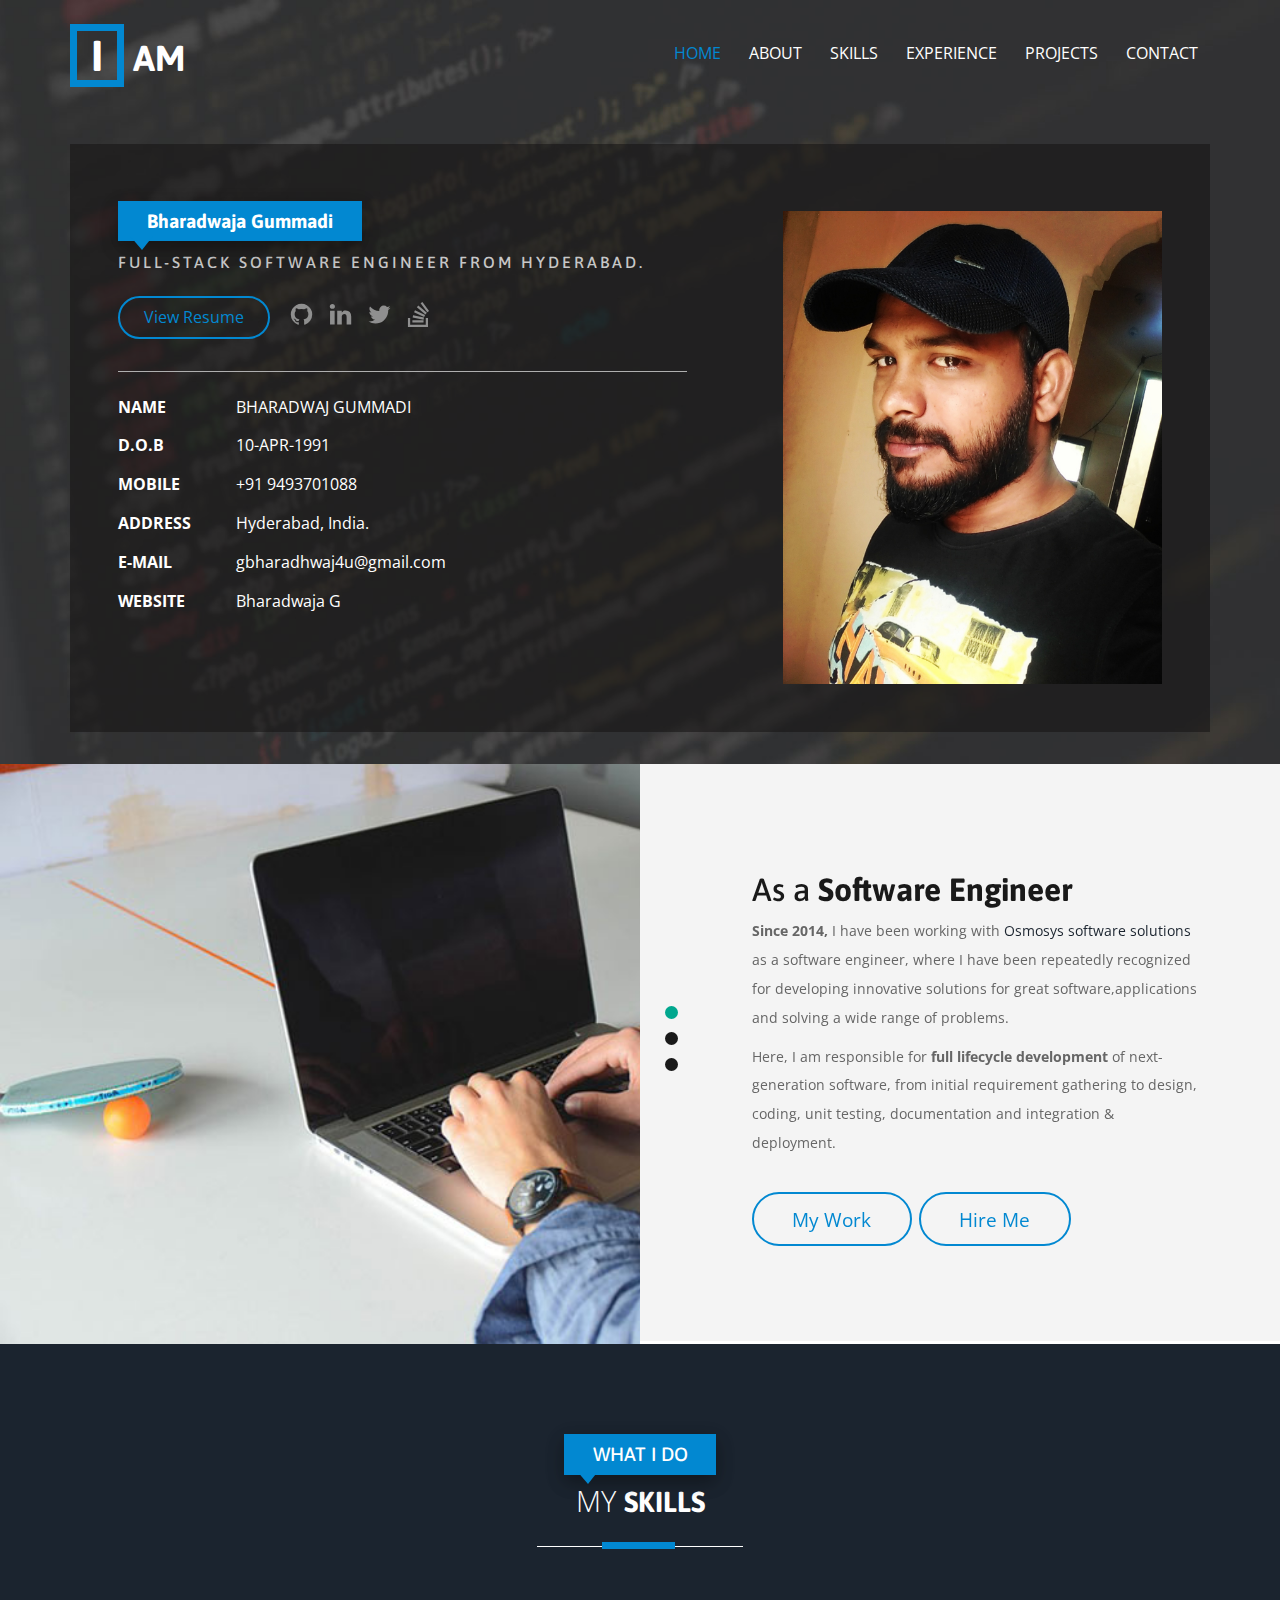
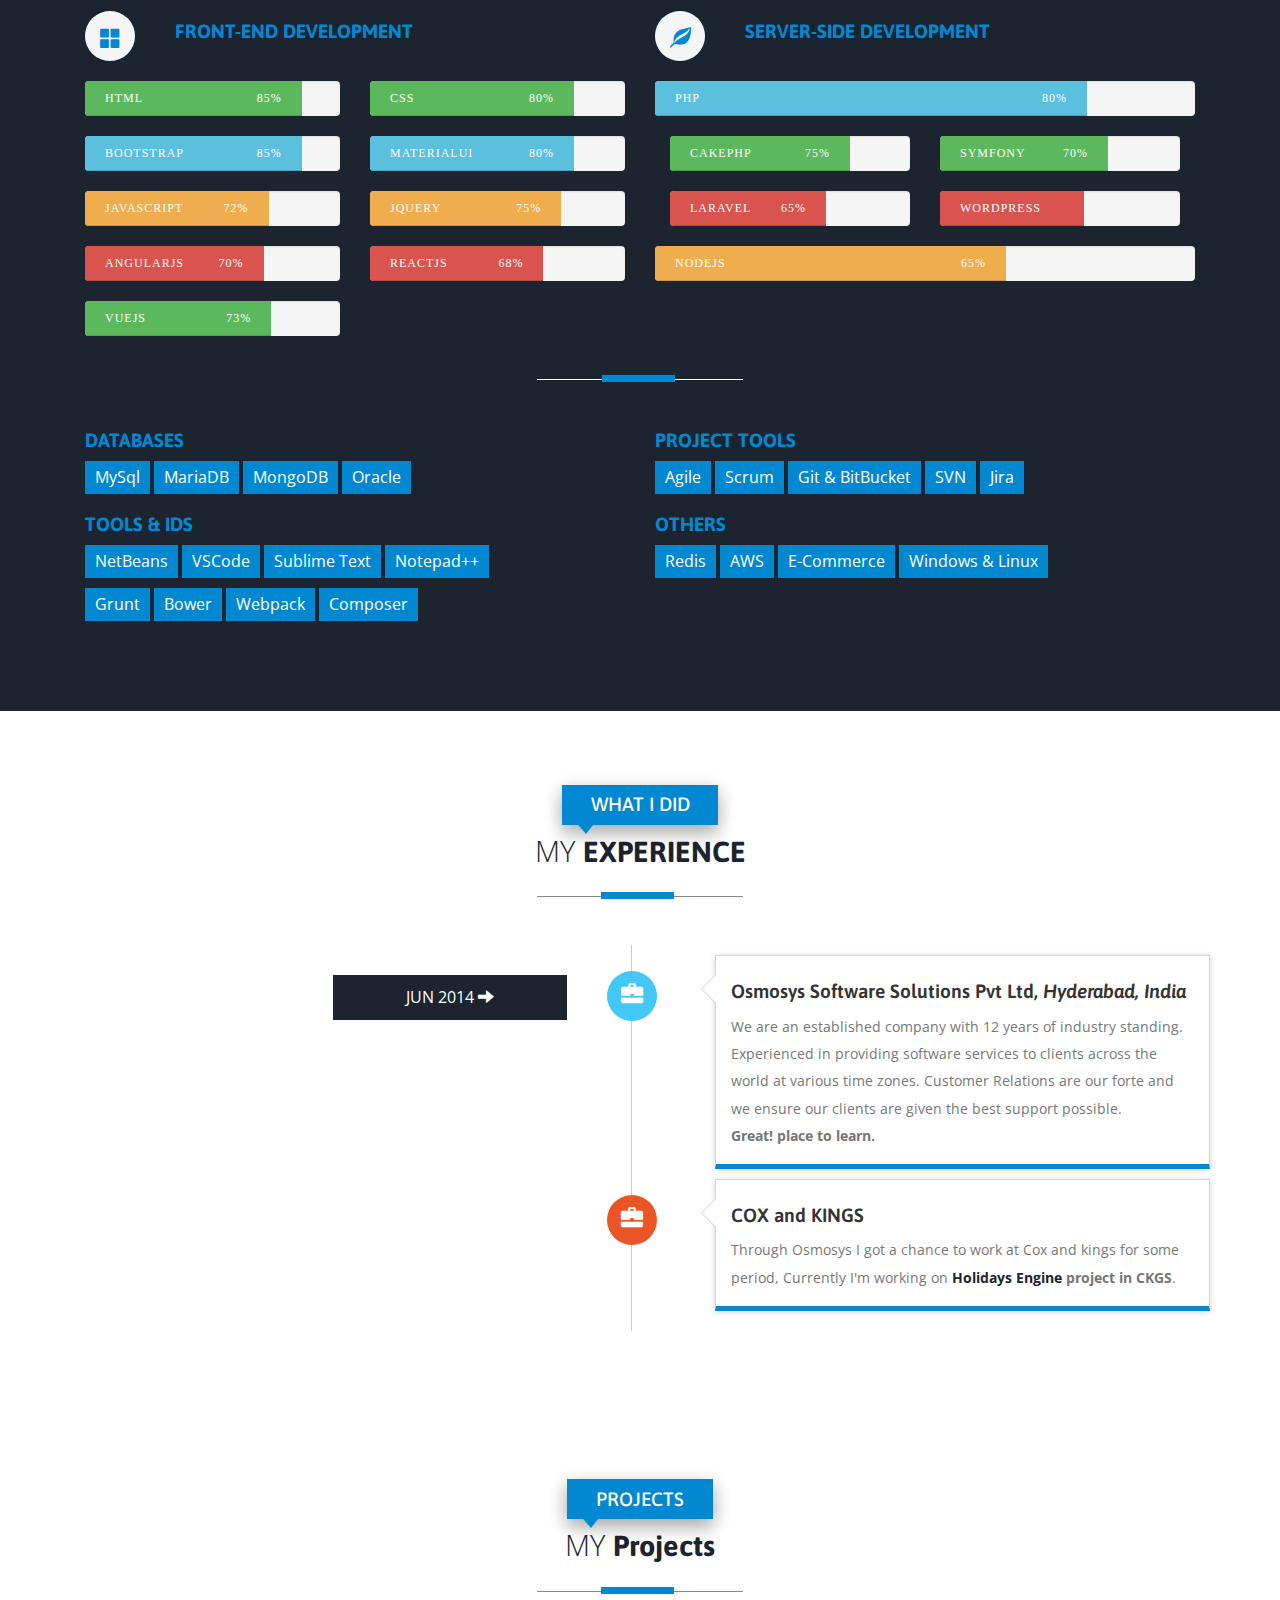
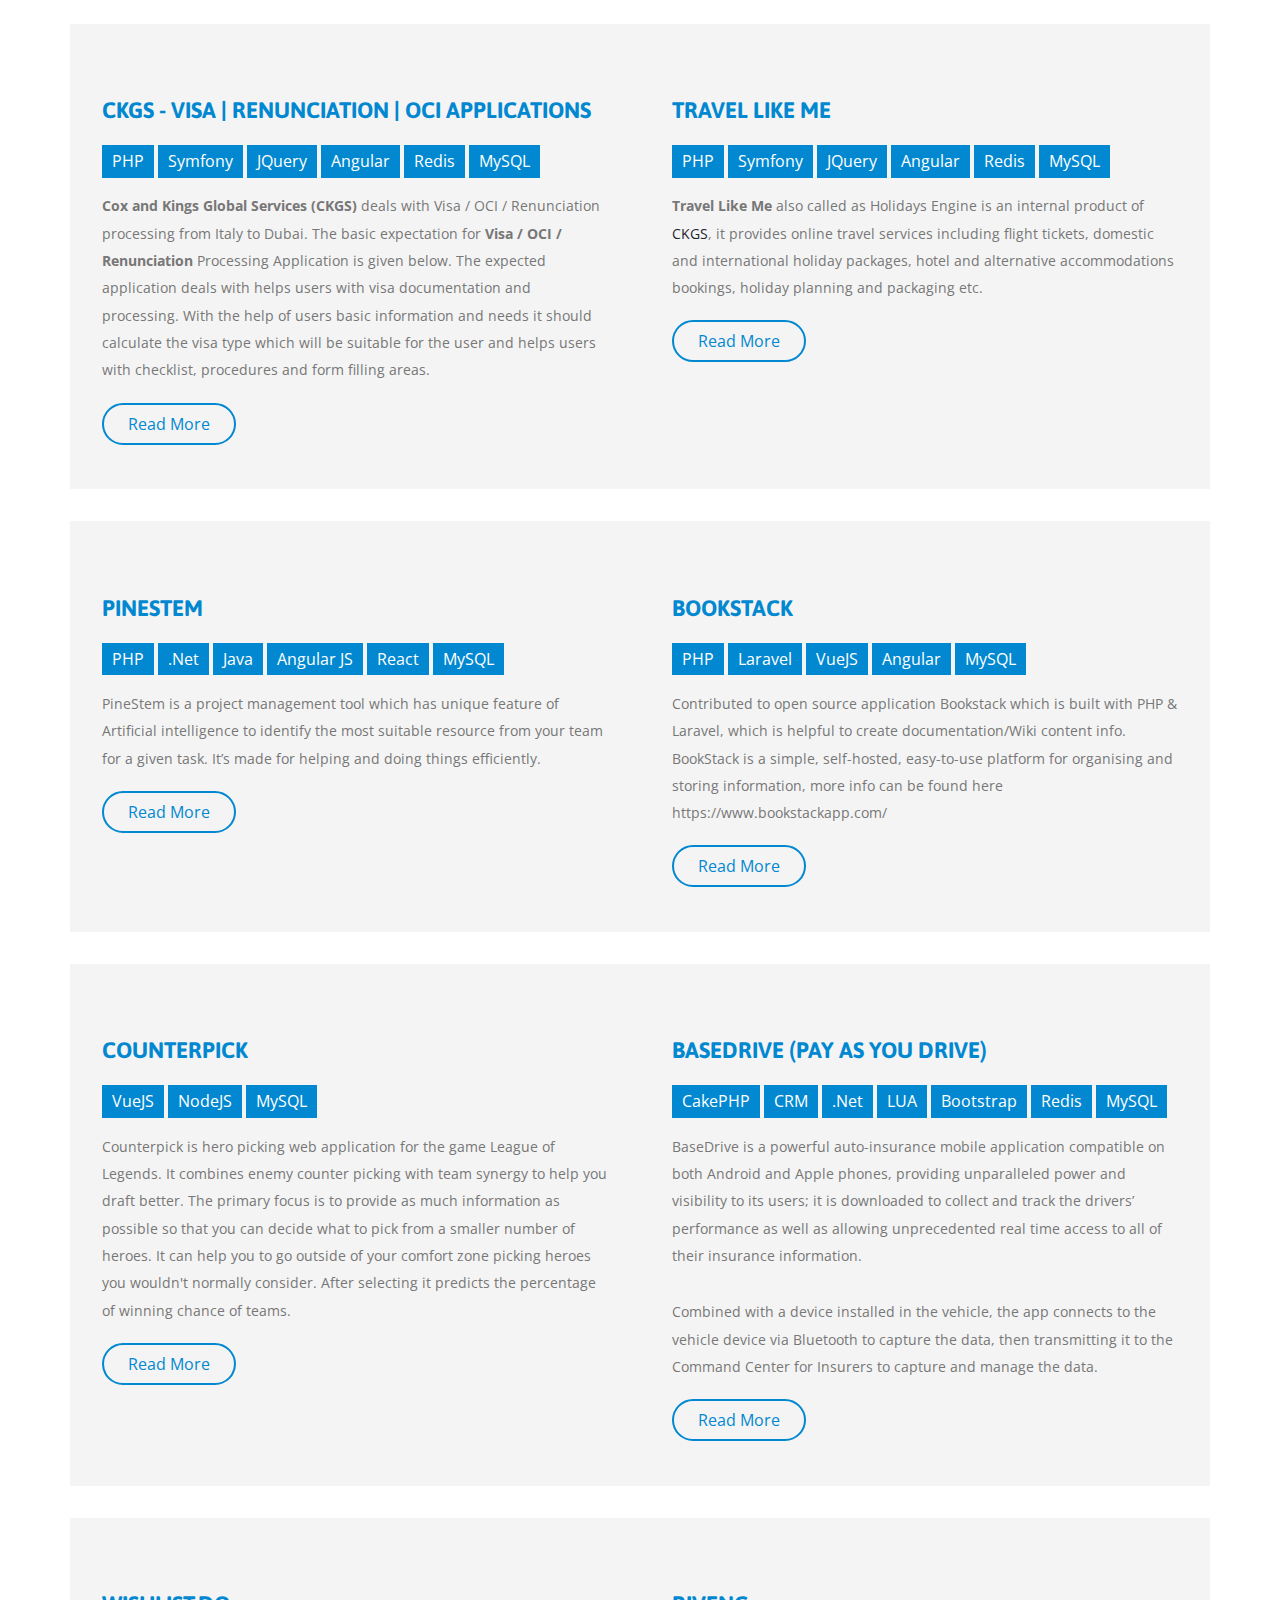
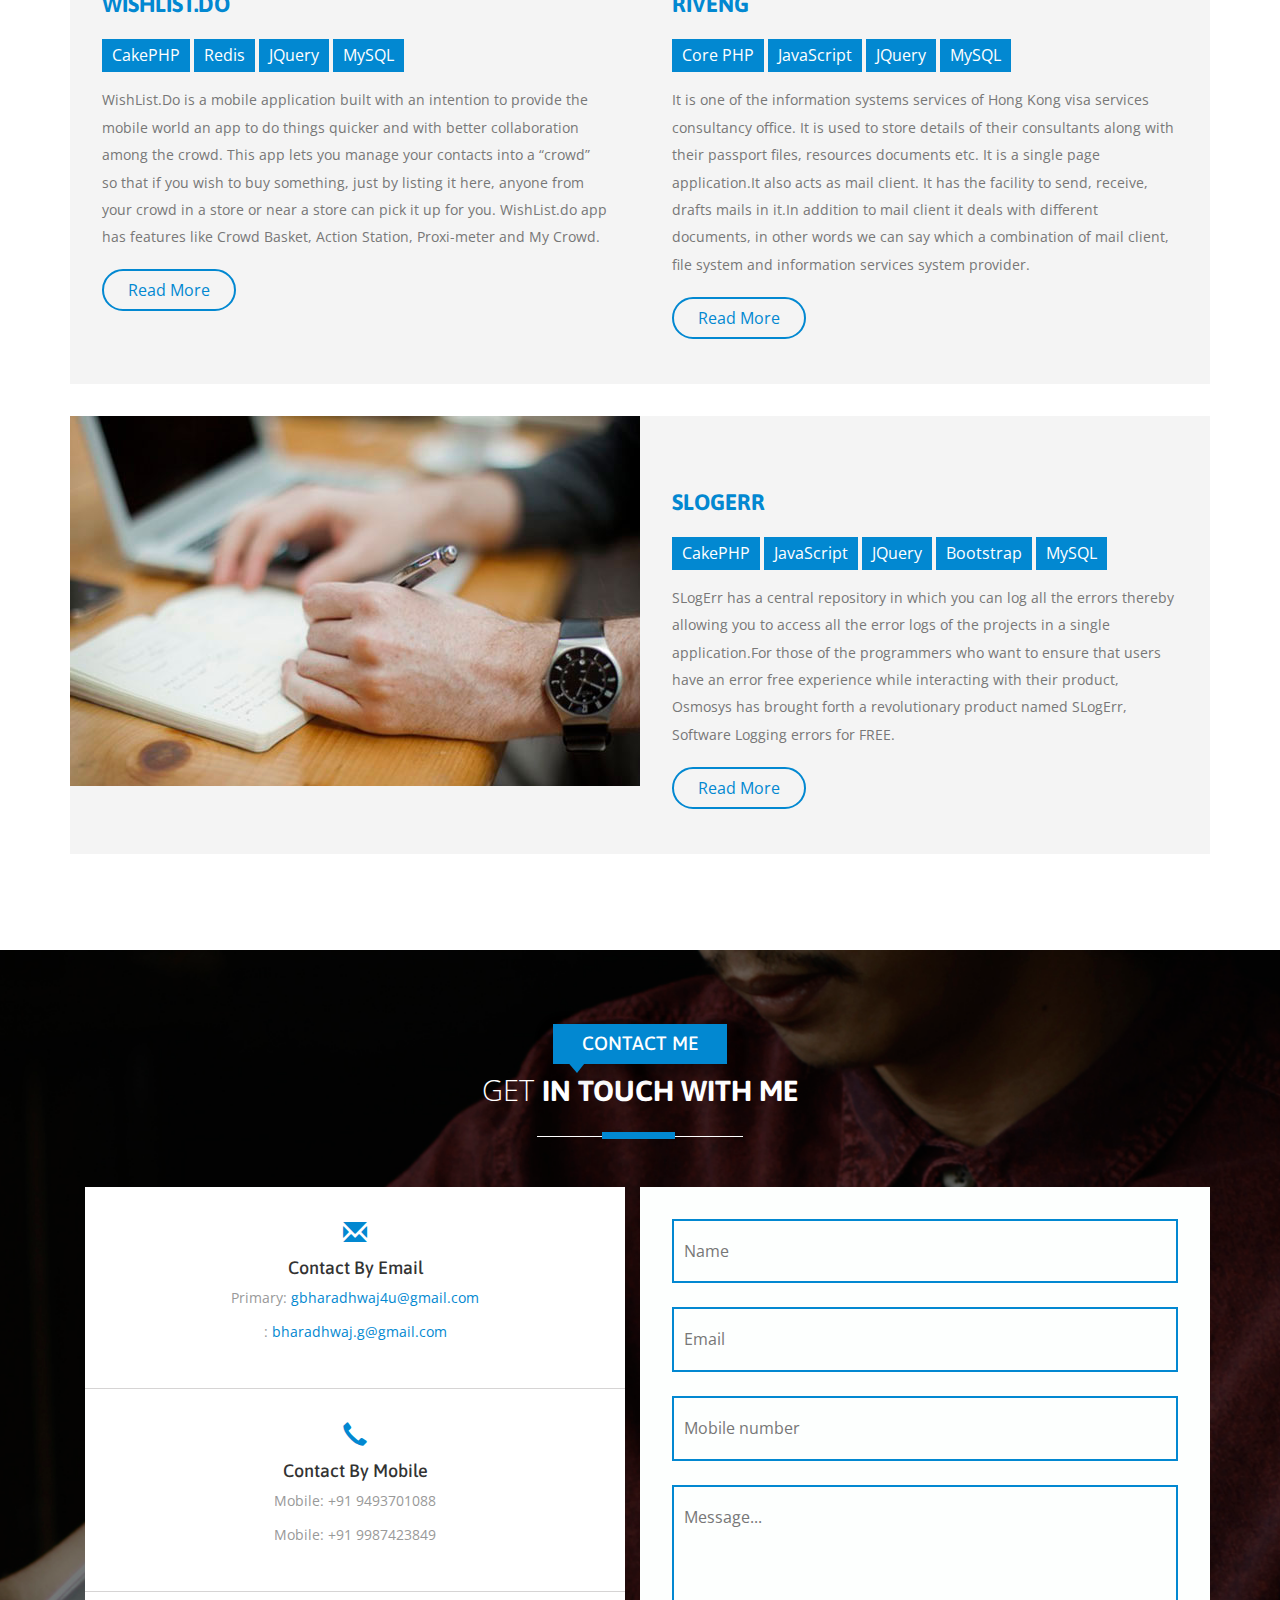
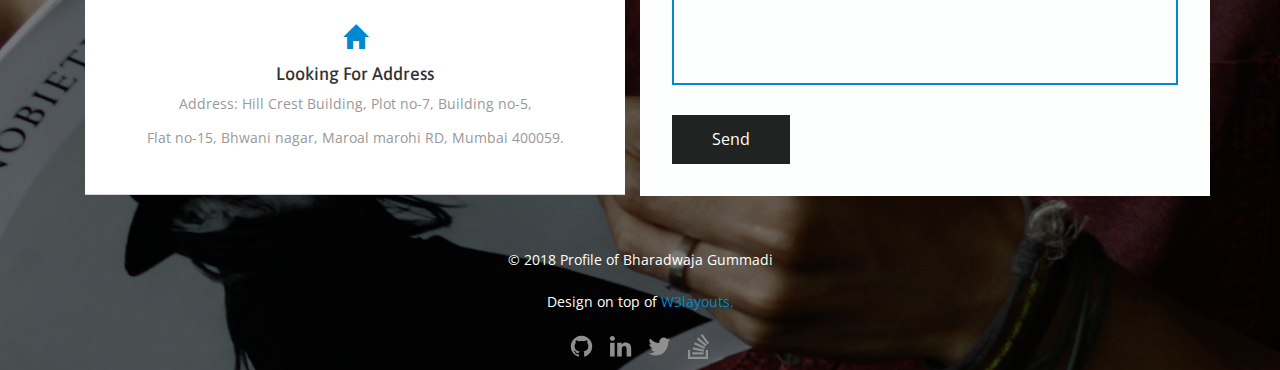
==== index_2.html @ ab7087d0 "soon" ====
<!--
Author: Bharadwaja Gummadi
Author URL: https://github.com/bharadhwaj-g
Note : It has been developed on top of W3layout template - http://w3layouts.com
License: Creative Commons Attribution 3.0 Unported
License URL: http://creativecommons.org/licenses/by/3.0/
-->
<!DOCTYPE HTML>
<html>

<head>
  <title>Bharadwaja Gummadi| Home :: Portfolio</title>
  <link href="css/bootstrap.css" rel='stylesheet' type='text/css' />
  <!-- jQuery (necessary for Bootstrap's JavaScript plugins) -->
  <script src="js/jquery.min.js"></script>
  <!-- Custom Theme files -->
  <link href="css/style.css" rel='stylesheet' type='text/css' />
  <!-- Custom Theme files -->
  <meta name="viewport" content="width=device-width, initial-scale=1">
  <meta http-equiv="Content-Type" content="text/html; charset=utf-8" />
  <meta name="keywords" content="Bharadwaja Gummadi Resume Portfolio Preface Responsive web template, Bootstrap Web Templates, Flat Web Templates, Android Compatible web template,
Smartphone Compatible web template" />
  <!-- Favicons -->
  <link rel="apple-touch-icon" sizes="180x180" href="images/apple-touch-icon.png">
  <link rel="icon" type="image/png" sizes="32x32" href="images/favicon-32x32.png">
  <link rel="icon" type="image/png" sizes="16x16" href="images/favicon-16x16.png">
  <link rel="manifest" href="/manifest.json">
  <link rel="mask-icon" href="/safari-pinned-tab.svg" color="#5bbad5">
  <meta name="theme-color" content="#ffffff">
  <!-- End -->
  <!-- webfonts -->
  <link href='//fonts.googleapis.com/css?family=Asap:400,700,400italic' rel='stylesheet' type='text/css'>
  <link href='//fonts.googleapis.com/css?family=Open+Sans:400,300,600' rel='stylesheet' type='text/css'>
  <!-- webfonts -->
  <!---- start-smoth-scrolling---->
  <script type="text/javascript" src="js/move-top.js"></script>
  <script type="text/javascript" src="js/easing.js"></script>
  <script type="text/javascript">
    jQuery(document).ready(function ($) {
      $(".scroll").click(function (event) {
        event.preventDefault();
        $('html,body').animate({
          scrollTop: $(this.hash).offset().top
        }, 1000);
      });
    });
  </script>
  <!---- start-smoth-scrolling---->
</head>

<body>
  <!-- container -->
  <!-- header -->
  <div id="home" class="header">
    <div class="container">
      <!-- top-hedader -->
      <div class="top-header">
        <!-- /logo -->
        <!--top-nav---->
        <div class="top-nav">
          <div class="navigation">
            <div class="logo">
              <h1><a href="index.html"><span>I</span> AM</a></h1>
            </div>
            <div class="navigation-right">
              <span class="menu"><img src="images/menu.png" alt=" " /></span>
              <nav class="link-effect-3" id="link-effect-3">
                <ul class="nav1 nav nav-wil">
                  <li class="active"><a data-hover="Home" href="index.html">Home</a></li>
                  <li><a class="scroll" data-hover="About" href="#about">About</a></li>
                  <li><a class="scroll" data-hover="Skills" href="#services">Skills</a></li>
                  <li><a class="scroll" data-hover="Experience" href="#work">Experience</a></li>
                  <li><a class="scroll" data-hover="Projects" href="#blogs">Projects</a></li>
                  <li><a class="scroll" data-hover="Contact" href="#contact">Contact</a></li>
                </ul>
              </nav>
              <!-- script-for-menu -->
              <script>
                $("span.menu").click(function () {
                  $("ul.nav1").slideToggle(300, function () {
                    // Animation complete.
                  });
                });
              </script>
              <!-- /script-for-menu -->
            </div>
            <div class="clearfix"></div>
          </div>
          <!-- /top-hedader -->
        </div>
        <div class="banner-info">
          <div class="col-md-7 header-right">
            <h1>Bharadwaja Gummadi</h1>
            <h6>FULL-STACK Software Engineer from Hyderabad.</h6>
            <div class="hero__links">
              <a href="docs/Bharadwaj-Gummadi-Resume.pdf" target="_blank" class="hero__resume btn" title="Click to view my Resume">View Resume</a>
              <ul class="hero__social">
                <li>
                  <a href="https://github.com/bharadhwaj-g" rel="noopener" target="_blank" title="Github">
                    <svg version="1.1" width="1792" height="1792" viewBox="0 0 1792 1792" xmlns="http://www.w3.org/2000/svg">
                      <path d="M896 128q209 0 385.5 103t279.5 279.5 103 385.5q0 251-146.5 451.5t-378.5 277.5q-27 5-40-7t-13-30q0-3 .5-76.5t.5-134.5q0-97-52-142 57-6 102.5-18t94-39 81-66.5 53-105 20.5-150.5q0-119-79-206 37-91-8-204-28-9-81 11t-92 44l-38 24q-93-26-192-26t-192 26q-16-11-42.5-27t-83.5-38.5-85-13.5q-45 113-8 204-79 87-79 206 0 85 20.5 150t52.5 105 80.5 67 94 39 102.5 18q-39 36-49 103-21 10-45 15t-57 5-65.5-21.5-55.5-62.5q-19-32-48.5-52t-49.5-24l-20-3q-21 0-29 4.5t-5 11.5 9 14 13 12l7 5q22 10 43.5 38t31.5 51l10 23q13 38 44 61.5t67 30 69.5 7 55.5-3.5l23-4q0 38 .5 88.5t.5 54.5q0 18-13 30t-40 7q-232-77-378.5-277.5t-146.5-451.5q0-209 103-385.5t279.5-279.5 385.5-103zm-477 1103q3-7-7-12-10-3-13 2-3 7 7 12 9 6 13-2zm31 34q7-5-2-16-10-9-16-3-7 5 2 16 10 10 16 3zm30 45q9-7 0-19-8-13-17-6-9 5 0 18t17 7zm42 42q8-8-4-19-12-12-20-3-9 8 4 19 12 12 20 3zm57 25q3-11-13-16-15-4-19 7t13 15q15 6 19-6zm63 5q0-13-17-11-16 0-16 11 0 13 17 11 16 0 16-11zm58-10q-2-11-18-9-16 3-14 15t18 8 14-14z"></path>
                    </svg>
                  </a>
                </li>
                <li>
                  <a href="https://www.linkedin.com/in/bharadhwaj-gummadi-608b1284/" rel="noopener" title='LinkedIn' target="_blank">
                    <svg version="1.1" width="1792" height="1792" viewBox="0 0 1792 1792" xmlns="http://www.w3.org/2000/svg">
                      <path d="M477 625v991h-330v-991h330zm21-306q1 73-50.5 122t-135.5 49h-2q-82 0-132-49t-50-122q0-74 51.5-122.5t134.5-48.5 133 48.5 51 122.5zm1166 729v568h-329v-530q0-105-40.5-164.5t-126.5-59.5q-63 0-105.5 34.5t-63.5 85.5q-11 30-11 81v553h-329q2-399 2-647t-1-296l-1-48h329v144h-2q20-32 41-56t56.5-52 87-43.5 114.5-15.5q171 0 275 113.5t104 332.5z"></path>
                    </svg>
                  </a>
                </li>
                <li>
                  <a href="https://twitter.com/Bharadhwaj519" rel="noopener" target="_blank" title="Twitter">
                    <svg version="1.1" width="1792" height="1792" viewBox="0 0 1792 1792" xmlns="http://www.w3.org/2000/svg">
                      <path d="M1684 408q-67 98-162 167 1 14 1 42 0 130-38 259.5t-115.5 248.5-184.5 210.5-258 146-323 54.5q-271 0-496-145 35 4 78 4 225 0 401-138-105-2-188-64.5t-114-159.5q33 5 61 5 43 0 85-11-112-23-185.5-111.5t-73.5-205.5v-4q68 38 146 41-66-44-105-115t-39-154q0-88 44-163 121 149 294.5 238.5t371.5 99.5q-8-38-8-74 0-134 94.5-228.5t228.5-94.5q140 0 236 102 109-21 205-78-37 115-142 178 93-10 186-50z"></path>
                    </svg>
                  </a>
                </li>
                <li>
                  <a href="https://stackoverflow.com/users/3986678/bharadhwaj-g?tab=profile" rel="noopener" target="_blank" title="Stack-Overflow">
                    <svg version="1.1" width="1792" height="1792" viewBox="0 0 1792 1792" xmlns="http://www.w3.org/2000/svg">
                      <path d="M1417 1632h-1118v-480h-160v640h1438v-640h-160v480zm-942-524l33-157 783 165-33 156zm103-374l67-146 725 339-67 145zm201-356l102-123 614 513-102 123zm397-378l477 641-128 96-477-641zm-718 1471v-159h800v159h-800z"></path>
                    </svg>
                  </a>
                </li>
              </ul>
            </div>
            <ul class="address">

              <li>
                <ul class="address-text">
                  <li><b>NAME</b></li>
                  <li>BHARADWAJ GUMMADI</li>
                </ul>
              </li>
              <li>
                <ul class="address-text">
                  <li><b>D.O.B</b></li>
                  <li>10-APR-1991</li>
                </ul>
              </li>
              <li>
                <ul class="address-text">
                  <li><b>MOBILE </b></li>
                  <li>+91 9493701088</li>
                </ul>
              </li>
              <li>
                <ul class="address-text">
                  <li><b>ADDRESS </b></li>
                  <li>Hyderabad, India.</li>
                </ul>
              </li>
              <li>
                <ul class="address-text">
                  <li><b>E-MAIL </b></li>
                  <li><a href="mailto:gbharadhwaj4u@gmail.com"> gbharadhwaj4u@gmail.com</a></li>
                </ul>
              </li>
              <li>
                <ul class="address-text">
                  <li><b>WEBSITE </b></li>
                  <li><a href="https://github.com/bharadhwaj-g">Bharadwaja G</a></li>
                </ul>
              </li>

            </ul>
          </div>
          <div class="col-md-5 header-left">
            <img src="images/profile.jpg" alt="">
          </div>
          <div class="clearfix"> </div>

        </div>
      </div>
    </div>
  </div>
  <!-- about -->
  <div id="about" class="about">
    <div class="col-md-6 about-left">
      <div id="owl-demo1" class="owl-carousel owl-carousel2">
        <div class="item">
          <div class="about-left-grid">
            <h2>As a <span>Software Engineer</span></h2>
            <p><strong>Since 2014,</strong> I have been working with <a href="http://osmosys.asia/" target="_blank">Osmosys software solutions</a>              as a software engineer, where I have been repeatedly recognized for developing innovative solutions for great
              software,applications and solving a wide range of problems.
              <p>Here, I am responsible for <strong>full lifecycle development</strong> of next-generation software, from initial
                requirement gathering to design, coding, unit testing, documentation and integration & deployment.</p>
              <ul>
                <li><a class="a-btn-a scroll" href="#port">My Work</a></li>
                <li><a class="a-btn-h scroll" href="#contact">Hire Me</a></li>
              </ul>
          </div>
        </div>
        <div class="item">
          <div class="about-left-grid">
            <h2>My <span>Education</span></h2>
            <p>I've completed my,
              <P>
                <p>M.Tech in Computer science from <a href="http://www.vits.ac.in/" target="_blank"> Vivekananda Institute of Engineering & Technology</a>,
                  Hyderabad, during the period of 2013 - 2015.
                  <p>B.Tech in Computer sceience from <a href="http://www.audisankarait.ac.in/" target="_blank">Audisankara Institute of Technology</a>                    Gudur, during the period of 2009 - 2013.</p>
                  <ul>
                    <li><a class="a-btn-a scroll" href="#port">My Work</a></li>
                    <li><a class="a-btn-h scroll" href="#contact">Hire Me</a></li>
                  </ul>
          </div>
        </div>
        <div class="item">
          <div class="about-left-grid">
            <h2>Free time or <span>Hobbies</span></h2>
            <p>When I’m not in front of a computer I enjoy traveling, CrossFit, participating in tech events like Hackathon,
              Hackmeet etc.</p>
            <p>I have been fortunate to learn and having new experiences in general.</p>
            <ul>
              <li><a class="a-btn-a scroll" href="#port">My Work</a></li>
              <li><a class="a-btn-h scroll" href="#contact">Hire Me</a></li>
            </ul>
          </div>
        </div>
      </div>
    </div>
    <div class="col-md-6 about-right">

    </div>
    <div class="clearfix"> </div>
    <link href="css/owl.carousel.css" rel="stylesheet">
    <script src="js/owl.carousel.js"></script>
    <script>
      $(document).ready(function () {
        $("#owl-demo1").owlCarousel({
          items: 1,
          lazyLoad: false,
          autoPlay: true,
          navigation: false,
          navigationText: false,
          pagination: true,
        });
      });
    </script>
    <!-- Feedback -->
    <script>
      $(document).ready(function () {
        $("#owl-demo3").owlCarousel({
          items: 1,
          lazyLoad: false,
          autoPlay: true,
          navigation: false,
          navigationText: true,
          pagination: true,
        });
      });
    </script>
  </div>
  <!-- /about -->
  <!-- services -->
  <div id="services" class="services">
    <div class="container">
      <div class="service-head one text-center ">
        <h4>WHAT I DO</h4>
        <h3>MY <span>SKILLS</span></h3>
        <span class="border two"></span>
      </div>
      <!-- services-grids -->
      <div class="wthree_about_right_grids w3l-agile">
        <div class="col-md-6 wthree_about_right_grid">
          <div class="col-xs-2 wthree_about_right_grid_left">
            <div class="hvr-rectangle-in">
              <i class="glyphicon glyphicon-th-large"></i>
            </div>
          </div>
          <div class="col-xs-10 wthree_about_right_grid_right">
            <h4>Front-end Development</h4>
          </div>
          <div class="clearfix"> </div>
          <div class="col-md-12 skill-group-div">
            <!-- Skill Bars -->
            <div class="col-md-6 left-div">
              <div class="progress skill-bar">
                <div class="progress-bar progress-bar-success" role="progressbar" aria-valuenow="85" aria-valuemin="0" aria-valuemax="100">
                  <span class="skill">HTML <i class="val">85%</i></span>
                </div>
              </div>
            </div>
            <div class="col-md-6 right-div">
              <div class="progress skill-bar">
                <div class="progress-bar progress-bar-success" role="progressbar" aria-valuenow="80" aria-valuemin="0" aria-valuemax="100">
                  <span class="skill">CSS <i class="val">80%</i></span>
                </div>
              </div>
            </div>
            <div class="col-md-6 left-div">
              <div class="progress skill-bar">
                <div class="progress-bar progress-bar-info" role="progressbar" aria-valuenow="85" aria-valuemin="0" aria-valuemax="100">
                  <span class="skill">Bootstrap <i class="val">85%</i></span>
                </div>
              </div>
            </div>
            <div class="col-md-6 right-div">
              <div class="progress skill-bar">
                <div class="progress-bar progress-bar-info" role="progressbar" aria-valuenow="80" aria-valuemin="0" aria-valuemax="100">
                  <span class="skill">MaterialUI <i class="val">80%</i></span>
                </div>
              </div>
            </div>
            <div class="col-md-6 left-div">
              <div class="progress skill-bar">
                <div class="progress-bar progress-bar-warning" role="progressbar" aria-valuenow="72" aria-valuemin="0" aria-valuemax="100">
                  <span class="skill">Javascript <i class="val">72%</i></span>
                </div>
              </div>
            </div>
            <div class="col-md-6 right-div">
              <div class="progress skill-bar">
                <div class="progress-bar progress-bar-warning" role="progressbar" aria-valuenow="75" aria-valuemin="0" aria-valuemax="100">
                  <span class="skill">Jquery <i class="val">75%</i></span>
                </div>
              </div>
            </div>
            <div class="col-md-6 left-div">
              <div class="progress skill-bar">
                <div class="progress-bar progress-bar-danger" role="progressbar" aria-valuenow="70" aria-valuemin="0" aria-valuemax="100">
                  <span class="skill">AngularJs <i class="val">70%</i></span>
                </div>
              </div>
            </div>
            <div class="col-md-6 right-div">
              <div class="progress skill-bar">
                <div class="progress-bar progress-bar-danger" role="progressbar" aria-valuenow="68" aria-valuemin="0" aria-valuemax="100">
                  <span class="skill">ReactJs <i class="val">68%</i></span>
                </div>
              </div>
            </div>
            <div class="col-md-6 left-div">
              <div class="progress skill-bar">
                <div class="progress-bar progress-bar-success" role="progressbar" aria-valuenow="73" aria-valuemin="0" aria-valuemax="100">
                  <span class="skill">VueJs <i class="val">73%</i></span>
                </div>
              </div>
            </div>
          </div>
          <div class="clearfix"> </div>
        </div>
        <div class="col-md-6 wthree_about_right_grid">
          <div class="col-xs-2 wthree_about_right_grid_left">
            <div class="hvr-rectangle-in">
              <i class="glyphicon glyphicon-leaf"></i>
            </div>
          </div>
          <div class="col-xs-10 wthree_about_right_grid_right">
            <h4>Server-side Development</h4>
          </div>
          <div class="clearfix"> </div>
          <div class="col-md-12 skill-group-div">
            <!-- Skill Bars -->
            <div class="progress skill-bar ">
              <div class="progress-bar progress-bar-info" role="progressbar" aria-valuenow="80" aria-valuemin="0" aria-valuemax="100">
                <span class="skill">PHP <i class="val">80%</i></span>
              </div>
            </div>
            <div class="col-md-6">
              <div class="progress skill-bar">
                <div class="progress-bar progress-bar-success" role="progressbar" aria-valuenow="75" aria-valuemin="0" aria-valuemax="100">
                  <span class="skill">CakePHP <i class="val">75%</i></span>
                </div>
              </div>
            </div>
            <div class="col-md-6">
              <div class="progress skill-bar">
                <div class="progress-bar progress-bar-success" role="progressbar" aria-valuenow="70" aria-valuemin="0" aria-valuemax="100">
                  <span class="skill">Symfony <i class="val">70%</i></span>
                </div>
              </div>
            </div>
            <div class="col-md-6">
              <div class="progress skill-bar">
                <div class="progress-bar progress-bar-danger" role="progressbar" aria-valuenow="65" aria-valuemin="0" aria-valuemax="100">
                  <span class="skill">Laravel <i class="val">65%</i></span>
                </div>
              </div>
            </div>
            <div class="col-md-6">
              <div class="progress skill-bar">
                <div class="progress-bar progress-bar-danger" role="progressbar" aria-valuenow="60" aria-valuemin="0" aria-valuemax="100">
                  <span class="skill">Wordpress <i class="val">60%</i></span>
                </div>
              </div>
            </div>
            <div class="clearfix"></div>
            <div class="progress skill-bar ">
              <div class="progress-bar progress-bar-warning" role="progressbar" aria-valuenow="65" aria-valuemin="0" aria-valuemax="100">
                <span class="skill">NodeJS <i class="val">65%</i></span>
              </div>
            </div>
          </div>
          <div class="clearfix"> </div>
        </div>
        <div class="clearfix"></div>
        <span class="border two"></span>
        <hr></hr>
        <div class="col-md-6 wthree_about_right_grid">
          <!--<div class="col-xs-2 wthree_about_right_grid_left">
            <div class="hvr-rectangle-in">
              <i class="glyphicon glyphicon-gift"></i>
            </div>
          </div>-->
          <div class="col-xs-10 wthree_about_right_grid_right">
            <h4>Databases</h4>
            <ul class="news">
              <li>MySql</li>
              <li>MariaDB</li>
              <li>MongoDB</li>
              <li>Oracle</li>
            </ul>
          </div>
          <div class="clearfix"> </div>
        </div>
        <div class="col-md-6 wthree_about_right_grid">
          <!--<div class="col-xs-2 wthree_about_right_grid_left">
            <div class="hvr-rectangle-in">
              <i class="glyphicon glyphicon-wrench"></i>
            </div>
          </div>-->
          <div class="col-xs-10 wthree_about_right_grid_right">
            <h4>Project Tools</h4>
            <ul class="news">
              <li>Agile</li>
              <li>Scrum</li>
              <li>Git & BitBucket</li>
              <li>SVN</li>
              <li>Jira</li>
            </ul>
          </div>
          <div class="clearfix"> </div>
        </div>
        <div class="col-md-6 wthree_about_right_grid">
          <!--<div class="col-xs-2 wthree_about_right_grid_left">
            <div class="hvr-rectangle-in">
              <i class="glyphicon glyphicon-certificate"></i>
            </div>
          </div>-->
          <div class="col-xs-10 wthree_about_right_grid_right">
            <h4>Tools & Ids</h4>
            <ul class="news">
              <li>NetBeans</li>
              <li>VSCode</li>
              <li>Sublime Text</li>
              <li>Notepad++</li>
            </ul>
            <ul class="news">
              <li>Grunt</li>
              <li>Bower</li>
              <li>Webpack</li>
              <li>Composer</li>
            </ul>
          </div>
          <div class="clearfix"> </div>
        </div>
        <div class="col-md-6 wthree_about_right_grid">
          <!--<div class="col-xs-2 wthree_about_right_grid_left">
            <div class="hvr-rectangle-in">
              <i class="glyphicon glyphicon-tint"></i>
            </div>
          </div>-->
          <div class="col-xs-10 wthree_about_right_grid_right">
            <h4>Others</h4>
            <ul class="news">
              <li>Redis</li>
              <li>AWS</li>
              <li>E-Commerce</li>
              <li>Windows & Linux</li>
            </ul>
          </div>
          <div class="clearfix"> </div>
        </div>
      </div>
    </div>

    <!-- services-grids -->
  </div>
  </div>
  <!-- services -->
  <!--work-experience-->
  <div id="work" class="work">
    <div class="container">
      <div class="service-head text-center">
        <h4>WHAT I DID</h4>
        <h3>MY <span>EXPERIENCE</span></h3>
        <span class="border one"></span>
      </div>
      <div class="time-main w3l-agile">
        <div class="col-md-6 year-info">
          <ul class="year">
            <li>JUN 2014 <i class="glyphicon glyphicon-arrow-right"></i> <span id="tillDate"></span></li>
            <div class="clearfix"></div>
          </ul>
        </div>
        <ul class="col-md-6 timeline">
          <li>
            <div class="timeline-badge info"><i class="glyphicon glyphicon-briefcase"></i></div>
            <div class="timeline-panel">
              <div class="timeline-heading">
                <h4 class="timeline-title"><a href="http://osmosys.asia/" target="_blank">Osmosys Software Solutions Pvt Ltd, <i>Hyderabad, India</i></a></h4>
              </div>
              <div class="timeline-body">
                <p>We are an established company with 12 years of industry standing. Experienced in providing software services
                  to clients across the world at various time zones. Customer Relations are our forte and we ensure our clients
                  are given the best support possible.</p>
                <p><strong>Great! place to learn.</strong></p>
              </div>
            </div>
          </li>

          <li>
            <div class="timeline-badge primary"><i class="glyphicon glyphicon-briefcase"></i></div>
            <div class="timeline-panel">
              <div class="timeline-heading">
                <h4 class="timeline-title"><a href="http://www.ckgs.com/about-us/company-profile.html"> COX and KINGS</a></h4>
              </div>
              <div class="timeline-body">
                <p>Through Osmosys I got a chance to work at Cox and kings for some period, Currently I'm working on <strong><a href="http://www.coxandkings.com/"><strong>Holidays Engine</strong></a>
                  project in CKGS</strong>.</p>
              </div>
            </div>
          </li>
        </ul>
        <div class="clearfix"></div>
      </div>
    </div>
  </div>
  <!--//work-experience-->
  <!-- top-grids -->
  <div class="blog" id="blogs">
    <div class="container">
      <div class="service-head text-center">
        <h4>PROJECTS</h4>
        <h3>MY <span>Projects</span></h3>
        <span class="border one"></span>
      </div>
      <div class="news-grid w3l-agile">
        <div class="col-md-6 news-text">
          <h3> <a href="http://www.coxandkings.com/" target="_blank">Travel Like Me</a></h3>
          <ul class="news">
            <li>PHP</li>
            <li>Symfony</li>
            <li>JQuery</li>
            <li>Angular</li>
            <li>Redis</li>
            <li>MySQL</li>
          </ul>
          <p><strong> Travel Like Me</strong> also called as Holidays Engine is an internal product of <a href='http://www.ckgs.com/'
              target="_blank">CKGS</a>, it provides online travel services including flight tickets, domestic and international
            holiday packages, hotel and alternative accommodations bookings, holiday planning and packaging etc.</p>
          <a href="#" data-toggle="modal" data-target="#tlmMdl" class="read hvr-shutter-in-horizontal">Read More</a>
        </div>
        <div class="col-md-6 news-text">
          <h3> <a href="https://www.in.ckgs.us/" target="_blank">CKGS - VISA | Renunciation | OCI Applications</a></h3>
          <ul class="news">
            <li>PHP</li>
            <li>Symfony</li>
            <li>JQuery</li>
            <li>Angular</li>
            <li>Redis</li>
            <li>MySQL</li>
          </ul>
          <p><strong> Cox and Kings Global Services (CKGS)</strong> deals with Visa / OCI / Renunciation processing from Italy to Dubai. The basic
            expectation for <strong> Visa / OCI / Renunciation </strong> Processing Application is given below. The expected application deals
            with helps users with visa documentation and processing. With the help of users basic information and needs it
            should calculate the visa type which will be suitable for the user and helps users with checklist, procedures
            and form filling areas. </p>
          <a href="#" data-toggle="modal" data-target="#ckgsMdl" class="read hvr-shutter-in-horizontal">Read More</a>
        </div>
        <div class="clearfix"></div>
      </div>
      <div class="news-grid w3l-agile">
        <div class="col-md-6 news-text">
          <h3> <a href="https://www.bookstackapp.com/" target="_blank">Bookstack</a></h3>
          <ul class="news">
            <li>PHP</li>
            <li>Laravel</li>
            <li>VueJS</li>
            <li>Angular</li>
            <li>MySQL</li>
          </ul>
          <p>Contributed to open source application Bookstack which is built with PHP & Laravel, which is helpful to create
            documentation/Wiki content info. BookStack is a simple, self-hosted, easy-to-use platform for organising and
            storing information, more info can be found here https://www.bookstackapp.com/</p>
          <a href="#" data-toggle="modal" data-target="#bookStackMdl" class="read hvr-shutter-in-horizontal">Read More</a>
        </div>
        <div class="col-md-6 news-text">
          <h3> <a href="http://demo.pinestem.com/login.html" target="_blank">PineStem</a></h3>
          <ul class="news">
            <li>PHP</li>
            <li>.Net</li>
            <li>Java</li>
            <li>Angular JS</li>
            <li>React</li>
            <li>MySQL</li>
          </ul>
          <p>PineStem is a project management tool which has unique feature of Artificial intelligence to identify the most
            suitable resource from your team for a given task. It’s made for helping and doing things efficiently.</p>
          <a href="#" data-toggle="modal" data-target="#pineStemMdl" class="read hvr-shutter-in-horizontal">Read More</a>
        </div>
        <div class="clearfix"></div>
      </div>
      <div class="news-grid w3l-agile">
        <div class="col-md-6 news-text">
          <h3> <a href="http://www.baselinetelematics.com/solutions/pay-as-you-drive/" target="_blank">BaseDrive  (Pay as you drive)</a></h3>
          <ul class="news">
            <li>CakePHP</li>
            <li>CRM</li>
            <li>.Net</li>
            <li>LUA</li>
            <li>Bootstrap</li>
            <li>Redis</li>
            <li>MySQL</li>
          </ul>
          <p>BaseDrive is a powerful auto-insurance mobile application compatible on both Android and Apple phones, providing
            unparalleled power and visibility to its users; it is downloaded to collect and track the drivers’ performance
            as well as allowing unprecedented real time access to all of their insurance information.</p>
          <p>Combined with a device installed in the vehicle, the app connects to the vehicle device via Bluetooth to capture
            the data, then transmitting it to the Command Center for Insurers to capture and manage the data.</p>
          <a href="#" data-toggle="modal" data-target="#baseDriveMdl" class="read hvr-shutter-in-horizontal">Read More</a>
        </div>
        <div class="col-md-6 news-text">
          <h3> <a href="https://counterpick.com/" target="_blank">Counterpick </a></h3>
          <ul class="news">
            <li>VueJS</li>
            <li>NodeJS</li>
            <li>MySQL</li>
          </ul>
          <p>Counterpick is hero picking web application for the game League of Legends. It combines enemy counter picking with
            team synergy to help you draft better. The primary focus is to provide as much information as possible so that
            you can decide what to pick from a smaller number of heroes. It can help you to go outside of your comfort zone
            picking heroes you wouldn't normally consider. After selecting it predicts the percentage of winning chance of
            teams.
          </p>
          <a href="#" data-toggle="modal" data-target="#counterPickMdl" class="read hvr-shutter-in-horizontal">Read More</a>
        </div>
        <div class="clearfix"></div>
      </div>
      <div class="news-grid w3l-agile">
        <div class="col-md-6 news-text">
          <h3> <a href="#" data-toggle="modal" data-target="#rivengMdl">Riveng </a></h3>
          <ul class="news">
            <li>Core PHP</li>
            <li>JavaScript</li>
            <li>JQuery</li>
            <li>MySQL</li>

          </ul>
          <p>It is one of the information systems services of Hong Kong visa services consultancy office. It is used to store
            details of their consultants along with their passport files, resources documents etc. It is a single page application.It
            also acts as mail client. It has the facility to send, receive, drafts mails in it.In addition to mail client
            it deals with different documents, in other words we can say which a combination of mail client, file system
            and information services system provider.
          </p>
          <a href="#" data-toggle="modal" data-target="#rivengMdl" class="read hvr-shutter-in-horizontal">Read More</a>

        </div>
        <div class="col-md-6 news-text">
          <h3> <a href="http://wishlist.do/" target="_blank">Wishlist.Do</a></h3>
          <ul class="news">
            <li>CakePHP</li>
            <li>Redis</li>
            <li>JQuery</li>
            <li>MySQL</li>
          </ul>
          <p>WishList.Do is a mobile application built with an intention to provide the mobile world an app to do things quicker
            and with better collaboration among the crowd. This app lets you manage your contacts into a “crowd” so that
            if you wish to buy something, just by listing it here, anyone from your crowd in a store or near a store can
            pick it up for you. WishList.do app has features like Crowd Basket, Action Station, Proxi-meter and My Crowd.</p>
          <a href="#" data-toggle="modal" data-target="#wishlistMdl" class="read hvr-shutter-in-horizontal">Read More</a>
        </div>
        <div class="clearfix"></div>
      </div>
      <div class="news-grid w3l-agile">
        <div class="col-md-6 news-img">
          <a href="#" data-toggle="modal" data-target="#slogerrMdl"> <img src="images/b1.jpg" alt=" " class="img-responsive"></a>
        </div>
        <div class="col-md-6 news-text">
          <h3> <a href="http://slogerr.osmosys.asia/" target="_blank">SLogErr </a></h3>
          <ul class="news">
            <li>CakePHP</li>
            <li>JavaScript</li>
            <li>JQuery</li>
            <li>Bootstrap</li>
            <li>MySQL</li>
          </ul>
          <p>SLogErr has a central repository in which you can log all the errors thereby allowing you to access all the error
            logs of the projects in a single application.For those of the programmers who want to ensure that users have
            an error free experience while interacting with their product, Osmosys has brought forth a revolutionary product
            named SLogErr, Software Logging errors for FREE.
          </p>
          <a href="#" data-toggle="modal" data-target="#slogerrMdl" class="read hvr-shutter-in-horizontal">Read More</a>
        </div>
        <div class="clearfix"></div>
      </div>

    </div>
  </div>
  <!-- top-grids -->
  <!-- /blog-pop-->
  <div class="modal ab fade" id="baseDriveMdl" tabindex="-1" role="dialog" aria-labelledby="myModalLabel">
    <div class="modal-dialog about" role="document">
      <div class="modal-content about">
        <div class="modal-header">
          <span class="project-title">BaseDrive - Pay As You Drive</span>
          <button type="button" class="close ab" data-dismiss="modal" aria-label="Close"><span aria-hidden="true">&times;</span></button>
        </div>
        <div class="modal-body about">
          <div class="about">

            <div class="about-inner">
              <div class="col-md-6">
                <img src="images/b3.jpg" class="project-img" alt="about" />
              </div>
              <div class="col-md-6">
                <ul>
                  <li><strong>Project</strong> : BaseDrive (Pay as you drive)</li>
                  <li><strong>Team Size</strong> : 7</li>
                  <li><strong>Client</strong> : Baseline Telematics (Canada)</li>
                  <li><strong>Duration</strong> : May 2015 - Oct 2016</li>
                  <li><strong>Technologies</strong>: CakePHP, CRM, Java, Jquery, Ajax, Lua, Bootstrap, MySQL</li>
                  <li><strong>Servers </strong>: Apache on Linux</li>
                </ul>
              </div>
            </div>
            <div class="clearfix"></div>
            <div class="about-inner">
              <div class="project-title my-responsibilit">My Responsibilities</div>
              <ul>
                <li> UI and front end functionality using VueJS.</li>
                <li> Ajax calls using Axios to get data from Rest API’s.</li>
                <li> Error handling and displaying notifications. </li>
                <li> Dev and staging environments.</li>
              </ul>
            </div>

          </div>
        </div>
      </div>
    </div>
  </div>
  <div class="modal ab fade" id="tlmMdl" tabindex="-1" role="dialog" aria-labelledby="myModalLabel">
    <div class="modal-dialog about" role="document">
      <div class="modal-content about">
        <div class="modal-header">
          <span class="project-title">Travel Like Me </span>
          <button type="button" class="close ab" data-dismiss="modal" aria-label="Close"><span aria-hidden="true">&times;</span></button>
        </div>
        <div class="modal-body about">
          <div class="about">

            <div class="about-inner">
              <div class="col-md-6">
                <img src="images/b3.jpg" class="project-img" alt="about" />
              </div>
              <div class="col-md-6">
                <ul>
                  <li><strong>Project</strong> : Travel Like Me ( Holidays Engine ) </li>
                  <li><strong>Team Size</strong> : 8</li>
                  <li><strong>Client</strong> : Cox & Kings Global Services (IND | USA)</li>
                  <li><strong>Duration</strong> : Nov 2017 - Till Date</li>
                  <li><strong>Technologies</strong>: PHP, Symfony, JavaScript, Jquery, Bootstrap and MySQL</li>
                  <li><strong>Servers </strong>: Apache on Linux</li>
                </ul>
              </div>
            </div>
            <div class="clearfix"></div>
            <div class="about-inner">
              <div class="project-title my-responsibilit">My Responsibilities</div>
              <ul>
                <li> Design UI and front end functionality using Bootstrap, Angular and JQuery..</li>
                <li> Write Business logic using PHP - Symphony.</li>
                <li> Setup Dev and staging environments using Gitlab CI and CD or Ansible</li>
                <li> Frequent code reviews.</li>
              </ul>
            </div>

          </div>
        </div>
      </div>
    </div>
  </div>
  <div class="modal ab fade" id="ckgsMdl" tabindex="-1" role="dialog" aria-labelledby="myModalLabel">
    <div class="modal-dialog about" role="document">
      <div class="modal-content about">
        <div class="modal-header">
          <span class="project-title">CKGS - VISA | Renunciation | OCI  Applications </span>
          <button type="button" class="close ab" data-dismiss="modal" aria-label="Close"><span aria-hidden="true">&times;</span></button>
        </div>
        <div class="modal-body about">
          <div class="about">

            <div class="about-inner">
              <div class="col-md-6">
                <img src="images/b3.jpg" class="project-img" alt="about" />
              </div>
              <div class="col-md-6">
                <ul>
                  <li><strong>Project</strong> : CKGS - VISA | Renunciation | OCI Applications </li>
                  <li><strong>Team Size</strong> : 10</li>
                  <li><strong>Client</strong> : Cox & Kings Global Services (IND | USA)</li>
                  <li><strong>Duration</strong> : Nov 2017 - Till Date</li>
                  <li><strong>Technologies</strong>: PHP, Symfony, JavaScript, Jquery, Bootstrap and MySQL</li>
                  <li><strong>Servers </strong>: Apache on Linux</li>
                </ul>
              </div>
            </div>
            <div class="clearfix"></div>
            <div class="about-inner">
              <div class="project-title my-responsibilit tex-align-left">Description </div>
                <p class="text-align-left">Cox and Kings Global Services (CKGS) deals with Visa / OCI / Renunciation processing from Italy to Dubai.
                  The basic expectation for Visa / OCI / Renunciation Processing Application is given below. The expected
                  application deals with helps users with visa documentation and processing. With the help of users basic
                  information and needs it should calculate the visa type which will be suitable for the user and helps users
                  with checklist, procedures and form filling areas.
                </p>
                <p class="text-align-left">It should collect the amount needed for Indian embassy and for itself from users. It should submit the application
                  to Indian embassy and provide the status of the visa stage by stage to user. </p>
                <p>Once stamped it should dispatch the passport. The application should be sophisticatedly designed in such
                  way that it should interact with Payment gateway for collecting money, Should interact with Indian embassy
                  site for already half filed files, Should deal with group of applicants, should deal with OCI (Outside
                  Citizens of India) and Renunciation etc. The above mentioned functionalism will provide only a very high
                  level of project information. </p>
                  <p class="text-align-left">The real project will have in depth and adequate functionalism compared to the above synopsis.</p>

              </div>
              <div class="project-title my-responsibilit">My Responsibilities</div>
              <ul>
                <li> Design UI and front end functionality using Bootstrap, Angular and JQuery..</li>
                <li> Write Business logic using PHP - Symphony.</li>
                <li> Setup Dev and staging environments using Gitlab CI and CD or Ansible</li>
                <li> Frequent code reviews.</li>
              </ul>
            </div>
          </div>
        </div>
      </div>
    </div>
  </div>
  <div class="modal ab fade" id="pineStemMdl" tabindex="-1" role="dialog" aria-labelledby="myModalLabel">
    <div class="modal-dialog about" role="document">
      <div class="modal-content about">
        <div class="modal-header">
          <span class="project-title">PineStem</span>
          <button type="button" class="close ab" data-dismiss="modal" aria-label="Close"><span aria-hidden="true">&times;</span></button>
        </div>
        <div class="modal-body about">
          <div class="about">

            <div class="about-inner">
              <div class="col-md-6">
                <img src="images/b3.jpg" class="project-img" alt="about" />
              </div>
              <div class="col-md-6">
                <ul>
                  <li><strong>Project</strong> : PineStem</li>
                  <li><strong>Team Size</strong> : 12</li>
                  <li><strong>Client</strong> : Osmosys</li>
                  <li><strong>Duration</strong> : NOV 2016 - OCT 2017</li>
                  <li><strong>Technologies</strong>: PHP, .Net, Java, Angular JS, React and MySQL</li>
                  <li><strong>Servers </strong>: Apache on Linux</li>
                </ul>
              </div>
            </div>
            <div class="clearfix"></div>
            <div class="about-inner">
              <div class="project-title my-responsibilit">My Responsibilities</div>
              <ul>
                <li> UI and front end functionality using VueJS.</li>
                <li> Ajax calls using Axios to get data from Rest API’s.</li>
                <li> Project management - Sprint planning, Prepare spec document, Assign tasks to team, schedule meetings, setup
                  development instances.</li>
                <li>Implemented data tables and wrote a component for client-side validations.</li>
                <li>Written Business Service Interfaces and their implementations.</li>
                <li>Setup CI and CD for integration, testing and deployment.</li>
              </ul>
            </div>

          </div>
        </div>
      </div>
    </div>
  </div>
  <div class="modal ab fade" id="bookStackMdl" tabindex="-1" role="dialog" aria-labelledby="myModalLabel">
    <div class="modal-dialog about" role="document">
      <div class="modal-content about">
        <div class="modal-header">
          <span class="project-title">Bookstack</span>
          <button type="button" class="close ab" data-dismiss="modal" aria-label="Close"><span aria-hidden="true">&times;</span></button>
        </div>
        <div class="modal-body about">
          <div class="about">

            <div class="about-inner">
              <div class="col-md-6">
                <img src="images/b3.jpg" class="project-img" alt="about" />
              </div>
              <div class="col-md-6">
                <p class="left-align">For this project I've contributes for this module 'Book Coverart and Grid Display'. Desired Feature - Allow
                  users to upload a cover for a book and to change the Views Page to allow for grid display of covers, thereby
                  allowing more books on the one page before pagination. Perhaps something similar to how amazon or sitepoint
                  display books. You can see the pull request - <a href='https://github.com/BookStackApp/BookStack/pull/494'>here</a>'
                </p>
              </div>
            </div>
            <div class="about-inner">
              <div class="project-title my-responsibilit">My Responsibilities</div>
              <ul>
                <li>Contributed to any issue.</li>
                <li>Help people to setup Bookstack if they face any issues.</li>
                <li>Raise the issues.</li>
              </ul>
            </div>
          </div>
        </div>
      </div>
    </div>
  </div>
  <div class="modal ab fade" id="counterPickMdl" tabindex="-1" role="dialog" aria-labelledby="myModalLabel">
    <div class="modal-dialog about" role="document">
      <div class="modal-content about">
        <div class="modal-header">
          <span class="project-title">Counterpick</span>
          <button type="button" class="close ab" data-dismiss="modal" aria-label="Close"><span aria-hidden="true">&times;</span></button>
        </div>
        <div class="modal-body about">
          <div class="about">

            <div class="about-inner">
              <div class="col-md-6">
                <img src="images/b3.jpg" class="project-img" alt="about" />
              </div>
              <div class="col-md-6">
                <ul>
                  <li><strong>Project</strong> : Counterpick</li>
                  <li><strong>Team Size</strong> : 5</li>
                  <li><strong>Client</strong> : Urban Gutsav</li>
                  <li><strong>Duration</strong> : Aug 2017 - Nov 2017</li>
                  <li><strong>Technologies</strong>: VueJS, NodeJS and MySQL</li>
                  <li><strong>Servers </strong>: Apache on Linux</li>
                </ul>
              </div>
            </div>
            <div class="clearfix"></div>
            <div class="about-inner">
              <div class="project-title my-responsibilit">My Responsibilities</div>
              <ul>
                <li>Design UI and front end functionality using VueJS.</li>
                <li>Written Ajax calls using Axios to get data from Rest API’s.</li>
                <li>Error handling and displaying notifications.</li>
                <li>Setup Dev and staging environments.</li>
              </ul>
            </div>

          </div>
        </div>
      </div>
    </div>
  </div>
  <div class="modal ab fade" id="wishlistMdl" tabindex="-1" role="dialog" aria-labelledby="myModalLabel">
    <div class="modal-dialog about" role="document">
      <div class="modal-content about">
        <div class="modal-header">
          <span class="project-title">Wishlist.Do</span>
          <button type="button" class="close ab" data-dismiss="modal" aria-label="Close"><span aria-hidden="true">&times;</span></button>
        </div>
        <div class="modal-body about">
          <div class="about">

            <div class="about-inner">
              <div class="col-md-6">
                <img src="images/b3.jpg" class="project-img" alt="about" />
              </div>
              <div class="col-md-6">
                <ul>
                  <li><strong>Project</strong> : Wishlist.Do</li>
                  <li><strong>Team Size</strong> : 4</li>
                  <li><strong>Client</strong> : Osmosys</li>
                  <li><strong>Duration</strong> : May 2014 - May 2015</li>
                  <li><strong>Technologies</strong>: CakePHP, Wordpress, Android and MySql.</li>
                  <li><strong>Servers </strong>: IIS</li>
                </ul>
              </div>
            </div>
            <div class="clearfix"></div>
            <div class="about-inner">
              <div class="project-title my-responsibilit">My Responsibilities</div>
              <ul>
                <li> Designed and developed Website, portal and Admin portal.</li>
                <li> Written Ajax calls using with Jquery-Ajax.</li>
                <li> Implemented Restful Services (API) Controllers Classes using CakePHP MVC framework.</li>
                <li> Business Service Interfaces and their implementations.</li>
                <li> UI and front end functionality using VueJS.</li>
                <li> Ajax calls using Axios to get data from Rest API’s.</li>
                <li> Error handling and displaying notifications. </li>
                <li> Dev and staging environments.</li>
              </ul>
            </div>

          </div>
        </div>
      </div>
    </div>
  </div>
  <div class="modal ab fade" id="rivengMdl" tabindex="-1" role="dialog" aria-labelledby="myModalLabel">
    <div class="modal-dialog about" role="document">
      <div class="modal-content about">
        <div class="modal-header">
          <span class="project-title">Riveng</span>
          <button type="button" class="close ab" data-dismiss="modal" aria-label="Close"><span aria-hidden="true">&times;</span></button>
        </div>
        <div class="modal-body about">
          <div class="about">

            <div class="about-inner">
              <div class="col-md-6">
                <img src="images/b3.jpg" class="project-img" alt="about" />
              </div>
              <div class="col-md-6">
                <ul>
                  <li><strong>Project</strong> : Riveng</li>
                  <li><strong>Team Size</strong> : 6</li>
                  <li><strong>Client</strong> : Martin (Hongkong)</li>
                  <li><strong>Duration</strong> : Jan 2014 - Apr 2014</li>
                  <li><strong>Technologies</strong>: Core PHP, Javascript, Jquery and MySQL.</li>
                  <li><strong>Servers </strong>: IIS</li>
                </ul>
              </div>
            </div>
            <div class="clearfix"></div>
            <div class="about-inner">
              <div class="project-title my-responsibilit">My Responsibilities</div>
              <ul>
                <li> Action Classes.</li>
                <li>Implemented Form Validations using Validation Framework.</li>
                <li> Designed UI and written Ajax calls using with Jquery-Ajax.</li>
              </ul>
            </div>

          </div>
        </div>
      </div>
    </div>
  </div>
  <div class="modal ab fade" id="slogerrMdl" tabindex="-1" role="dialog" aria-labelledby="myModalLabel">
    <div class="modal-dialog about" role="document">
      <div class="modal-content about">
        <div class="modal-header">
          <span class="project-title">SLogErr</span>
          <button type="button" class="close ab" data-dismiss="modal" aria-label="Close"><span aria-hidden="true">&times;</span></button>
        </div>
        <div class="modal-body about">
          <div class="about">

            <div class="about-inner">
              <div class="col-md-6">
                <img src="images/b3.jpg" class="project-img" alt="about" />
              </div>
              <div class="col-md-6">
                <ul>
                  <li><strong>Project</strong> : SLogErr</li>
                  <li><strong>Team Size</strong> : 2</li>
                  <li><strong>Client</strong> : Osmosys</li>
                  <li><strong>Duration</strong> : Sep 2013 - Dec 2013</li>
                  <li><strong>Technologies</strong>: PHP, JQuery, Bootstrap and MySQL.</li>
                  <li><strong>Servers </strong>: IIS</li>
                </ul>
              </div>
            </div>
            <div class="clearfix"></div>
            <div class="about-inner">
              <div class="project-title my-responsibilit">My Responsibilities</div>
              <ul>
                <li>Developed Portal.</li>
                <li>Written Rest services using CakePHP.</li>
                <li>Designed UI and written Ajax calls using with JQuery-Ajax.</li>
              </ul>
            </div>

          </div>
        </div>
      </div>
    </div>
  </div>
  <!-- //blog-pop-->

  <!-- /header -->
  <div class="footer" id="contact">
    <div class="container">
      <div class="service-head one text-center">
        <h4>CONTACT ME</h4>
        <h3>GET <span>IN TOUCH WITH ME</span></h3>
        <span class="border two"></span>
      </div>
      <div class="mail_us">
        <div class="col-md-6 mail_left">
          <div class="contact-grid1-left">
            <div class="contact-grid1-left1">
              <span class="glyphicon glyphicon-envelope" aria-hidden="true"></span>
              <h4>Contact By Email</h4>
              <ul>
                <li>Primary: <a href="mailto:gbharadhwaj4u@gmail.com">gbharadhwaj4u@gmail.com</a></li>
                <li>
                  <Secondary></Secondary>: <a href="mailto:bharadhwaj.g@gmail.com">bharadhwaj.g@gmail.com</a></li>
              </ul>
            </div>
          </div>
          <div class="contact-grid1-left">
            <div class="contact-grid1-left1">
              <span class="glyphicon glyphicon-earphone" aria-hidden="true"></span>
              <h4>Contact By Mobile</h4>
              <ul>
                <li>Mobile: +91 9493701088</li>
                <li>Mobile: +91 9987423849</li>
              </ul>
            </div>
          </div>
          <div class="contact-grid1-left">
            <div class="contact-grid1-left1">
              <span class="glyphicon glyphicon-home" aria-hidden="true"></span>
              <h4>Looking For Address</h4>
              <ul>
                <li>Address: Hill Crest Building, Plot no-7, Building no-5,</li>
                <li>Flat no-15, Bhwani nagar, Maroal marohi RD, Mumbai 400059.</li>
              </ul>
            </div>
          </div>
          <div class="clearfix"> </div>
        </div>
        <div class="col-md-6 mail_right">
          <form action="#" method="post">
            <input type="text" name="Name" value="Name" onfocus="this.value = '';" onblur="if (this.value == '') {this.value = 'Name';}"
              required="">
            <input type="email" name="Email" value="Email" onfocus="this.value = '';" onblur="if (this.value == '') {this.value = 'Email';}"
              required="">
            <input type="text" name="Mobile number" value="Mobile number" onfocus="this.value = '';" onblur="if (this.value == '') {this.value = 'Mobile number';}"
              required="">
            <textarea name="Message..." onfocus="this.value = '';" onblur="if (this.value == '') {this.value = 'Message...';}" required="">Message...</textarea>
            <input type="submit" value="Send">

          </form>
        </div>
        <div class="clearfix"></div>
      </div>
      <div class="copy_right text-center">
        <p class="float-left">&copy; 2018 Profile of Bharadwaja Gummadi</p>
        <p class="float-right">Design on top of <a href="http://w3layouts.com/" target="_blank">W3layouts.</a></p>
        <ul class="hero__social">
          <li>
            <a href="https://github.com/bharadhwaj-g" rel="noopener" target="_blank" title="GitHub">
              <svg version="1.1" width="1792" height="1792" viewBox="0 0 1792 1792" xmlns="http://www.w3.org/2000/svg">
                <path d="M896 128q209 0 385.5 103t279.5 279.5 103 385.5q0 251-146.5 451.5t-378.5 277.5q-27 5-40-7t-13-30q0-3 .5-76.5t.5-134.5q0-97-52-142 57-6 102.5-18t94-39 81-66.5 53-105 20.5-150.5q0-119-79-206 37-91-8-204-28-9-81 11t-92 44l-38 24q-93-26-192-26t-192 26q-16-11-42.5-27t-83.5-38.5-85-13.5q-45 113-8 204-79 87-79 206 0 85 20.5 150t52.5 105 80.5 67 94 39 102.5 18q-39 36-49 103-21 10-45 15t-57 5-65.5-21.5-55.5-62.5q-19-32-48.5-52t-49.5-24l-20-3q-21 0-29 4.5t-5 11.5 9 14 13 12l7 5q22 10 43.5 38t31.5 51l10 23q13 38 44 61.5t67 30 69.5 7 55.5-3.5l23-4q0 38 .5 88.5t.5 54.5q0 18-13 30t-40 7q-232-77-378.5-277.5t-146.5-451.5q0-209 103-385.5t279.5-279.5 385.5-103zm-477 1103q3-7-7-12-10-3-13 2-3 7 7 12 9 6 13-2zm31 34q7-5-2-16-10-9-16-3-7 5 2 16 10 10 16 3zm30 45q9-7 0-19-8-13-17-6-9 5 0 18t17 7zm42 42q8-8-4-19-12-12-20-3-9 8 4 19 12 12 20 3zm57 25q3-11-13-16-15-4-19 7t13 15q15 6 19-6zm63 5q0-13-17-11-16 0-16 11 0 13 17 11 16 0 16-11zm58-10q-2-11-18-9-16 3-14 15t18 8 14-14z"></path>
              </svg>
            </a>
          </li>
          <li>
            <a href="https://www.linkedin.com/in/bharadhwaj-gummadi-608b1284/" rel="noopener" target="_blank" title='LinkedIn'>
              <svg version="1.1" width="1792" height="1792" viewBox="0 0 1792 1792" xmlns="http://www.w3.org/2000/svg">
                <path d="M477 625v991h-330v-991h330zm21-306q1 73-50.5 122t-135.5 49h-2q-82 0-132-49t-50-122q0-74 51.5-122.5t134.5-48.5 133 48.5 51 122.5zm1166 729v568h-329v-530q0-105-40.5-164.5t-126.5-59.5q-63 0-105.5 34.5t-63.5 85.5q-11 30-11 81v553h-329q2-399 2-647t-1-296l-1-48h329v144h-2q20-32 41-56t56.5-52 87-43.5 114.5-15.5q171 0 275 113.5t104 332.5z"></path>
              </svg>
            </a>
          </li>
          <li>
            <a href="https://twitter.com/Bharadhwaj519" rel="noopener" target="_blank" title="Twitter">
              <svg version="1.1" width="1792" height="1792" viewBox="0 0 1792 1792" xmlns="http://www.w3.org/2000/svg">
                <path d="M1684 408q-67 98-162 167 1 14 1 42 0 130-38 259.5t-115.5 248.5-184.5 210.5-258 146-323 54.5q-271 0-496-145 35 4 78 4 225 0 401-138-105-2-188-64.5t-114-159.5q33 5 61 5 43 0 85-11-112-23-185.5-111.5t-73.5-205.5v-4q68 38 146 41-66-44-105-115t-39-154q0-88 44-163 121 149 294.5 238.5t371.5 99.5q-8-38-8-74 0-134 94.5-228.5t228.5-94.5q140 0 236 102 109-21 205-78-37 115-142 178 93-10 186-50z"></path>
              </svg>
            </a>
          </li>
          <li>
            <a href="https://stackoverflow.com/users/3986678/bharadhwaj-g?tab=profile" rel="noopener" target="_blank" title="Stack overflow">
              <svg version="1.1" width="1792" height="1792" viewBox="0 0 1792 1792" xmlns="http://www.w3.org/2000/svg">
                <path d="M1417 1632h-1118v-480h-160v640h1438v-640h-160v480zm-942-524l33-157 783 165-33 156zm103-374l67-146 725 339-67 145zm201-356l102-123 614 513-102 123zm397-378l477 641-128 96-477-641zm-718 1471v-159h800v159h-800z"></path>
              </svg>
            </a>
          </li>
        </ul>
      </div>
    </div>
  </div>
  <!-- //footer -->
  <!-- /container -->
  <a href="#home" id="toTop" style="display: block;"> <span id="toTopHover" style="opacity: 1;"> </span></a>
  <!--start-smooth-scrolling-->
  <script type="text/javascript">
    $(document).ready(function () {
      /*
										var defaults = {
								  			containerID: 'toTop', // fading element id
											containerHoverID: 'toTopHover', // fading element hover id
											scrollSpeed: 1200,
											easingType: 'linear'
								 		};
										*/
      $('.progress .progress-bar').css("width",
        function () {
          return $(this).attr("aria-valuenow") + "%";
        }
      );
      $().UItoTop({
        easingType: 'easeOutQuart'
      });

    });
  </script>
  <!--end-smooth-scrolling-->
  <!-- //for bootstrap working -->
  <script src="js/bootstrap.js"></script>


</body>

</html>
---- css/style.css ----
/*--
Author: Bharadwaja Gummadi
Author URL: https://github.com/bharadhwaj-g
Note : It has been developed on top of W3layout template - http://w3layouts.com
License: Creative Commons Attribution 3.0 Unported
License URL: http://creativecommons.org/licenses/by/3.0/
--*/

html,
body {
  font-family: 'Open Sans', sans-serif;
  font-size: 100%;
  background: #FFf;
}

body a {
  transition: 0.5s all;
  -webkit-transition: 0.5s all;
  -moz-transition: 0.5s all;
  -o-transition: 0.5s all;
  -ms-transition: 0.5s all;
}

body h1,
h2,
h3,
h4,
h5,
h6 {
  font-family: 'Asap', sans-serif;
}


/*-- header --*/

#home {
  background: url(../images/bg-code.jpg) no-repeat center top;
  background-size: cover;
  -webkit-background-size: cover;
  -moz-background-size: cover;
  -o-background-size: cover;
  -ms-background-size: cover;
  min-height: 650px;
  position: relative;
}

.top-header {
  padding: 2em 0;
}

.logo h1 {
  margin: 0;
  text-transform: uppercase;
  font-weight: bold;
  color: #fff;
}

.logo h1 a {
  text-decoration: none;
  color: #fff;
}

.logo span {
  border: 7px solid #0288D1;
  padding: 0px 14px;
  font-size: 1.2em;
  color: #fff;
}

.logo {
  float: left;
}

.navigation-right {
  float: right;
}

.navigation-right ul li {
  display: inline-block;
}

.navigation-right ul li a {
  color: #fff;
  font-size: 1em;
  text-decoration: none;
  padding: 10px 0;
  text-transform: uppercase;
  font-family: 'Open Sans', sans-serif;
}

.navigation-right ul li.active a {
  color: #0288D1;
}

span.menu {
  display: none;
}


/*-- nav-hover --*/

.link-effect-3 a {
  padding: 10px 0;
  margin: 0 12px;
  color: #797878;
  text-shadow: none;
  position: relative;
  font-family: 'Open Sans', sans-serif;
}

.link-effect-3 a::before {
  position: absolute;
  top: 0;
  left: 0;
  overflow: hidden;
  padding: 10px 0;
  max-width: 0;
  border-bottom: 3px solid #0288D1;
  color: #0288D1;
  content: attr(data-hover);
  -webkit-transition: max-width 0.5s;
  -moz-transition: max-width 0.5s;
  transition: max-width 0.5s;
}

.link-effect-3 a:hover::before {
  max-width: 100%;
}


/*--banner-info--*/

.banner-info {
  background: rgba(23, 20, 20, 0.58);
  margin-top: 4em;
}

.header-left {
  padding: 3em;
}

.header-right {
  padding: 3em;
}

ul.address-text {
  padding: 0;
}

ul.address {
  padding: 0;
}

.header-left img {
  width: 100%;
  margin-top: 19px;
}

.header-right {
  padding-left: 3em;
}

.header-right h1 {
  font-size: 2.5em;
  color: #fff;
  margin: 0.5em 0 0;
  font-weight: bold;
}

.header-right h1 {
  font-size: 1.2em;
  color: #FFF;
  background: #0288D1;
  display: inline-block;
  padding: .5em 1.5em;
  position: relative;
  box-shadow: 0 8px 17px 0 rgba(0, 0, 0, 0.2), 0 6px 20px 0 rgba(0, 0, 0, 0.19);
}

.header-right h1:before {
  width: 0;
  height: 0;
  position: absolute;
  content: '';
  bottom: -9px;
  left: 12px;
  border-style: solid;
  border-width: 14px 11px 0 12px;
  border-color: #0288D1 transparent transparent transparent;
}

.service-head h4 {
  font-size: 1.2em;
  color: #FFF;
  background: #0288D1;
  display: inline-block;
  padding: .5em 1.5em;
  position: relative;
  box-shadow: 0 8px 17px 0 rgba(0, 0, 0, 0.2), 0 6px 20px 0 rgba(0, 0, 0, 0.19);
}

.service-head h4:before {
  width: 0;
  height: 0;
  position: absolute;
  content: '';
  bottom: -9px;
  left: 12px;
  border-style: solid;
  border-width: 14px 11px 0 12px;
  border-color: #0288D1 transparent transparent transparent;
}

.header-right h6 {
  font-size: 1em;
  color: #C7C7C7;
  margin-top: 0.8em;
  letter-spacing: 3px;
  text-transform: uppercase;
}

ul.address {
  margin-top: 2em;
  border-top: 1px solid #AFAFAF;
  padding-top: 0.5em;
}

ul.address li {
  display: block;
}

ul.address li ul.address-text li {
  display: inline-block;
  font-size: 1em;
  color: #fff;
  margin-top: 1em;
  font-weight: 400;
}

ul.address li ul.address-text li:nth-child(1) {
  width: 20%;
}

ul.address li ul.address-text li a {
  color: #fff;
  text-decoration: none;
}

ul.address li ul.address-text li a:hover {
  color: #0288D1;
}

ul.address-text b {
  color: #fff;
}


/*--social-icons--*/

ul.social-icons {
  display: block;
  padding: 0;
  background: #0288D1;
  padding: 1.3em 0;
  text-align: center;
  margin: 0;
}

.social-icons li {
  display: inline-block;
  margin-right: 1%;
}

.social-icons li a {
  background: url(../images/social-icons2.png) no-repeat 3px 3px;
  display: block;
  height: 32px;
  width: 32px;
  margin-right: 1em;
  -webkit-transition: .5s all;
  transition: .5s all;
  -moz-transition: .5s all;
}

.social-icons li a:before {
  content: '';
  display: block;
  height: 32px;
  width: 32px;
  border: 2px solid #fff;
  -webkit-transform: rotate(45deg);
  transform: rotate(45deg);
  -moz-transform: rotate(45deg);
  -o-transform: rotate(45deg);
  -ms-transform: rotate(45deg);
  box-shadow: 0 8px 17px 0 rgba(0, 0, 0, 0.2), 0 6px 20px 0 rgba(0, 0, 0, 0.19);
}

.social-icons li a.fb {
  background-position: 3px -30px;
}

.social-icons li a.in {
  background-position: 3px -62px;
}

.social-icons li a.dott {
  background-position: 3px -94px;
}

.social-icons li a:hover::before {
  border-color: #0288D1;
  box-shadow: 0 8px 17px 0 rgba(0, 0, 0, 0.2), 0 6px 20px 0 rgba(0, 0, 0, 0.19);
}


/*-- wellcome-note --*/

.welcome-note {
  margin: 3em 0;
}

.note {}

.note h1 {
  color: #FFF;
  font-size: 2.5em;
  font-weight: 400;
}

.note h1 span {
  font-weight: 700;
}


/*-- /blogs --*/

.news-text {
  float: right;
  padding: 3.38em 2em;
  background: #f4f4f4;
}

.news-img {
  float: left;
  position: relative;
  padding: 0;
}

.news-text.two {
  float: left;
}

.news-img img,
.news-img.two img {
  width: 100%;
}

.news-img.two {
  float: right;
}

.news-text h3 {
  font-size: 1.4em;
  color: #333333;
  text-transform: uppercase;
  margin-bottom: 1em;
  font-weight: bold;
}

.news-text p {
  font-size: 0.9em;
  line-height: 1.9em;
  margin: 1em 0 2em 0;
  color: #777;
}

.news-text h3 a,
ul.news li:hover i {
  color: #0288D1;
  text-decoration: none;
}

ul.news li {
  display: inline-block;
  padding: 5px 10px;
  color: #FFF;
  background: #0288D1;
  list-style: none;
  cursor: default;
  font-size: 1em;
}

ul.news li i {
  margin-right: 4px;
}

ul.news li a {
  font-size: 0.9em;
  color: #FFF;
}

ul.news li i {
  color: #333;
}

a.read {
  padding: 0.5em 1.5em;
  font-size: 1em;
  color: #0288D1;
  border: 2px solid #0288D1;
  text-decoration: none;
  border-radius: 1.5em;
  -webkit-border-radius: 1.5em;
  -moz-border-radius: 1.5em;
  -o-border-radius: 1.5em;
  -ms-border-radius: 1.5em;
}

a.read:hover {
  background: #0288D1;
  color: #fff;
}

ul.news {
  padding: 0;
}

.news-grid {
  margin: 2em 0;
  background: #f4f4f4;
}

.news-grid:hover {
  transition: 0.5s all;
  -webkit-transition: 0.5s all;
  -moz-transition: 0.5s all;
  -o-transition: 0.5s all;
  -ms-transition: 0.5s all;
  box-shadow: 0 8px 17px 0 rgba(0, 0, 0, 0.2), 0 6px 20px 0 rgba(0, 0, 0, 0.19);
  -webkit-box-shadow: 0 8px 17px 0 rgba(0, 0, 0, 0.2), 0 6px 20px 0 rgba(0, 0, 0, 0.19);
  -moz-box-shadow: 0 8px 17px 0 rgba(0, 0, 0, 0.2), 0 6px 20px 0 rgba(0, 0, 0, 0.19);
  -o-box-shadow: 0 8px 17px 0 rgba(0, 0, 0, 0.2), 0 6px 20px 0 rgba(0, 0, 0, 0.19);
}

.blog {
  padding: 5em 0;
}

.about-inner p {
  color: #777;
  line-height: 1.8em;
  font-size: 0.9em;
}

h4.tittle {
  color: #0288D1;
  text-decoration: none;
  font-size: 1.4em;
  margin: 1em 0 0.5em 0;
  text-transform: uppercase;
  font-weight: bold;
}

.modal-dialog.about {
  width: 757px;
  margin: 3.5em auto 0;
}

.modal-content.about {
  background-color: #fff;
  border-radius: 0px!important;
}

.modal-body {
  position: relative;
  padding: 20px;
  text-align: center;
}


/*-- about-us --*/

span.border {
  width: 18%;
  background: #8C8989;
  height: 1px;
  display: block;
  margin-top: 26px;
  position: relative;
  margin: 23px auto 0px;
}

span.border:after {
  content: ' ';
  position: absolute;
  background: #0288D1;
  height: 7px;
  display: block;
  width: 73px;
  top: -4px;
  left: 103px;
}

span.border.one:after {
  content: ' ';
  position: absolute;
  background: #0288D1;
  height: 7px;
  display: block;
  width: 73px;
  top: -4px;
  left: 64px;
}

.about-left-grid h3 {
  font-size: 2.5em;
  color: #FFF;
}

.about-left-grid {
  width: 70%;
  float: right;
  margin-right: 10em;
  min-height: 433px;
}

.about-left-grid h2 {
  color: #191919;
  font-size: 2em;
}

.about-left-grid h2 span {
  font-weight: 700;
}

.about-left-grid p {
  color: #666666;
  font-size: 1em;
  line-height: 2em;
  margin-top: 1.5em;
}

.about-left-grid ul {
  margin: 3em 0 0 0;
  padding: 0;
}

.about-left-grid ul li {
  display: inline-block;
}

.about-left-grid ul li:nth-child(1) {
  margin-right: 0.2em;
}

.about-left {
  padding: 4.5em 0 4.7em 0;
  float: right;
  background: #f4f4f4;
}

.about-left-grid ul li a {
  padding: 0.6em 2em;
  font-size: 1.2em;
  color: #0288D1;
  border: 2px solid #0288D1;
  text-decoration: none;
  border-radius: 1.5em;
  -webkit-border-radius: 1.5em;
  -moz-border-radius: 1.5em;
  -o-border-radius: 1.5em;
  -ms-border-radius: 1.5em;
}

.about-left-grid ul li a:hover {
  background: #0288D1;
  color: #FFF;
  border-radius: 1.5em;
  -webkit-border-radius: 1.5em;
  -moz-border-radius: 1.5em;
  -o-border-radius: 1.5em;
  -ms-border-radius: 1.5em;
}

.about-right {
  float: left;
  padding: 0;
  background: url(../images/pic10.jpg) no-repeat 0px 0px;
  min-height: 580px;
  background-size: cover;
  -o-background-size: cover;
  -webkit-background-size: cover;
  -moz-background-size: cover;
  -ms-background-size: cover;
}


/*-- services --*/

.service-head h3 {
  color: #1b242f;
  font-size: 2em;
  font-weight: 300;
  font-family: 'Open Sans', sans-serif;
  margin: 0;
  padding: 0 0 0.2em 0;
}

.service-head h3 span {
  font-weight: 700;
  font-family: 'Asap', sans-serif;
}

.wthree_about_left,
.wthree_about_right {
  padding: 0;
}

.wthree_about_right {
  background: #f5f5f5;
  padding: 3.27em 8em;
}

.wthree_about_right h3 {
  text-align: left;
}

.wthree_about_right h3 span:before,
.wthree_about_right h3 span:after {
  content: '';
  position: absolute;
  bottom: 0%;
}

.wthree_about_right h3 span:before {
  left: 0%;
  width: 30%;
  height: 1px;
  background: #212121;
}

.wthree_about_right h3 span:after {
  right: 85.5%;
  width: 2%;
  background: #EE692D;
  height: 4px;
}

.wthree_about_right p {
  margin: 2em 0 3em;
  color: #999;
  line-height: 1.8em;
}

.wthree_about_right p i {
  display: block;
  margin: 1em 0 0;
}

.wthree_about_right_grid_left {
  padding: 0;
  margin-bottom: 20px;
}

.wthree_about_right_grid_left i {
  font-size: 1.3em;
  color: #0288D1;
  top: .8em;
}

.wthree_about_right_grid:hover .wthree_about_right_grid_left i {
  color: #fff;
}

.wthree_about_right_grid_right h4 {
  text-transform: uppercase;
  font-size: 1.2em;
  color: #0288D1;
  font-weight: bold;
}

.wthree_about_right_grid_right p {
  margin: 1em 0 0;
  color: #586371;
  line-height: 1.9em;
  font-size: 0.9em;
}

.wthree_about_right_grid_right {
  padding-right: 0;
}

.wthree_about_right_grid:nth-child(2) {
  margin-bottom: 2em;
}


/* Rectangle In */

.hvr-rectangle-in {
  display: inline-block;
  vertical-align: middle;
  -webkit-transform: translateZ(0);
  transform: translateZ(0);
  box-shadow: 0 0 1px rgba(0, 0, 0, 0);
  -webkit-backface-visibility: hidden;
  backface-visibility: hidden;
  -moz-osx-font-smoothing: grayscale;
  position: relative;
  background: #0288D1;
  -webkit-transition-property: color;
  transition-property: color;
  -webkit-transition-duration: 0.3s;
  transition-duration: 0.3s;
  width: 50px;
  height: 50px;
  text-align: center;
  border-radius: 50%;
}

.hvr-rectangle-in:before {
  content: "";
  position: absolute;
  z-index: -1;
  top: 0;
  left: 0;
  right: 0;
  bottom: 0;
  background: #F5F5F5;
  -webkit-transform: scale(1);
  transform: scale(1);
  -webkit-transition-property: transform;
  transition-property: transform;
  -webkit-transition-duration: 0.3s;
  transition-duration: 0.3s;
  -webkit-transition-timing-function: ease-out;
  transition-timing-function: ease-out;
  border-radius: 50%;
}

.hvr-rectangle-in:hover,
.hvr-rectangle-in:focus,
.hvr-rectangle-in:active {
  color: white;
}

.hvr-rectangle-in:hover:before,
.hvr-rectangle-in:focus:before,
.hvr-rectangle-in:active:before,
.wthree_about_right_grid:hover .hvr-rectangle-in:before,
.agileits_services_grid:hover .hvr-rectangle-in:before {
  -webkit-transform: scale(0);
  transform: scale(0);
}

.wthree_about_right_grids {
  margin-top: 4em;
}

#services {
  padding: 5em 0;
  background: #1b242f;
}

.service-head.one h3 {
  color: #fff;
}


/*-- clients --*/

#work {
  padding: 5em 0;
}

.timeline {
  list-style: none;
  padding: 10px 0 10px;
  position: relative;
}

.timeline:before {
  top: 0;
  bottom: 0;
  position: absolute;
  content: " ";
  width: 1px;
  background-color: #ccc;
  left: -9px;
  margin-right: -1.5px;
}

.timeline>li {
  margin-bottom: 10px;
  position: relative;
}

.timeline>li:before,
.timeline>li:after {
  content: " ";
  display: table;
}

.timeline>li:after {
  clear: both;
}

.timeline>li>.timeline-panel {
  width: calc( 100% - 75px);
  float: right;
  border: 1px solid #d4d4d4;
  padding: 15px 15px;
  position: relative;
  -webkit-box-shadow: 0 1px 6px rgba(0, 0, 0, 0.175);
  box-shadow: 0 1px 6px rgba(0, 0, 0, 0.175);
  background: #fff;
  border-bottom: 5px solid #0288D1;
}

h4.timeline-title a {
  margin: 0;
  padding: 5px 0;
  color: #333;
}

h4.timeline-title a:hover {
  color: #00C6D7;
}

.timeline-body p {
  font-size: 0.9em;
  margin: 0;
  padding: 0;
  color: #777;
  line-height: 1.9em;
}

.timeline>li>.timeline-panel:before {
  position: absolute;
  top: 18px;
  left: -15px;
  display: inline-block;
  border-top: 15px solid transparent;
  border-right: 15px solid #ccc;
  border-left: 0 solid #ccc;
  border-bottom: 15px solid transparent;
  content: " ";
}

.timeline>li>.timeline-panel:after {
  position: absolute;
  top: 19px;
  left: -14px;
  display: inline-block;
  border-top: 14px solid transparent;
  border-right: 14px solid #fff;
  border-left: 0 solid #fff;
  border-bottom: 14px solid transparent;
  content: " ";
}

.timeline>li>.timeline-badge {
  color: #fff;
  width: 50px;
  height: 50px;
  line-height: 50px;
  font-size: 1.4em;
  text-align: center;
  position: absolute;
  top: 16px;
  left: -33px;
  margin-right: -25px;
  background-color: #999999;
  z-index: 100;
  border-top-right-radius: 50%;
  border-top-left-radius: 50%;
  border-bottom-right-radius: 50%;
  border-bottom-left-radius: 50%;
}

.timeline-badge.primary {
  background-color: #eb5424 !important;
}

.timeline-badge.success {
  background-color: #237f52 !important;
}

.timeline-badge.warning {
  background-color: #f0ad4e !important;
}

.timeline-badge.danger {
  background-color: #bb1e10 !important;
}

.timeline-badge.pass {
  background-color: #fdbd10 !important;
}

.timeline-badge.info {
  background-color: #44c7f4 !important;
}

h4.timeline-title {
  color: #1b242f;
  font-size: 1.2em;
  font-weight: 600;
}

ul.year {
  text-align: right;
  margin-left: 13em;
}

ul.year li {
  list-style: none;
  margin-top: 30px;
  font-size: 1em;
  color: #fff;
  text-align: center;
  background: #1b242f;
  padding: 11px 0;
  width: 80%;
  display: block;
}

ul.year li:nth-child(2) {
  margin-top: 119px;
}

ul.year li:nth-child(3) {
  margin-top: 129px;
}

ul.year li:nth-child(4) {
  margin-top: 116px;
}

ul.year li:nth-child(5) {
  margin-top: 112px;
}

.timeline-badge.success i {
  font-size: 0.9em;
}

.time-main {
  margin-top: 3em;
}


/*--//work--*/


/*-- portfolio --*/

.portfolio-head h2 {
  color: #202020;
  font-size: 1.8em;
  font-family: 'Asap', sans-serif;
  margin: 0;
  padding: 0;
}

.portfolio-head h2 span {
  font-weight: 700;
  color: #2ec06c;
}

.portfolio-head p:nth-child(2) {
  font-size: 1.1em;
  line-height: 1.8em;
  color: #666666;
  width: 80%;
  margin: 1em auto 0 auto;
}

.portfolio-grid {
  margin-bottom: 1.8em;
}

.portfolio-grid-pic {
  position: relative;
}

.portfolio-grid-pic img {
  width: 100%;
}

.portfolio-grid-pic-caption {
  position: absolute;
  background: rgba(70, 194, 122, 0.82);
  top: 0px;
  bottom: 0;
  text-align: center;
  width: 100%;
  display: none;
}

.portfolio-grid-pic-caption a {
  color: #FFF;
  text-align: center;
  border: 1px solid #FFF;
  font-size: 1em;
  padding: 0.7em 1.8em;
  display: inline-block;
  text-decoration: none;
  border-radius: 0.3em;
  -webkit-border-radius: 0.3em;
  -moz-border-radius: 0.3em;
  -o-border-radius: 0.3em;
  -ms-border-radius: 0.3em;
  margin-top: 8em;
  font-family: 'Asap', sans-serif;
}

.portfolio-grid-pic-caption a:hover {
  border-color: #202020;
  color: #202020;
}

.portfolio-grid:hover div.portfolio-grid-pic-caption {
  display: block;
}

.portfolio-grid-info h5 {
  color: #202020;
  font-size: 1.4em;
  font-family: 'Asap', sans-serif;
  padding: 0.875em 0;
  margin: 0;
}

.portfolio-grid-info {
  background: #eeeeee;
  border-bottom-left-radius: 0.8em;
  border-bottom-right-radius: 0.8em;
}

.portfolio-grids {
  margin-top: 3em;
}

.portfolio {
  padding: 3.5em 0;
}


/*-- feedback --*/

.feedback {
  background: url(../images/feedback-bg.jpg) no-repeat 0px 0px;
  background-size: cover;
  min-height: 300px;
  padding: 6em 0 0 0;
}

.feedback-grid p {
  color: #FFf;
  font-size: 1.2em;
  line-height: 1.5em;
  width: 90%;
  margin: 0 auto;
}

.feedback-grid h4 {
  color: #2ec06c;
  font-weight: 700;
  font-family: 'Asap', sans-serif;
  font-size: 1.3em;
  margin: 1em 0 0 0;
}

.feedback-grid h4 span {
  color: #FFF;
  font-weight: 400;
  font-size: 0.7em;
  font-style: italic;
}


/*-- /portfolio --*/

.sap_tabs {
  clear: both;
  padding: 0em 0 0em;
}

.resp-tabs-list {
  text-align: center;
  list-style: none;
  margin: 3em 0 4em 0;
  padding: 0;
}

.resp-tab-item {
  margin: 0 3px;
  padding: 10px 20px;
  text-decoration: none;
  color: #343A4E;
  cursor: pointer;
  font-size: 18px;
  text-transform: uppercase;
  border: 2px solid #0288D1;
  display: inline-block;
  text-align: center;
  list-style: none;
  outline: none;
  -webkit-transition: all 0.3s ease-out;
  -moz-transition: all 0.3s ease-out;
  -ms-transition: all 0.3s ease-out;
  -o-transition: all 0.3s ease-out;
  transition: all 0.3s ease-out;
  text-transform: Capitalize;
  font-weight: 600;
}

.resp-tab-active,
.resp-tab-item:hover {
  color: #fff;
  border: 2px solid #0288D1;
  background: #0288D1;
}

.resp-tabs-container {
  padding: 0px;
  clear: left;
}

h2.resp-accordion {
  cursor: pointer;
  padding: 5px;
  display: none;
}

.resp-tab-content {
  display: none;
}

.resp-content-active,
.resp-accordion-active {
  display: block;
}

.modal-header {
  border: none;
}

button.close {
  outline: none;
}

.modal-dialog {
  width: 600px;
  margin: 13em auto 0;
}

.port-modal {
  background: none;
  box-shadow: none;
  border: none;
  outline: none;
}

div#portfolioModal1,
div#portfolioModal2,
div#portfolioModal3,
div#portfolioModal4,
div#portfolioModal5,
div#portfolioModal6,
div#portfolioModal7,
div#portfolioModal8,
div#portfolioModal9,
div#portfolioModal10 {
  background: rgba(0, 0, 0, 0.55);
}

.team-gd img {
  width: 100%;
  border-bottom: 9px solid rgba(0, 0, 0, 0.81);
}


/*-- portfolio --*/

#portfolio .portfolio-item {
  right: 0;
  margin: 0 0 15px;
}

#portfolio .portfolio-item .portfolio-link {
  display: block;
  position: relative;
  margin: 0 auto;
  max-width: 400px;
}

#portfolio .portfolio-item .portfolio-link .caption {
  position: absolute;
  width: 100%;
  height: 100%;
  opacity: 0;
  background: rgba(24, 188, 156, .9);
  -webkit-transition: all ease .5s;
  -moz-transition: all ease .5s;
  transition: all ease .5s;
}

#portfolio .portfolio-item .portfolio-link .caption:hover {
  opacity: 1;
}

#portfolio .portfolio-item .portfolio-link .caption .caption-content {
  position: absolute;
  top: 50%;
  width: 100%;
  height: 20px;
  margin-top: -12px;
  text-align: center;
  font-size: 20px;
  color: #fff;
}

#portfolio .portfolio-item .portfolio-link .caption .caption-content i {
  margin-top: -12px;
  font-size: 35px;
}

#portfolio * {
  z-index: 2;
}

@media(min-width:767px) {
  #portfolio .portfolio-item {
    margin: 0 0 30px;
  }
}

.portfolio-modal .modal-content h3 {
  margin: 0 0 44px 0px;
  font-size: 2em;
  color: #fff;
}

.portfolio-modal .modal-content img {
  margin: 0 auto;
}

.portfolio-modal .modal-content p {
  font-size: 14px;
  padding: 2em 0;
  line-height: 1.8em;
  color: #fff;
}

.portfolio-modal .close-modal {
  position: absolute;
  top: 25px;
  right: 25px;
  width: 45px;
  height: 45px background-color: transparent;
  cursor: pointer;
  z-index: 1;
}

.portfolio-modal .close-modal:hover {
  opacity: .7;
}

.col-lg-offset-2 {
  margin-left: 0;
  margin: 30px auto 0;
  float: none;
}

.portfolio-modal .close-modal .lr {
  z-index: 1051;
  width: 1px;
  height: 45px;
  margin-left: 35px;
  background-color: #fff;
  -webkit-transform: rotate(45deg);
  -ms-transform: rotate(45deg);
  transform: rotate(45deg);
}

.portfolio-modal .close-modal .lr .rl {
  z-index: 1052;
  width: 1px;
  height: 45px;
  background-color: #fff;
  -webkit-transform: rotate(90deg);
  -ms-transform: rotate(90deg);
  transform: rotate(90deg);
}

.team-gd {
  padding: 0;
  position: relative;
}

.bottom-top {
  margin: 0 auto;
  text-align: center;
}

#port {
  padding: 5em 0 0 0;
  background: #f4f4f4;
}


/*-- //portfolio --*/


/*-- contact --*/

.mail_us {
  margin-bottom: 50px;
  margin-top: 50px;
}

.contact-grid1-left {
  width: 100%;
}

.contact-grid1-left1 {
  padding: 2em;
  border-bottom: 1px ridge rgb(214, 212, 212);
  background: #fff;
  text-align: center;
}

.contact-grid1-left1 span {
  font-size: 1.5em;
  color: #0288D1;
}

.contact-grid1-left1 ul {
  padding: 0;
}

.contact-grid1-left1 ul li {
  list-style-type: none;
  margin-bottom: 1em;
  font-size: 14px;
  color: #999;
}

.contact-grid1-left1 a:hover {
  color: #999;
}

.contact-grid1-left1 a {
  font-size: 14px;
  color: #0288D1;
  text-decoration: none;
}

ul.social-icons.two {
  display: block;
  padding: 0;
  margin: 2em 0;
  background: none;
}

.navbar-default .navbar-nav>li>a.active {
  color: #F2593A !important;
}

.mail_left img {
  width: 100%;
}

.mail_right input[type="text"],
.mail_right input[type="email"],
.mail_right textarea {
  background: none;
  width: 100%;
  color: #777;
  padding: 19px 10px;
  margin-bottom: 24px;
  outline: none;
  border: 2px solid #0288D1;
}

.mail_right textarea {
  height: 200px;
  resize: none;
}

.mail_right input[type="submit"] {
  border: none;
  outline: none;
  color: #fff;
  background: #212322;
  font-size: 16px;
  padding: 13px 40px;
}

.mail_right input[type="submit"]:hover {
  background: #0288D1;
  transition: 0.5s all ease;
  -webkit-transition: 0.5s all ease;
  -moz-transition: 0.5s all ease;
  -o-transition: 0.5s all ease;
  -ms-transition: 0.5s all ease;
  color: #fff;
}

.contact iframe {
  width: 100%;
  height: 400px;
  outline: none;
}

.mail_right {
  background: #FDFFFE;
  padding: 2em;
}

span.border.two {
  width: 18%;
  background: #fff;
  height: 1px;
  display: block;
  margin-top: 26px;
  position: relative;
  margin: 23px auto 0px;
}

span.border.two:after {
  content: ' ';
  position: absolute;
  background: #0288D1;
  height: 7px;
  display: block;
  width: 73px;
  top: -4px;
  left: 65px;
}


/*-- footer --*/

.footer {
  background: url(../images/contact.jpeg) no-repeat center top;
  background-size: cover;
  -webkit-background-size: cover;
  -moz-background-size: cover;
  -o-background-size: cover;
  -ms-background-size: cover;
  min-height: 650px;
  padding: 5em 0 0em 0;
}

.footer_top ul li {
  font-size: 22px;
  line-height: 2em;
  list-style-type: none;
  text-transform: uppercase;
  display: inline-block;
  margin: 0 20px;
}

.footer_top ul {
  margin: 45px 0 45px;
  border-bottom: 1px solid #fff;
  padding-bottom: 30px;
}

.footer_top ul li a {
  color: #B3B3B3;
  text-decoration: none;
}


/*-- //footer --*/

.copy_right p {
  color: #fff;
  font-size: 0.9em;
  line-height: 1.9em;
  margin: 1em 0;
}

.copy_right p a {
  color: #0288D1;
  text-decoration: none;
}


/*-- //contact --*/

#toTop {
  display: none;
  text-decoration: none;
  position: fixed;
  bottom: 14px;
  right: 3%;
  overflow: hidden;
  width: 32px;
  height: 32px;
  border: none;
  text-indent: 100%;
  background: url("../images/movetop.png") no-repeat 0px 0px;
}

#toTopHover {
  width: 32px;
  height: 32px;
  display: block;
  overflow: hidden;
  float: right;
  opacity: 0;
  -moz-opacity: 0;
  filter: alpha(opacity=0);
}


/*-- responsive-design --*/

@media(max-width:1366px) {
  .about-left-grid {
    width: 70%;
    float: right;
    margin-right: 5em;
    min-height: 433px;
  }
  #work,
  .blog {
    padding: 4em 0;
  }
  .footer {
    min-height: 650px;
    padding: 4em 0 0em 0;
  }
  #port {
    padding: 4em 0 0 0;
  }
  .thumb .team_pos {
    bottom: -83px;
    left: 0;
    margin-top: -17px;
    padding: 6px 0;
  }
}

@media(max-width:1280px) {
  .thumb .team_pos {
    bottom: -83px;
    left: 0;
    margin-top: -28px;
    padding: 6px 0;
  }
  .service-head h3 {
    font-size: 1.8em;
  }
  .about-left {
    padding: 5.5em 0 3.5em 0;
  }
  .about-left-grid p {
    font-size: 0.9em;
    line-height: 2em;
    margin-top: 0.5em;
  }
}

@media(max-width:1024px) {
  .about-left {
    padding: 4em 0 3.5em 0;
  }
  .about-left-grid {
    width: 70%;
    float: right;
    margin-right: 5em;
    min-height: 459px;
  }
  .news-text {
    float: right;
    padding: 0.7em 2em 2em 2em;
  }
  #work,
  .blog,
  #services {
    padding: 3em 0;
  }
  #port {
    padding: 3em 0 0 0;
  }
  .footer {
    min-height: 587px;
    padding: 3em 0 0em 0;
  }
  ul.year li:nth-child(2) {
    margin-top: 157px;
  }
  ul.year li:nth-child(3) {
    margin-top: 145px;
  }
  ul.year li:nth-child(4) {
    margin-top: 149px;
  }
  ul.year li:nth-child(5) {
    margin-top: 147px;
  }
  .thumb .team_pos {
    bottom: -83px;
    left: 0;
    margin-top: -50px;
    padding: 6px 0;
  }
}

@media(max-width:991px) {
  .navigation-right ul li a {
    font-size: 0.9em;
  }
  .link-effect-3 a {
    padding: 10px 0;
    margin: 6px 4px;
  }
  .header-left {
    padding: 2em 2em 0em 0;
    float: right;
    width: 49%;
  }
  .header-right {
    padding-left: 3em;
    float: left;
    width: 50%;
    padding: 2em;
  }
  .banner-info {
    background: rgba(47, 44, 44, 0.58);
    margin-top: 3em;
  }
  ul.address li ul.address-text li {
    display: inline-block;
    font-size: 0.9em;
    margin-top: 1em;
  }
  ul.address li ul.address-text li:nth-child(1) {
    width: 26%;
  }
  .about-right {
    float: none;
    min-height: 517px;
  }
  .about-left {
    padding: 3em 0 3em 0;
    float: none;
    background: #f4f4f4;
  }
  .about-left-grid {
    width: 80%;
    float: none;
    margin-right: 0;
    min-height: 306px;
    margin-left: 7em;
  }
  #home {
    min-height: 563px;
  }
  span.border {
    width: 29%;
  }
  span.border.two {
    width: 27%;
  }
  ul.year {
    text-align: center;
    margin-left: 0;
    margin: 0 auto 2em 0;
    padding: 0;
  }
  ul.year li {
    margin-top: 10px;
    font-size: 1em;
    padding: 11px 0;
    width: 29%;
    display: block;
    margin: 0 auto;
    margin-bottom: 1em;
  }
  ul.year li:nth-child(2) {
    margin-top: 0px!important;
  }
  ul.year li:nth-child(3) {
    margin-top: 0px!important;
  }
  ul.year li:nth-child(4) {
    margin-top: 0px!important;
  }
  ul.year li:nth-child(5) {
    margin-top: 0px!important;
    margin-bottom: 0em;
  }
  .timeline>li>.timeline-badge {
    color: #fff;
    width: 50px;
    height: 50px;
    line-height: 50px;
    font-size: 1.4em;
    position: absolute;
    top: 16px;
    left: -3px;
  }
  .timeline:before {
    top: 0;
    bottom: 0;
    position: absolute;
    content: " ";
    width: 1px;
    background-color: #ccc;
    left: 20px;
    margin-right: -1.5px;
  }
  .team-gd {
    padding: 0;
    width: 33%;
    float: left;
  }
  .thumb:hover ul li {
    margin: 113px 0px 0;
  }
  .news-img,
  .news-img.two {
    float: none;
    position: relative;
    padding: 0;
  }
  .mail_right {
    padding: 2em;
    margin-top: 1em;
  }
  .about-left-grid ul li a {
    padding: 0.6em 2em;
    font-size: 1em;
  }
}

@media(max-width:800px) {
  .thumb:hover ul li {
    margin: 113px 0px 0;
  }
  .about-left-grid {
    width: 80%;
    float: none;
    margin-right: 0;
    min-height: 367px;
    margin-left: 7em;
  }
  .resp-tab-item {
    margin: 0 3px;
    padding: 6px 17px;
    font-size: 16px;
  }
  .resp-tabs-list {
    margin: 2em 0 2em 0;
    padding: 0;
  }
  span.border:after {
    height: 7px;
    width: 73px;
    top: -4px;
    left: 74px;
  }
}

@media(max-width:768px) {
  .about-right {
    float: none;
    min-height: 424px;
  }
  .about-left-grid {
    width: 80%;
    float: none;
    margin-right: 0;
    min-height: 367px;
    margin-left: 7em;
  }
}

@media(max-width:640px) {
  .mail_right input[type="text"],
  .mail_right input[type="email"],
  .mail_right textarea {
    background: none;
    width: 100%;
    color: #777;
    padding: 10px 10px;
    margin-bottom: 12px;
    outline: none;
    border: 2px solid #0288D1;
    font-size: 0.9em;
  }
  .mail_right textarea {
    height: 100px;
    resize: none;
  }
  .mail_right input[type="submit"] {
    font-size: 15px;
    padding: 11px 40px;
  }
  .contact-grid1-left1 {
    padding: 1em;
  }
  .mail_left {
    padding: 0;
  }
  .mail_us {
    margin-bottom: 12px;
    margin-top: 27px;
  }
  .news-text h3 {
    font-size: 1.1em;
    margin-bottom: 0.5em;
    line-height: 1.45em;
  }
  .news-grid:nth-child(3) {
    margin: 0;
  }
  .team-gd {
    padding: 0;
    width: 50%;
    float: left;
  }
  .wthree_about_right_grids {
    margin-top: 2em;
  }
  span.menu {
    display: block;
    cursor: pointer;
    width: 100%;
    position: relative;
    text-align: center;
    margin: 0px;
  }
  .navigation-right ul {
    position: absolute;
    left: 2%;
    width: 96%;
    z-index: 999;
    text-align: center;
    padding: 0px;
    margin: 13px 0px 0px;
  }
  .navigation-right ul.nav1 li {
    display: inline-block;
    width: 100%;
    margin: 0px;
    padding: 10px 0em;
  }
  ul.nav1 {
    display: none;
    margin-top: 2em;
    background: rgba(27, 26, 26, 0.98);
  }
  .navigation-right {
    margin: 0.7em 0 0;
  }
  .navigation-right ul li a {
    display: inline-block;
  }
  .navigation-right ul.nav1 li {
    padding: 0px 0;
  }
  .navigation-right ul.nav1 li:nth-child(7) {
    padding-bottom: 10px;
  }
  .about-left-grid {
    width: 80%;
    float: none;
    margin-right: 0;
    min-height: 390px;
    margin-left: 7em;
  }
  span.border:after {
    height: 7px;
    width: 73px;
    top: -4px;
    left: 53px;
  }
  span.border.one:after {
    content: ' ';
    position: absolute;
    background: #0288D1;
    height: 7px;
    display: block;
    width: 73px;
    top: -4px;
    left: 46px;
  }
  span.border.two:after {
    content: ' ';
    position: absolute;
    background: #0288D1;
    height: 7px;
    display: block;
    width: 73px;
    top: -4px;
    left: 43px;
  }
  .modal-dialog.about {
    width: 611px;
    margin: 2em auto 0;
  }
  .about-inner img {
    width: 100%;
  }
  .banner-info {
    margin-top: 2em;
  }
  .wthree_about_right_grid:nth-child(2) {
    margin-bottom: 1em;
  }
}

@media(max-width:600px) {
  .modal-dialog.about {
    width: 518px;
    margin: 2em auto 0;
  }
  .portfolio-grids {
    margin-top: 1.5em;
  }
  .about-left-grid {
    width: 80%;
    float: none;
    margin-right: 0;
    min-height: 418px;
    margin-left: 7em;
  }
}

@media(max-width:480px) {
  .wthree_about_right_grids {
    margin-top: 1.5em;
  }
  h4.timeline-title {
    font-size: 1em;
  }
  #work,
  .blog,
  #services {
    padding: 2em 0;
  }
  .service-head h3 {
    font-size: 1.3em;
  }
  .service-head h4 {
    font-size: 0.9em;
    padding: .5em 1.2em
  }
  span.border {
    width: 40%;
    background: #8C8989;
    height: 1px;
    display: block;
    margin: 11px auto 0px;
  }
  span.border.two {
    width: 39%;
  }
  .time-main {
    margin-top: 1.5em;
  }
  .mail_right {
    padding: 1em;
    margin-top: 1em;
  }
  .resp-tab-item {
    margin: 0 0 5px 0px;
    padding: 6px 11px;
    font-size: 14px;
  }
  .thumb .team_pos {
    bottom: -83px;
    left: 0;
    margin-top: -79px;
    padding: 6px 0;
  }
  ul.news li {
    display: inline-block;
    margin-right: 0.5em;
  }
  .about-right {
    float: none;
    min-height: 334px;
  }
  .about-left-grid ul {
    margin: 1.5em 0 0 0;
    padding: 0;
  }
  .about-left-grid {
    width: 93%;
    float: none;
    margin-right: 0;
    min-height: 390px;
    margin-left: 2em;
  }
  .about-left-grid ul li a {
    padding: 0.6em 2em;
    font-size: 0.9em;
  }
  .modal-dialog.about {
    width: 442px;
    margin: 2em auto 0;
  }
  .header-right {
    padding-left: 0em;
    float: left;
    width: 100%;
    padding: 1em 1em 0em 1em;
  }
  .header-right h1 {
    font-size: 1em;
    padding: .4em 1em;
  }
  .header-left {
    padding: 0em 1em 1em 1em;
    float: right;
    width: 100%;
  }
  .header-left img {
    width: 100%;
    margin-top: 3px;
  }
  .logo h1 {
    margin: 0;
    font-size: 1.8em;
  }
  .logo span {
    border: 7px solid #0288D1;
    padding: 0px 10px;
    font-size: 1.2em;
  }
  .top-header {
    padding: 1.5em 0 0 0;
  }
  .navigation-right {
    margin: 0em 0 0;
  }
  ul.year li {
    margin-top: 10px;
    font-size: 1em;
    padding: 11px 0;
    width: 100%;
    display: block;
    margin: 0 auto;
    margin-bottom: 1em;
  }
  .resp-tabs-list {
    margin: 0em 0 1em 0;
    padding: 0;
  }
}

@media(max-width:414px) {
  span.menu img {
    width: 91%;
    margin-top: 8px;
  }
  .thumb:hover ul li {
    margin: 99px 0px 0;
  }
  ul.social-icons.two {
    display: block;
    padding: 0;
    margin: 1em 0;
    background: none;
  }
  .wthree_about_right_grid {
    text-align: center;
    width: 100%;
  }
  .wthree_about_right_grid_left {
    padding: 0;
    float: none;
    text-align: center;
    width: 100%;
  }
  .wthree_about_right_grid_right {
    padding-right: 0;
    float: none;
    width: 100%;
    margin-bottom: 1em;
    padding: 0;
  }
  .about-right {
    float: none;
    min-height: 255px;
  }
  .about-left {
    padding: 1em 0 1em 0;
  }
  span.border,
  span.border.one {
    width: 44%;
  }
  span.border.two {
    width: 42%;
  }
  .about-left-grid {
    width: 93%;
    float: none;
    margin-right: 0;
    min-height: 454px;
    margin-left: 2em;
  }
  .about-right {
    float: none;
    min-height: 234px;
  }
  #port {
    padding: 1.5em 0 0 0;
  }
  ul.news li {
    display: inline-block;
    margin-right: 0em;
    margin-bottom: 10px;
  }
  ul.news li:nth-child(4) {
    margin-bottom: 0;
  }
  .about-left-grid h2 {
    font-size: 1.5em;
  }
  .modal-dialog.about {
    width: 354px;
    margin: 2em auto 0;
  }
}

@media(max-width:384px) {
  ul.year li {
    margin-top: 10px;
    font-size: 1em;
    padding: 11px 0;
    width: 100%;
    display: block;
    margin: 0 auto;
    margin-bottom: 0.5em;
  }
  a.read {
    padding: 0.5em 1.5em;
    font-size: 0.9em;
  }
  .service-head h3 {
    font-size: 1.4em;
  }
  .mail_right input[type="text"],
  .mail_right input[type="email"],
  .mail_right textarea {
    background: none;
    padding: 7px 10px;
    margin-bottom: 6px;
  }
  .team-gd {
    padding: 0;
    width: 100%;
    float: left;
  }
  .thumb .team_pos {
    bottom: -83px;
    left: 0;
    margin-top: -35px;
    padding: 6px 0;
  }
  .logo h1 {
    font-size: 1.9em;
  }
  .thumb:hover ul li {
    margin: 123px 0px 0;
  }
  .news-text h3 {
    font-size: 1.1em;
  }
  span.border,
  span.border.one {
    width: 49%;
  }
  span.border.two {
    width: 49%;
  }
  .about-left-grid {
    width: 97%;
    float: none;
    margin-right: 0;
    min-height: 454px;
    margin-left: 1em;
  }
  .portfolio-grids {
    margin-top: 1.2em;
  }
  .portfolio-modal .modal-content h3 {
    margin: 0 0 14px 0px;
    font-size: 1.5em;
  }
}

@media(max-width:375px) {
  .banner-info {
    margin-top: 1.2em;
  }
  .about-left-grid {
    width: 97%;
    float: none;
    margin-right: 0;
    min-height: 473px;
    margin-left: 1em;
  }
  .about-left-grid ul li a {
    padding: 0.4em 1em;
    font-size: 0.9em;
  }
  .logo h1 {
    font-size: 1.7em;
  }
  span.menu img {
    width: 85%;
    margin-top: 8px;
  }
  .news-text {
    float: right;
    padding: 0.5em 1em 1.5em 1em;
  }
}

@media(max-width:320px) {
  .resp-tab-item {
    margin: 0 0px 4px 0;
    padding: 6px 9px;
    font-size: 13px;
  }
  .about-left-grid {
    width: 94%;
    float: none;
    margin-right: 0;
    min-height: 544px;
    margin-left: 1em;
  }
  ul.address {
    margin-top: 1em;
  }
  .header-right {
    padding-left: 0em;
    float: left;
    width: 100%;
    padding: 0.5em 0.5em 0em 0.5em;
  }
  ul.address-text b {
    font-size: 0.9em;
  }
  .logo h1 {
    font-size: 1.7em;
  }
  span.menu img {
    width: 80%;
    margin-top: 8px;
  }
  #work,
  .blog,
  #services {
    padding: 1.2em 0;
  }
  span.border,
  span.border.one {
    width: 61%;
  }
  span.border.two {
    width: 58%;
  }
  .thumb .team_pos {
    bottom: -83px;
    left: 0;
    margin-top: -62px;
    padding: 6px 0;
  }
}

.modal-body .project-img {
  height: 200px;
}

.modal-body ul li {
  text-align: left;
}

.modal-body .my-responsibility {
  text-align: left;
  margin-left: 10px;
}

.modal .project-title {
  color: #0288D1;
  text-decoration: none;
  font-size: 1.4em;
  margin: 1em 0 0.5em 0;
  text-transform: uppercase;
  font-weight: bold;
  text-align: left;
}

.about-inner .left-align {
  text-align: left !important;
}

.hero__resume {
  display: inline-block;
  margin-right: 10px;
  padding: 0.5em 1.5em;
  font-size: 1em;
  color: #0288D1;
  border: 2px solid #0288D1;
  text-decoration: none;
  border-radius: 1.5em;
}

.hero__resume:hover {
  background: #0288D1;
  color: #fff;
}

.hero__social {
  display: inline-block;
  padding: 0;
  vertical-align: middle;
  margin: unset;
}

.hero__social li {
  display: inline-block;
  margin: 5px;
}

.hero__social svg {
  width: 25px;
  height: 25px;
  fill: #8f8f8f;
  transition: 0.5s ease all;
}

svg:not(:root) {
  overflow: hidden;
}

.hero__links {
  margin-top: 1.5em;
}

.progress-box h5 {
  font-weight: 700;
  color: #515769;
  line-height: 1.4;
  margin: 0 0 15px;
}

.progress-box .progress {
  box-shadow: none;
  height: 3px;
}


/* styles for skills bar */

.progress {
  height: 35px;
}

.progress .skill {
  font: normal 12px "Open Sans Web";
  line-height: 35px;
  padding: 0;
  margin: 0 0 0 20px;
  text-transform: uppercase;
  letter-spacing: 1px;
}

.progress .skill .val {
  float: right;
  font-style: normal;
  margin: 0 20px 0 0;
}

.progress-bar {
  text-align: left;
  transition-duration: 3s;
}

.col-md-12.skill-group-div {
  padding: 0px!important;
}

.skill-group-div .left-div {
  padding-left: 0px;
}

.skill-group-div .right-div {
  padding-right: 0px;
}


/* end */

.wthree_about_right_grid_right {
  padding-left: 0px !important;
}

.text-align-left {
  text-align: left !important;
}

@media(max-width:768px) {
  .skill-group-div .left-div {
    padding-left: 15px;
  }
  .skill-group-div .right-div {
    padding-right: 15px;
  }
}
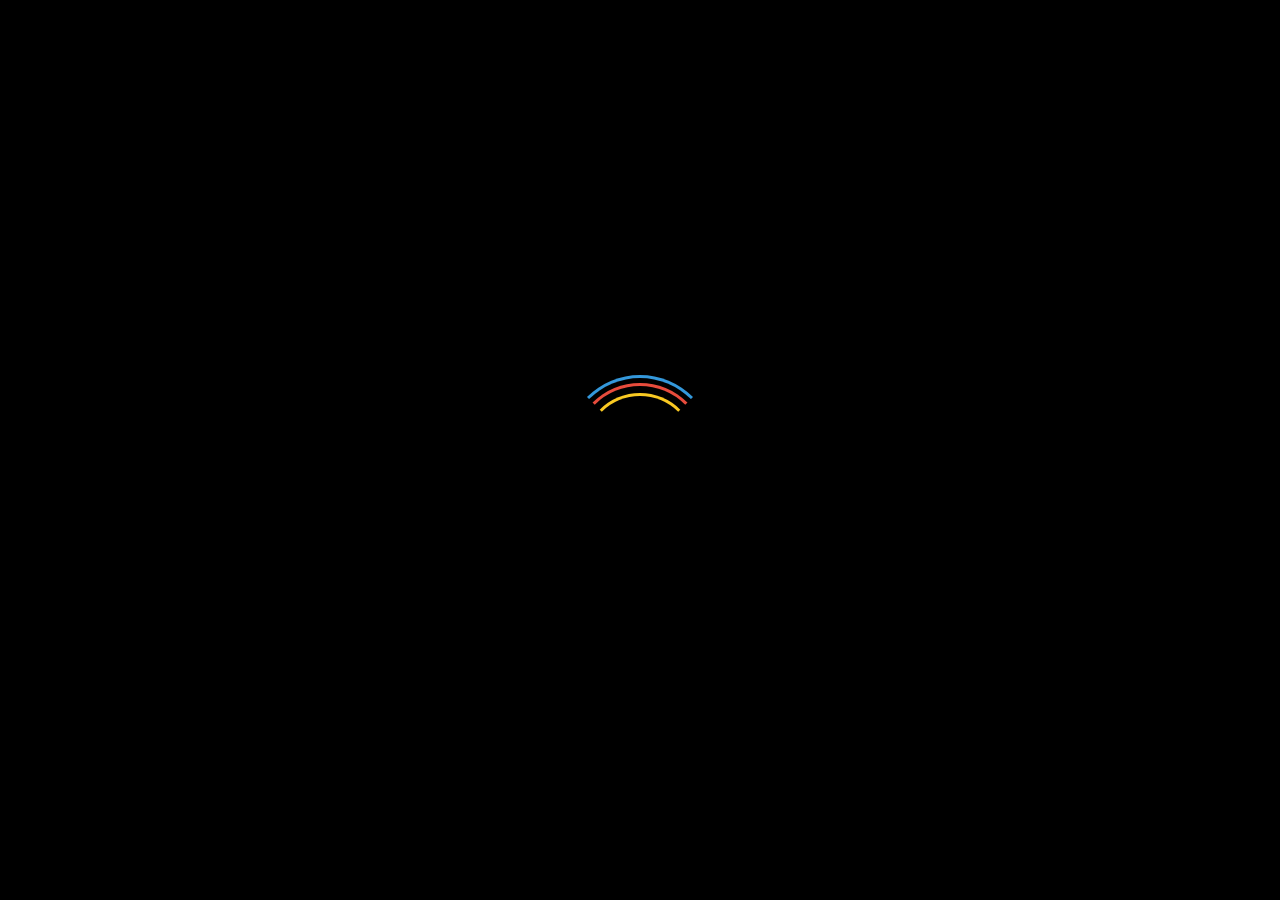
==== commit 5c06f824: "first stage" ====
--- a/index_2.html
+++ b/index_2.html
@@ -1,31 +1,34 @@
 <!--
-Author: Bharadwaja Gummadi
-Author URL: https://github.com/bharadhwaj-g
+Author: Hasitha Charaka
+Author URL: https://github.com/hasi94
 Note : It has been developed on top of W3layout template - http://w3layouts.com
 License: Creative Commons Attribution 3.0 Unported
 License URL: http://creativecommons.org/licenses/by/3.0/
 -->
 <!DOCTYPE HTML>
 <html>
-
 <head>
-  <title>Bharadwaja Gummadi| Home :: Portfolio</title>
+  <title>Hasith Charaka | Home : Portfolio</title>
   <link href="css/bootstrap.css" rel='stylesheet' type='text/css' />
   <!-- jQuery (necessary for Bootstrap's JavaScript plugins) -->
   <script src="js/jquery.min.js"></script>
   <!-- Custom Theme files -->
   <link href="css/style.css" rel='stylesheet' type='text/css' />
+  <link href="css/timeline.css" rel='stylesheet' type='text/css' />
+  <!--pre loader work here -->
+  <link href="css/normalize.css" rel='stylesheet' type='text/css' />
+  <link href="css/main.css" rel='stylesheet' type='text/css' />
+  <script src="js/vendor/modernizr-2.6.2.min.js"></script>
+  <script type="text/javascript" src="https://platform.linkedin.com/badges/js/profile.js" async defer></script>
+  <!-- pre loader end -->
   <!-- Custom Theme files -->
   <meta name="viewport" content="width=device-width, initial-scale=1">
   <meta http-equiv="Content-Type" content="text/html; charset=utf-8" />
-  <meta name="keywords" content="Bharadwaja Gummadi Resume Portfolio Preface Responsive web template, Bootstrap Web Templates, Flat Web Templates, Android Compatible web template,
-Smartphone Compatible web template" />
+  <meta name="keywords" content="Hasitha,Hasitha Charaka,Hasitha Charaka Gangoda,Web developer,Software Engineer,php.html,angular developer" />
   <!-- Favicons -->
   <link rel="apple-touch-icon" sizes="180x180" href="images/apple-touch-icon.png">
-  <link rel="icon" type="image/png" sizes="32x32" href="images/favicon-32x32.png">
-  <link rel="icon" type="image/png" sizes="16x16" href="images/favicon-16x16.png">
-  <link rel="manifest" href="/manifest.json">
-  <link rel="mask-icon" href="/safari-pinned-tab.svg" color="#5bbad5">
+  <link rel="icon" type="image/png" sizes="32x32" href="images/favicon/favicon.png">
+  <link rel="icon" type="image/png" sizes="16x16" href="images/favicon/favicon.png">
   <meta name="theme-color" content="#ffffff">
   <!-- End -->
   <!-- webfonts -->
@@ -33,6 +36,7 @@
   <link href='//fonts.googleapis.com/css?family=Open+Sans:400,300,600' rel='stylesheet' type='text/css'>
   <!-- webfonts -->
   <!---- start-smoth-scrolling---->
+  <script src="js/main.js"></script>
   <script type="text/javascript" src="js/move-top.js"></script>
   <script type="text/javascript" src="js/easing.js"></script>
   <script type="text/javascript">
@@ -43,14 +47,20 @@
           scrollTop: $(this.hash).offset().top
         }, 1000);
       });
+
+
     });
   </script>
   <!---- start-smoth-scrolling---->
 </head>
 
-<body>
-  <!-- container -->
-  <!-- header -->
+<body style="background-color: #000000!important;">
+<div id="loader-wrapper" style="background-color: #000000">
+  <div id="loader"></div>
+</div>
+<!-- container -->
+<!-- header -->
+<div  id="content_details" class="hidden" >
   <div id="home" class="header">
     <div class="container">
       <!-- top-hedader -->
@@ -70,7 +80,8 @@
                   <li><a class="scroll" data-hover="About" href="#about">About</a></li>
                   <li><a class="scroll" data-hover="Skills" href="#services">Skills</a></li>
                   <li><a class="scroll" data-hover="Experience" href="#work">Experience</a></li>
-                  <li><a class="scroll" data-hover="Projects" href="#blogs">Projects</a></li>
+                  <!--                  <li><a class="scroll" data-hover="Projects" href="#blogs">Projects</a></li>-->
+                  <li><a class="scroll" data-hover="Blogs &amp; Social Media" href="#blogs_social_media"> Blogs &amp; Social Media</a></li>
                   <li><a class="scroll" data-hover="Contact" href="#contact">Contact</a></li>
                 </ul>
               </nav>
@@ -90,34 +101,34 @@
         </div>
         <div class="banner-info">
           <div class="col-md-7 header-right">
-            <h1>Bharadwaja Gummadi</h1>
-            <h6>FULL-STACK Software Engineer from Hyderabad.</h6>
+            <h1>Hasitha Charaka</h1>
+            <h6>FULL-STACK Software Engineer from Sri Lanka.</h6>
             <div class="hero__links">
-              <a href="docs/Bharadwaj-Gummadi-Resume.pdf" target="_blank" class="hero__resume btn" title="Click to view my Resume">View Resume</a>
+              <a href="docs/hasithacharaka.pdf" target="_blank" class="hero__resume btn" title="Click to view my Resume">View Resume</a>
               <ul class="hero__social">
                 <li>
-                  <a href="https://github.com/bharadhwaj-g" rel="noopener" target="_blank" title="Github">
+                  <a href="https://github.com/hasi94" rel="noopener" target="_blank" title="Github">
                     <svg version="1.1" width="1792" height="1792" viewBox="0 0 1792 1792" xmlns="http://www.w3.org/2000/svg">
                       <path d="M896 128q209 0 385.5 103t279.5 279.5 103 385.5q0 251-146.5 451.5t-378.5 277.5q-27 5-40-7t-13-30q0-3 .5-76.5t.5-134.5q0-97-52-142 57-6 102.5-18t94-39 81-66.5 53-105 20.5-150.5q0-119-79-206 37-91-8-204-28-9-81 11t-92 44l-38 24q-93-26-192-26t-192 26q-16-11-42.5-27t-83.5-38.5-85-13.5q-45 113-8 204-79 87-79 206 0 85 20.5 150t52.5 105 80.5 67 94 39 102.5 18q-39 36-49 103-21 10-45 15t-57 5-65.5-21.5-55.5-62.5q-19-32-48.5-52t-49.5-24l-20-3q-21 0-29 4.5t-5 11.5 9 14 13 12l7 5q22 10 43.5 38t31.5 51l10 23q13 38 44 61.5t67 30 69.5 7 55.5-3.5l23-4q0 38 .5 88.5t.5 54.5q0 18-13 30t-40 7q-232-77-378.5-277.5t-146.5-451.5q0-209 103-385.5t279.5-279.5 385.5-103zm-477 1103q3-7-7-12-10-3-13 2-3 7 7 12 9 6 13-2zm31 34q7-5-2-16-10-9-16-3-7 5 2 16 10 10 16 3zm30 45q9-7 0-19-8-13-17-6-9 5 0 18t17 7zm42 42q8-8-4-19-12-12-20-3-9 8 4 19 12 12 20 3zm57 25q3-11-13-16-15-4-19 7t13 15q15 6 19-6zm63 5q0-13-17-11-16 0-16 11 0 13 17 11 16 0 16-11zm58-10q-2-11-18-9-16 3-14 15t18 8 14-14z"></path>
                     </svg>
                   </a>
                 </li>
                 <li>
-                  <a href="https://www.linkedin.com/in/bharadhwaj-gummadi-608b1284/" rel="noopener" title='LinkedIn' target="_blank">
+                  <a href="https://www.linkedin.com/in/hasitha-charaka/" rel="noopener" title='LinkedIn' target="_blank">
                     <svg version="1.1" width="1792" height="1792" viewBox="0 0 1792 1792" xmlns="http://www.w3.org/2000/svg">
                       <path d="M477 625v991h-330v-991h330zm21-306q1 73-50.5 122t-135.5 49h-2q-82 0-132-49t-50-122q0-74 51.5-122.5t134.5-48.5 133 48.5 51 122.5zm1166 729v568h-329v-530q0-105-40.5-164.5t-126.5-59.5q-63 0-105.5 34.5t-63.5 85.5q-11 30-11 81v553h-329q2-399 2-647t-1-296l-1-48h329v144h-2q20-32 41-56t56.5-52 87-43.5 114.5-15.5q171 0 275 113.5t104 332.5z"></path>
                     </svg>
                   </a>
                 </li>
                 <li>
-                  <a href="https://twitter.com/Bharadhwaj519" rel="noopener" target="_blank" title="Twitter">
+                  <a href="https://twitter.com/LordLucifer_6x3" rel="noopener" target="_blank" title="Twitter">
                     <svg version="1.1" width="1792" height="1792" viewBox="0 0 1792 1792" xmlns="http://www.w3.org/2000/svg">
                       <path d="M1684 408q-67 98-162 167 1 14 1 42 0 130-38 259.5t-115.5 248.5-184.5 210.5-258 146-323 54.5q-271 0-496-145 35 4 78 4 225 0 401-138-105-2-188-64.5t-114-159.5q33 5 61 5 43 0 85-11-112-23-185.5-111.5t-73.5-205.5v-4q68 38 146 41-66-44-105-115t-39-154q0-88 44-163 121 149 294.5 238.5t371.5 99.5q-8-38-8-74 0-134 94.5-228.5t228.5-94.5q140 0 236 102 109-21 205-78-37 115-142 178 93-10 186-50z"></path>
                     </svg>
                   </a>
                 </li>
                 <li>
-                  <a href="https://stackoverflow.com/users/3986678/bharadhwaj-g?tab=profile" rel="noopener" target="_blank" title="Stack-Overflow">
+                  <a href="https://stackoverflow.com/users/8892004/hasitha" rel="noopener" target="_blank" title="Stack-Overflow">
                     <svg version="1.1" width="1792" height="1792" viewBox="0 0 1792 1792" xmlns="http://www.w3.org/2000/svg">
                       <path d="M1417 1632h-1118v-480h-160v640h1438v-640h-160v480zm-942-524l33-157 783 165-33 156zm103-374l67-146 725 339-67 145zm201-356l102-123 614 513-102 123zm397-378l477 641-128 96-477-641zm-718 1471v-159h800v159h-800z"></path>
                     </svg>
@@ -130,44 +141,32 @@
               <li>
                 <ul class="address-text">
                   <li><b>NAME</b></li>
-                  <li>BHARADWAJ GUMMADI</li>
+                  <li>HASITHA CHARAKA</li>
                 </ul>
               </li>
               <li>
                 <ul class="address-text">
                   <li><b>D.O.B</b></li>
-                  <li>10-APR-1991</li>
+                  <li>05-DEC-1994</li>
                 </ul>
               </li>
               <li>
                 <ul class="address-text">
                   <li><b>MOBILE </b></li>
-                  <li>+91 9493701088</li>
-                </ul>
-              </li>
-              <li>
-                <ul class="address-text">
-                  <li><b>ADDRESS </b></li>
-                  <li>Hyderabad, India.</li>
+                  <li><a href="tel:0718704899">0718704899</a></li>
                 </ul>
               </li>
               <li>
                 <ul class="address-text">
                   <li><b>E-MAIL </b></li>
-                  <li><a href="mailto:gbharadhwaj4u@gmail.com"> gbharadhwaj4u@gmail.com</a></li>
+                  <li><a href="mailto:hasithacharaka@gmail.com">hasithacharaka@gmail.com</a></li>
                 </ul>
               </li>
-              <li>
-                <ul class="address-text">
-                  <li><b>WEBSITE </b></li>
-                  <li><a href="https://github.com/bharadhwaj-g">Bharadwaja G</a></li>
-                </ul>
-              </li>
 
             </ul>
           </div>
-          <div class="col-md-5 header-left">
-            <img src="images/profile.jpg" alt="">
+          <div class="col-md-5 header-left ">
+            <img class="img-rounded img-responsive" src="images/profile.jpeg" alt="">
           </div>
           <div class="clearfix"> </div>
 
@@ -182,28 +181,30 @@
         <div class="item">
           <div class="about-left-grid">
             <h2>As a <span>Software Engineer</span></h2>
-            <p><strong>Since 2014,</strong> I have been working with <a href="http://osmosys.asia/" target="_blank">Osmosys software solutions</a>              as a software engineer, where I have been repeatedly recognized for developing innovative solutions for great
+            <p>I started worked with <a href="https://webxpay.co/" target="_blank">Webxpay</a>
+              as a trainee software engineer in 2017,
+              after that working with some reputed software companies as  a <strong>Software Engineer</strong>
+              where I have been repeatedly recognized for developing innovative solutions for great
               software,applications and solving a wide range of problems.
-              <p>Here, I am responsible for <strong>full lifecycle development</strong> of next-generation software, from initial
-                requirement gathering to design, coding, unit testing, documentation and integration & deployment.</p>
-              <ul>
-                <li><a class="a-btn-a scroll" href="#port">My Work</a></li>
-                <li><a class="a-btn-h scroll" href="#contact">Hire Me</a></li>
-              </ul>
+            <p>Here, I am responsible for <strong>full lifecycle development</strong> of next-generation software, from initial
+              requirement gathering to design, coding, unit testing, documentation and integration & deployment.</p>
+            <ul>
+              <li><a class="a-btn-h scroll" href="#contact">Hire Me</a></li>
+            </ul>
           </div>
         </div>
         <div class="item">
           <div class="about-left-grid">
             <h2>My <span>Education</span></h2>
             <p>I've completed my,
-              <P>
-                <p>M.Tech in Computer science from <a href="http://www.vits.ac.in/" target="_blank"> Vivekananda Institute of Engineering & Technology</a>,
-                  Hyderabad, during the period of 2013 - 2015.
-                  <p>B.Tech in Computer sceience from <a href="http://www.audisankarait.ac.in/" target="_blank">Audisankara Institute of Technology</a>                    Gudur, during the period of 2009 - 2013.</p>
-                  <ul>
-                    <li><a class="a-btn-a scroll" href="#port">My Work</a></li>
-                    <li><a class="a-btn-h scroll" href="#contact">Hire Me</a></li>
-                  </ul>
+            <P>
+            <p>Bsc(Hons) in Computer science from <a href="https://www.ucd.ie/" target="_blank"> University College Dublin</a>,
+              Ireland, during the period of 2016 - 2019.</p>
+            <p>Higher Diploma in Computer Based Information System from <a href="https://nibm.lk/" target="_blank">National Institute of Business Management</a>  period of 2015 - 2016.</p>
+            <p>Diploma in Computer System Design from <a href="https://nibm.lk/" target="_blank">National Institute of Business Management</a>  period of 2014 - 2015.</p>
+            <ul>
+              <li><a class="a-btn-h scroll" href="#contact">Hire Me</a></li>
+            </ul>
           </div>
         </div>
         <div class="item">
@@ -213,7 +214,6 @@
               Hackmeet etc.</p>
             <p>I have been fortunate to learn and having new experiences in general.</p>
             <ul>
-              <li><a class="a-btn-a scroll" href="#port">My Work</a></li>
               <li><a class="a-btn-h scroll" href="#contact">Hire Me</a></li>
             </ul>
           </div>
@@ -282,7 +282,7 @@
                 </div>
               </div>
             </div>
-            <div class="col-md-6 right-div">
+            <div class="col-md-6 left-div">
               <div class="progress skill-bar">
                 <div class="progress-bar progress-bar-success" role="progressbar" aria-valuenow="80" aria-valuemin="0" aria-valuemax="100">
                   <span class="skill">CSS <i class="val">80%</i></span>
@@ -296,13 +296,6 @@
                 </div>
               </div>
             </div>
-            <div class="col-md-6 right-div">
-              <div class="progress skill-bar">
-                <div class="progress-bar progress-bar-info" role="progressbar" aria-valuenow="80" aria-valuemin="0" aria-valuemax="100">
-                  <span class="skill">MaterialUI <i class="val">80%</i></span>
-                </div>
-              </div>
-            </div>
             <div class="col-md-6 left-div">
               <div class="progress skill-bar">
                 <div class="progress-bar progress-bar-warning" role="progressbar" aria-valuenow="72" aria-valuemin="0" aria-valuemax="100">
@@ -310,7 +303,7 @@
                 </div>
               </div>
             </div>
-            <div class="col-md-6 right-div">
+            <div class="col-md-6 left-div">
               <div class="progress skill-bar">
                 <div class="progress-bar progress-bar-warning" role="progressbar" aria-valuenow="75" aria-valuemin="0" aria-valuemax="100">
                   <span class="skill">Jquery <i class="val">75%</i></span>
@@ -320,21 +313,7 @@
             <div class="col-md-6 left-div">
               <div class="progress skill-bar">
                 <div class="progress-bar progress-bar-danger" role="progressbar" aria-valuenow="70" aria-valuemin="0" aria-valuemax="100">
-                  <span class="skill">AngularJs <i class="val">70%</i></span>
-                </div>
-              </div>
-            </div>
-            <div class="col-md-6 right-div">
-              <div class="progress skill-bar">
-                <div class="progress-bar progress-bar-danger" role="progressbar" aria-valuenow="68" aria-valuemin="0" aria-valuemax="100">
-                  <span class="skill">ReactJs <i class="val">68%</i></span>
-                </div>
-              </div>
-            </div>
-            <div class="col-md-6 left-div">
-              <div class="progress skill-bar">
-                <div class="progress-bar progress-bar-success" role="progressbar" aria-valuenow="73" aria-valuemin="0" aria-valuemax="100">
-                  <span class="skill">VueJs <i class="val">73%</i></span>
+                  <span class="skill">Angular <i class="val">70%</i></span>
                 </div>
               </div>
             </div>
@@ -358,20 +337,7 @@
                 <span class="skill">PHP <i class="val">80%</i></span>
               </div>
             </div>
-            <div class="col-md-6">
-              <div class="progress skill-bar">
-                <div class="progress-bar progress-bar-success" role="progressbar" aria-valuenow="75" aria-valuemin="0" aria-valuemax="100">
-                  <span class="skill">CakePHP <i class="val">75%</i></span>
-                </div>
-              </div>
-            </div>
-            <div class="col-md-6">
-              <div class="progress skill-bar">
-                <div class="progress-bar progress-bar-success" role="progressbar" aria-valuenow="70" aria-valuemin="0" aria-valuemax="100">
-                  <span class="skill">Symfony <i class="val">70%</i></span>
-                </div>
-              </div>
-            </div>
+
             <div class="col-md-6">
               <div class="progress skill-bar">
                 <div class="progress-bar progress-bar-danger" role="progressbar" aria-valuenow="65" aria-valuemin="0" aria-valuemax="100">
@@ -382,14 +348,14 @@
             <div class="col-md-6">
               <div class="progress skill-bar">
                 <div class="progress-bar progress-bar-danger" role="progressbar" aria-valuenow="60" aria-valuemin="0" aria-valuemax="100">
-                  <span class="skill">Wordpress <i class="val">60%</i></span>
+                  <span class="skill">Wordpress <i class="val">40%</i></span>
                 </div>
               </div>
             </div>
             <div class="clearfix"></div>
             <div class="progress skill-bar ">
               <div class="progress-bar progress-bar-warning" role="progressbar" aria-valuenow="65" aria-valuemin="0" aria-valuemax="100">
-                <span class="skill">NodeJS <i class="val">65%</i></span>
+                <span class="skill">Codeigniter <i class="val">65%</i></span>
               </div>
             </div>
           </div>
@@ -408,9 +374,6 @@
             <h4>Databases</h4>
             <ul class="news">
               <li>MySql</li>
-              <li>MariaDB</li>
-              <li>MongoDB</li>
-              <li>Oracle</li>
             </ul>
           </div>
           <div class="clearfix"> </div>
@@ -442,13 +405,13 @@
           <div class="col-xs-10 wthree_about_right_grid_right">
             <h4>Tools & Ids</h4>
             <ul class="news">
-              <li>NetBeans</li>
+              <li>Phpstorm</li>
               <li>VSCode</li>
               <li>Sublime Text</li>
               <li>Notepad++</li>
             </ul>
             <ul class="news">
-              <li>Grunt</li>
+              <li>npm</li>
               <li>Bower</li>
               <li>Webpack</li>
               <li>Composer</li>
@@ -465,7 +428,6 @@
           <div class="col-xs-10 wthree_about_right_grid_right">
             <h4>Others</h4>
             <ul class="news">
-              <li>Redis</li>
               <li>AWS</li>
               <li>E-Commerce</li>
               <li>Windows & Linux</li>
@@ -478,615 +440,254 @@
 
     <!-- services-grids -->
   </div>
-  </div>
+
   <!-- services -->
   <!--work-experience-->
   <div id="work" class="work">
     <div class="container">
-      <div class="service-head text-center">
+      <div class="service-head text-center ">
         <h4>WHAT I DID</h4>
-        <h3>MY <span>EXPERIENCE</span></h3>
+        <h3 style="color: #ffffff">MY <span>EXPERIENCE</span></h3>
         <span class="border one"></span>
       </div>
-      <div class="time-main w3l-agile">
-        <div class="col-md-6 year-info">
-          <ul class="year">
-            <li>JUN 2014 <i class="glyphicon glyphicon-arrow-right"></i> <span id="tillDate"></span></li>
-            <div class="clearfix"></div>
-          </ul>
-        </div>
-        <ul class="col-md-6 timeline">
-          <li>
-            <div class="timeline-badge info"><i class="glyphicon glyphicon-briefcase"></i></div>
-            <div class="timeline-panel">
-              <div class="timeline-heading">
-                <h4 class="timeline-title"><a href="http://osmosys.asia/" target="_blank">Osmosys Software Solutions Pvt Ltd, <i>Hyderabad, India</i></a></h4>
-              </div>
-              <div class="timeline-body">
-                <p>We are an established company with 12 years of industry standing. Experienced in providing software services
-                  to clients across the world at various time zones. Customer Relations are our forte and we ensure our clients
-                  are given the best support possible.</p>
-                <p><strong>Great! place to learn.</strong></p>
-              </div>
-            </div>
-          </li>
-
-          <li>
-            <div class="timeline-badge primary"><i class="glyphicon glyphicon-briefcase"></i></div>
-            <div class="timeline-panel">
-              <div class="timeline-heading">
-                <h4 class="timeline-title"><a href="http://www.ckgs.com/about-us/company-profile.html"> COX and KINGS</a></h4>
-              </div>
-              <div class="timeline-body">
-                <p>Through Osmosys I got a chance to work at Cox and kings for some period, Currently I'm working on <strong><a href="http://www.coxandkings.com/"><strong>Holidays Engine</strong></a>
-                  project in CKGS</strong>.</p>
-              </div>
-            </div>
-          </li>
-        </ul>
-        <div class="clearfix"></div>
+      <div class="container">
+        <div class="row">
+          <div class="col-md-12">
+            <div class="main-timeline4">
+              <div class="timeline">
+                <a target="_blank" href="http://www.infortronix.com/" class="timeline-content">
+                  <span class="year">2018</span>
+                  <div class="inner-content">
+                    <h3 class="title">Software Engineer | Infortronix PVT Ltd</h3>
+                    <p class="description">
+                      Developing Web Application and Web Systems (REST API/Angular FrameWork/Laravel).
+                      Requirements Gathering.
+                    </p>
+                  </div>
+                </a>
+              </div>
+              <div class="timeline">
+                <a target="_blank" href="http://www.screenlineholdings.com/" class="timeline-content">
+                  <span class="year">2017</span>
+                  <div class="inner-content">
+                    <h3 class="title">Software Engineer |Screenline Holdings PVT Ltd</h3>
+                    <p class="description">
+                      Developing in-House Build ERP Web Application (PHP).
+                      Developing in-House Build Payroll Web Application (PHP).
+                      Requirements Gathering.
+                    </p>
+                  </div>
+                </a>
+              </div>
+              <div class="timeline">
+                <a target="_blank" href="https://webxpay.co/"  class="timeline-content">
+                  <span class="year">2016</span>
+                  <div class="inner-content">
+                    <h3 class="title">Trainee Software Engineer  |Webxpay PVT Ltd</h3>
+                    <p class="description">
+                      Developed Webxpay Ecommerce Platform (MVC architecture PHP Framework).
+                      Developed Client Management Platform (MVC architecture PHP Framework).
+                      Requirements Gathering & Client Handling.
+                    </p>
+                  </div>
+                </a>
+              </div>
+            </div>
+          </div>
+        </div>
       </div>
     </div>
   </div>
   <!--//work-experience-->
   <!-- top-grids -->
-  <div class="blog" id="blogs">
+  <!--  <div class="blog" id="blogs">-->
+  <!--    <div class="container">-->
+  <!--      <div class="service-head text-center">-->
+  <!--        <h4>PROJECTS</h4>-->
+  <!--        <h3>MY <span>Projects</span></h3>-->
+  <!--        <span class="border one"></span>-->
+  <!--      </div>-->
+  <!--      <div class="news-grid w3l-agile">-->
+  <!--        <div class="col-md-6 news-text">-->
+  <!--          <h3> <a href="http://www.coxandkings.com/" target="_blank">Travel Like Me</a></h3>-->
+  <!--          <ul class="news">-->
+  <!--            <li>PHP</li>-->
+  <!--            <li>Symfony</li>-->
+  <!--            <li>JQuery</li>-->
+  <!--            <li>Angular</li>-->
+  <!--            <li>Redis</li>-->
+  <!--            <li>MySQL</li>-->
+  <!--          </ul>-->
+  <!--          <p><strong> Travel Like Me</strong> also called as Holidays Engine is an internal product of <a href='http://www.ckgs.com/'-->
+  <!--                                                                                                          target="_blank">CKGS</a>, it provides online travel services including flight tickets, domestic and international-->
+  <!--            holiday packages, hotel and alternative accommodations bookings, holiday planning and packaging etc.</p>-->
+  <!--          <a href="#" data-toggle="modal" data-target="#tlmMdl" class="read hvr-shutter-in-horizontal">Read More</a>-->
+  <!--        </div>-->
+  <!--        <div class="col-md-6 news-text">-->
+  <!--          <h3> <a href="https://www.in.ckgs.us/" target="_blank">CKGS - VISA | Renunciation | OCI Applications</a></h3>-->
+  <!--          <ul class="news">-->
+  <!--            <li>PHP</li>-->
+  <!--            <li>Symfony</li>-->
+  <!--            <li>JQuery</li>-->
+  <!--            <li>Angular</li>-->
+  <!--            <li>Redis</li>-->
+  <!--            <li>MySQL</li>-->
+  <!--          </ul>-->
+  <!--          <p><strong> Cox and Kings Global Services (CKGS)</strong> deals with Visa / OCI / Renunciation processing from Italy to Dubai. The basic-->
+  <!--            expectation for <strong> Visa / OCI / Renunciation </strong> Processing Application is given below. The expected application deals-->
+  <!--            with helps users with visa documentation and processing. With the help of users basic information and needs it-->
+  <!--            should calculate the visa type which will be suitable for the user and helps users with checklist, procedures-->
+  <!--            and form filling areas. </p>-->
+  <!--          <a href="#" data-toggle="modal" data-target="#ckgsMdl" class="read hvr-shutter-in-horizontal">Read More</a>-->
+  <!--        </div>-->
+  <!--        <div class="clearfix"></div>-->
+  <!--      </div>-->
+  <!--      <div class="news-grid w3l-agile">-->
+  <!--        <div class="col-md-6 news-text">-->
+  <!--          <h3> <a href="https://www.bookstackapp.com/" target="_blank">Bookstack</a></h3>-->
+  <!--          <ul class="news">-->
+  <!--            <li>PHP</li>-->
+  <!--            <li>Laravel</li>-->
+  <!--            <li>VueJS</li>-->
+  <!--            <li>Angular</li>-->
+  <!--            <li>MySQL</li>-->
+  <!--          </ul>-->
+  <!--          <p>Contributed to open source application Bookstack which is built with PHP & Laravel, which is helpful to create-->
+  <!--            documentation/Wiki content info. BookStack is a simple, self-hosted, easy-to-use platform for organising and-->
+  <!--            storing information, more info can be found here https://www.bookstackapp.com/</p>-->
+  <!--          <a href="#" data-toggle="modal" data-target="#bookStackMdl" class="read hvr-shutter-in-horizontal">Read More</a>-->
+  <!--        </div>-->
+  <!--        <div class="col-md-6 news-text">-->
+  <!--          <h3> <a href="http://demo.pinestem.com/login.html" target="_blank">PineStem</a></h3>-->
+  <!--          <ul class="news">-->
+  <!--            <li>PHP</li>-->
+  <!--            <li>.Net</li>-->
+  <!--            <li>Java</li>-->
+  <!--            <li>Angular JS</li>-->
+  <!--            <li>React</li>-->
+  <!--            <li>MySQL</li>-->
+  <!--          </ul>-->
+  <!--          <p>PineStem is a project management tool which has unique feature of Artificial intelligence to identify the most-->
+  <!--            suitable resource from your team for a given task. It’s made for helping and doing things efficiently.</p>-->
+  <!--          <a href="#" data-toggle="modal" data-target="#pineStemMdl" class="read hvr-shutter-in-horizontal">Read More</a>-->
+  <!--        </div>-->
+  <!--        <div class="clearfix"></div>-->
+  <!--      </div>-->
+  <!--      <div class="news-grid w3l-agile">-->
+  <!--        <div class="col-md-6 news-text">-->
+  <!--          <h3> <a href="http://www.baselinetelematics.com/solutions/pay-as-you-drive/" target="_blank">BaseDrive  (Pay as you drive)</a></h3>-->
+  <!--          <ul class="news">-->
+  <!--            <li>CakePHP</li>-->
+  <!--            <li>CRM</li>-->
+  <!--            <li>.Net</li>-->
+  <!--            <li>LUA</li>-->
+  <!--            <li>Bootstrap</li>-->
+  <!--            <li>Redis</li>-->
+  <!--            <li>MySQL</li>-->
+  <!--          </ul>-->
+  <!--          <p>BaseDrive is a powerful auto-insurance mobile application compatible on both Android and Apple phones, providing-->
+  <!--            unparalleled power and visibility to its users; it is downloaded to collect and track the drivers’ performance-->
+  <!--            as well as allowing unprecedented real time access to all of their insurance information.</p>-->
+  <!--          <p>Combined with a device installed in the vehicle, the app connects to the vehicle device via Bluetooth to capture-->
+  <!--            the data, then transmitting it to the Command Center for Insurers to capture and manage the data.</p>-->
+  <!--          <a href="#" data-toggle="modal" data-target="#baseDriveMdl" class="read hvr-shutter-in-horizontal">Read More</a>-->
+  <!--        </div>-->
+  <!--        <div class="col-md-6 news-text">-->
+  <!--          <h3> <a href="https://counterpick.com/" target="_blank">Counterpick </a></h3>-->
+  <!--          <ul class="news">-->
+  <!--            <li>VueJS</li>-->
+  <!--            <li>NodeJS</li>-->
+  <!--            <li>MySQL</li>-->
+  <!--          </ul>-->
+  <!--          <p>Counterpick is hero picking web application for the game League of Legends. It combines enemy counter picking with-->
+  <!--            team synergy to help you draft better. The primary focus is to provide as much information as possible so that-->
+  <!--            you can decide what to pick from a smaller number of heroes. It can help you to go outside of your comfort zone-->
+  <!--            picking heroes you wouldn't normally consider. After selecting it predicts the percentage of winning chance of-->
+  <!--            teams.-->
+  <!--          </p>-->
+  <!--          <a href="#" data-toggle="modal" data-target="#counterPickMdl" class="read hvr-shutter-in-horizontal">Read More</a>-->
+  <!--        </div>-->
+  <!--        <div class="clearfix"></div>-->
+  <!--      </div>-->
+  <!--      <div class="news-grid w3l-agile">-->
+  <!--        <div class="col-md-6 news-text">-->
+  <!--          <h3> <a href="#" data-toggle="modal" data-target="#rivengMdl">Riveng </a></h3>-->
+  <!--          <ul class="news">-->
+  <!--            <li>Core PHP</li>-->
+  <!--            <li>JavaScript</li>-->
+  <!--            <li>JQuery</li>-->
+  <!--            <li>MySQL</li>-->
+
+  <!--          </ul>-->
+  <!--          <p>It is one of the information systems services of Hong Kong visa services consultancy office. It is used to store-->
+  <!--            details of their consultants along with their passport files, resources documents etc. It is a single page application.It-->
+  <!--            also acts as mail client. It has the facility to send, receive, drafts mails in it.In addition to mail client-->
+  <!--            it deals with different documents, in other words we can say which a combination of mail client, file system-->
+  <!--            and information services system provider.-->
+  <!--          </p>-->
+  <!--          <a href="#" data-toggle="modal" data-target="#rivengMdl" class="read hvr-shutter-in-horizontal">Read More</a>-->
+
+  <!--        </div>-->
+  <!--        <div class="col-md-6 news-text">-->
+  <!--          <h3> <a href="http://wishlist.do/" target="_blank">Wishlist.Do</a></h3>-->
+  <!--          <ul class="news">-->
+  <!--            <li>CakePHP</li>-->
+  <!--            <li>Redis</li>-->
+  <!--            <li>JQuery</li>-->
+  <!--            <li>MySQL</li>-->
+  <!--          </ul>-->
+  <!--          <p>WishList.Do is a mobile application built with an intention to provide the mobile world an app to do things quicker-->
+  <!--            and with better collaboration among the crowd. This app lets you manage your contacts into a “crowd” so that-->
+  <!--            if you wish to buy something, just by listing it here, anyone from your crowd in a store or near a store can-->
+  <!--            pick it up for you. WishList.do app has features like Crowd Basket, Action Station, Proxi-meter and My Crowd.</p>-->
+  <!--          <a href="#" data-toggle="modal" data-target="#wishlistMdl" class="read hvr-shutter-in-horizontal">Read More</a>-->
+  <!--        </div>-->
+  <!--        <div class="clearfix"></div>-->
+  <!--      </div>-->
+  <!--      <div class="news-grid w3l-agile">-->
+  <!--        <div class="col-md-6 news-img">-->
+  <!--          <a href="#" data-toggle="modal" data-target="#slogerrMdl"> <img src="images/b1.jpg" alt=" " class="img-responsive"></a>-->
+  <!--        </div>-->
+  <!--        <div class="col-md-6 news-text">-->
+  <!--          <h3> <a href="http://slogerr.osmosys.asia/" target="_blank">SLogErr </a></h3>-->
+  <!--          <ul class="news">-->
+  <!--            <li>CakePHP</li>-->
+  <!--            <li>JavaScript</li>-->
+  <!--            <li>JQuery</li>-->
+  <!--            <li>Bootstrap</li>-->
+  <!--            <li>MySQL</li>-->
+  <!--          </ul>-->
+  <!--          <p>SLogErr has a central repository in which you can log all the errors thereby allowing you to access all the error-->
+  <!--            logs of the projects in a single application.For those of the programmers who want to ensure that users have-->
+  <!--            an error free experience while interacting with their product, Osmosys has brought forth a revolutionary product-->
+  <!--            named SLogErr, Software Logging errors for FREE.-->
+  <!--          </p>-->
+  <!--          <a href="#" data-toggle="modal" data-target="#slogerrMdl" class="read hvr-shutter-in-horizontal">Read More</a>-->
+  <!--        </div>-->
+  <!--        <div class="clearfix"></div>-->
+  <!--      </div>-->
+
+  <!--    </div>-->
+  <!--  </div>-->
+
+  <div class="blog" id="blogs_social_media">
     <div class="container">
-      <div class="service-head text-center">
-        <h4>PROJECTS</h4>
-        <h3>MY <span>Projects</span></h3>
-        <span class="border one"></span>
-      </div>
-      <div class="news-grid w3l-agile">
-        <div class="col-md-6 news-text">
-          <h3> <a href="http://www.coxandkings.com/" target="_blank">Travel Like Me</a></h3>
-          <ul class="news">
-            <li>PHP</li>
-            <li>Symfony</li>
-            <li>JQuery</li>
-            <li>Angular</li>
-            <li>Redis</li>
-            <li>MySQL</li>
-          </ul>
-          <p><strong> Travel Like Me</strong> also called as Holidays Engine is an internal product of <a href='http://www.ckgs.com/'
-              target="_blank">CKGS</a>, it provides online travel services including flight tickets, domestic and international
-            holiday packages, hotel and alternative accommodations bookings, holiday planning and packaging etc.</p>
-          <a href="#" data-toggle="modal" data-target="#tlmMdl" class="read hvr-shutter-in-horizontal">Read More</a>
-        </div>
-        <div class="col-md-6 news-text">
-          <h3> <a href="https://www.in.ckgs.us/" target="_blank">CKGS - VISA | Renunciation | OCI Applications</a></h3>
-          <ul class="news">
-            <li>PHP</li>
-            <li>Symfony</li>
-            <li>JQuery</li>
-            <li>Angular</li>
-            <li>Redis</li>
-            <li>MySQL</li>
-          </ul>
-          <p><strong> Cox and Kings Global Services (CKGS)</strong> deals with Visa / OCI / Renunciation processing from Italy to Dubai. The basic
-            expectation for <strong> Visa / OCI / Renunciation </strong> Processing Application is given below. The expected application deals
-            with helps users with visa documentation and processing. With the help of users basic information and needs it
-            should calculate the visa type which will be suitable for the user and helps users with checklist, procedures
-            and form filling areas. </p>
-          <a href="#" data-toggle="modal" data-target="#ckgsMdl" class="read hvr-shutter-in-horizontal">Read More</a>
-        </div>
-        <div class="clearfix"></div>
-      </div>
-      <div class="news-grid w3l-agile">
-        <div class="col-md-6 news-text">
-          <h3> <a href="https://www.bookstackapp.com/" target="_blank">Bookstack</a></h3>
-          <ul class="news">
-            <li>PHP</li>
-            <li>Laravel</li>
-            <li>VueJS</li>
-            <li>Angular</li>
-            <li>MySQL</li>
-          </ul>
-          <p>Contributed to open source application Bookstack which is built with PHP & Laravel, which is helpful to create
-            documentation/Wiki content info. BookStack is a simple, self-hosted, easy-to-use platform for organising and
-            storing information, more info can be found here https://www.bookstackapp.com/</p>
-          <a href="#" data-toggle="modal" data-target="#bookStackMdl" class="read hvr-shutter-in-horizontal">Read More</a>
-        </div>
-        <div class="col-md-6 news-text">
-          <h3> <a href="http://demo.pinestem.com/login.html" target="_blank">PineStem</a></h3>
-          <ul class="news">
-            <li>PHP</li>
-            <li>.Net</li>
-            <li>Java</li>
-            <li>Angular JS</li>
-            <li>React</li>
-            <li>MySQL</li>
-          </ul>
-          <p>PineStem is a project management tool which has unique feature of Artificial intelligence to identify the most
-            suitable resource from your team for a given task. It’s made for helping and doing things efficiently.</p>
-          <a href="#" data-toggle="modal" data-target="#pineStemMdl" class="read hvr-shutter-in-horizontal">Read More</a>
-        </div>
-        <div class="clearfix"></div>
-      </div>
-      <div class="news-grid w3l-agile">
-        <div class="col-md-6 news-text">
-          <h3> <a href="http://www.baselinetelematics.com/solutions/pay-as-you-drive/" target="_blank">BaseDrive  (Pay as you drive)</a></h3>
-          <ul class="news">
-            <li>CakePHP</li>
-            <li>CRM</li>
-            <li>.Net</li>
-            <li>LUA</li>
-            <li>Bootstrap</li>
-            <li>Redis</li>
-            <li>MySQL</li>
-          </ul>
-          <p>BaseDrive is a powerful auto-insurance mobile application compatible on both Android and Apple phones, providing
-            unparalleled power and visibility to its users; it is downloaded to collect and track the drivers’ performance
-            as well as allowing unprecedented real time access to all of their insurance information.</p>
-          <p>Combined with a device installed in the vehicle, the app connects to the vehicle device via Bluetooth to capture
-            the data, then transmitting it to the Command Center for Insurers to capture and manage the data.</p>
-          <a href="#" data-toggle="modal" data-target="#baseDriveMdl" class="read hvr-shutter-in-horizontal">Read More</a>
-        </div>
-        <div class="col-md-6 news-text">
-          <h3> <a href="https://counterpick.com/" target="_blank">Counterpick </a></h3>
-          <ul class="news">
-            <li>VueJS</li>
-            <li>NodeJS</li>
-            <li>MySQL</li>
-          </ul>
-          <p>Counterpick is hero picking web application for the game League of Legends. It combines enemy counter picking with
-            team synergy to help you draft better. The primary focus is to provide as much information as possible so that
-            you can decide what to pick from a smaller number of heroes. It can help you to go outside of your comfort zone
-            picking heroes you wouldn't normally consider. After selecting it predicts the percentage of winning chance of
-            teams.
-          </p>
-          <a href="#" data-toggle="modal" data-target="#counterPickMdl" class="read hvr-shutter-in-horizontal">Read More</a>
-        </div>
-        <div class="clearfix"></div>
-      </div>
-      <div class="news-grid w3l-agile">
-        <div class="col-md-6 news-text">
-          <h3> <a href="#" data-toggle="modal" data-target="#rivengMdl">Riveng </a></h3>
-          <ul class="news">
-            <li>Core PHP</li>
-            <li>JavaScript</li>
-            <li>JQuery</li>
-            <li>MySQL</li>
-
-          </ul>
-          <p>It is one of the information systems services of Hong Kong visa services consultancy office. It is used to store
-            details of their consultants along with their passport files, resources documents etc. It is a single page application.It
-            also acts as mail client. It has the facility to send, receive, drafts mails in it.In addition to mail client
-            it deals with different documents, in other words we can say which a combination of mail client, file system
-            and information services system provider.
-          </p>
-          <a href="#" data-toggle="modal" data-target="#rivengMdl" class="read hvr-shutter-in-horizontal">Read More</a>
-
-        </div>
-        <div class="col-md-6 news-text">
-          <h3> <a href="http://wishlist.do/" target="_blank">Wishlist.Do</a></h3>
-          <ul class="news">
-            <li>CakePHP</li>
-            <li>Redis</li>
-            <li>JQuery</li>
-            <li>MySQL</li>
-          </ul>
-          <p>WishList.Do is a mobile application built with an intention to provide the mobile world an app to do things quicker
-            and with better collaboration among the crowd. This app lets you manage your contacts into a “crowd” so that
-            if you wish to buy something, just by listing it here, anyone from your crowd in a store or near a store can
-            pick it up for you. WishList.do app has features like Crowd Basket, Action Station, Proxi-meter and My Crowd.</p>
-          <a href="#" data-toggle="modal" data-target="#wishlistMdl" class="read hvr-shutter-in-horizontal">Read More</a>
-        </div>
-        <div class="clearfix"></div>
-      </div>
-      <div class="news-grid w3l-agile">
-        <div class="col-md-6 news-img">
-          <a href="#" data-toggle="modal" data-target="#slogerrMdl"> <img src="images/b1.jpg" alt=" " class="img-responsive"></a>
-        </div>
-        <div class="col-md-6 news-text">
-          <h3> <a href="http://slogerr.osmosys.asia/" target="_blank">SLogErr </a></h3>
-          <ul class="news">
-            <li>CakePHP</li>
-            <li>JavaScript</li>
-            <li>JQuery</li>
-            <li>Bootstrap</li>
-            <li>MySQL</li>
-          </ul>
-          <p>SLogErr has a central repository in which you can log all the errors thereby allowing you to access all the error
-            logs of the projects in a single application.For those of the programmers who want to ensure that users have
-            an error free experience while interacting with their product, Osmosys has brought forth a revolutionary product
-            named SLogErr, Software Logging errors for FREE.
-          </p>
-          <a href="#" data-toggle="modal" data-target="#slogerrMdl" class="read hvr-shutter-in-horizontal">Read More</a>
-        </div>
-        <div class="clearfix"></div>
-      </div>
-
+      <div class="col-md-12 center-block">
+        <div class="col-md-3">
+          <iframe src="https://medium.com/@hasithacharaka" style="border:0px #ffffff none;" name="myiFrame" scrolling="yes" frameborder="1" marginheight="0px" marginwidth="0px" height="400px" width="300px" allowfullscreen></iframe>
+        </div>
+        <div class="col-md-1"></div>
+        <div class="col-md-3">
+          <div class="LI-profile-badge"  data-version="v1" data-size="large" data-locale="en_US" data-type="vertical" data-theme="dark" data-vanity="hasitha-charaka"><a class="LI-simple-link" href='https://lk.linkedin.com/in/hasitha-charaka?trk=profile-badge'>Hasitha Charaka</a></div>
+        </div>
+        <div class="col-md-1"></div>
+        <div class="col-md-3">
+          <a class="twitter-timeline" data-width="300" data-height="400" data-theme="dark" href="https://twitter.com/LordLucifer_6x3?ref_src=twsrc%5Etfw">Tweets by LordLucifer_6x3</a> <script async src="https://platform.twitter.com/widgets.js" charset="utf-8"></script>
+        </div>
+
+      </div>
     </div>
   </div>
-  <!-- top-grids -->
-  <!-- /blog-pop-->
-  <div class="modal ab fade" id="baseDriveMdl" tabindex="-1" role="dialog" aria-labelledby="myModalLabel">
-    <div class="modal-dialog about" role="document">
-      <div class="modal-content about">
-        <div class="modal-header">
-          <span class="project-title">BaseDrive - Pay As You Drive</span>
-          <button type="button" class="close ab" data-dismiss="modal" aria-label="Close"><span aria-hidden="true">&times;</span></button>
-        </div>
-        <div class="modal-body about">
-          <div class="about">
-
-            <div class="about-inner">
-              <div class="col-md-6">
-                <img src="images/b3.jpg" class="project-img" alt="about" />
-              </div>
-              <div class="col-md-6">
-                <ul>
-                  <li><strong>Project</strong> : BaseDrive (Pay as you drive)</li>
-                  <li><strong>Team Size</strong> : 7</li>
-                  <li><strong>Client</strong> : Baseline Telematics (Canada)</li>
-                  <li><strong>Duration</strong> : May 2015 - Oct 2016</li>
-                  <li><strong>Technologies</strong>: CakePHP, CRM, Java, Jquery, Ajax, Lua, Bootstrap, MySQL</li>
-                  <li><strong>Servers </strong>: Apache on Linux</li>
-                </ul>
-              </div>
-            </div>
-            <div class="clearfix"></div>
-            <div class="about-inner">
-              <div class="project-title my-responsibilit">My Responsibilities</div>
-              <ul>
-                <li> UI and front end functionality using VueJS.</li>
-                <li> Ajax calls using Axios to get data from Rest API’s.</li>
-                <li> Error handling and displaying notifications. </li>
-                <li> Dev and staging environments.</li>
-              </ul>
-            </div>
-
-          </div>
-        </div>
-      </div>
-    </div>
-  </div>
-  <div class="modal ab fade" id="tlmMdl" tabindex="-1" role="dialog" aria-labelledby="myModalLabel">
-    <div class="modal-dialog about" role="document">
-      <div class="modal-content about">
-        <div class="modal-header">
-          <span class="project-title">Travel Like Me </span>
-          <button type="button" class="close ab" data-dismiss="modal" aria-label="Close"><span aria-hidden="true">&times;</span></button>
-        </div>
-        <div class="modal-body about">
-          <div class="about">
-
-            <div class="about-inner">
-              <div class="col-md-6">
-                <img src="images/b3.jpg" class="project-img" alt="about" />
-              </div>
-              <div class="col-md-6">
-                <ul>
-                  <li><strong>Project</strong> : Travel Like Me ( Holidays Engine ) </li>
-                  <li><strong>Team Size</strong> : 8</li>
-                  <li><strong>Client</strong> : Cox & Kings Global Services (IND | USA)</li>
-                  <li><strong>Duration</strong> : Nov 2017 - Till Date</li>
-                  <li><strong>Technologies</strong>: PHP, Symfony, JavaScript, Jquery, Bootstrap and MySQL</li>
-                  <li><strong>Servers </strong>: Apache on Linux</li>
-                </ul>
-              </div>
-            </div>
-            <div class="clearfix"></div>
-            <div class="about-inner">
-              <div class="project-title my-responsibilit">My Responsibilities</div>
-              <ul>
-                <li> Design UI and front end functionality using Bootstrap, Angular and JQuery..</li>
-                <li> Write Business logic using PHP - Symphony.</li>
-                <li> Setup Dev and staging environments using Gitlab CI and CD or Ansible</li>
-                <li> Frequent code reviews.</li>
-              </ul>
-            </div>
-
-          </div>
-        </div>
-      </div>
-    </div>
-  </div>
-  <div class="modal ab fade" id="ckgsMdl" tabindex="-1" role="dialog" aria-labelledby="myModalLabel">
-    <div class="modal-dialog about" role="document">
-      <div class="modal-content about">
-        <div class="modal-header">
-          <span class="project-title">CKGS - VISA | Renunciation | OCI  Applications </span>
-          <button type="button" class="close ab" data-dismiss="modal" aria-label="Close"><span aria-hidden="true">&times;</span></button>
-        </div>
-        <div class="modal-body about">
-          <div class="about">
-
-            <div class="about-inner">
-              <div class="col-md-6">
-                <img src="images/b3.jpg" class="project-img" alt="about" />
-              </div>
-              <div class="col-md-6">
-                <ul>
-                  <li><strong>Project</strong> : CKGS - VISA | Renunciation | OCI Applications </li>
-                  <li><strong>Team Size</strong> : 10</li>
-                  <li><strong>Client</strong> : Cox & Kings Global Services (IND | USA)</li>
-                  <li><strong>Duration</strong> : Nov 2017 - Till Date</li>
-                  <li><strong>Technologies</strong>: PHP, Symfony, JavaScript, Jquery, Bootstrap and MySQL</li>
-                  <li><strong>Servers </strong>: Apache on Linux</li>
-                </ul>
-              </div>
-            </div>
-            <div class="clearfix"></div>
-            <div class="about-inner">
-              <div class="project-title my-responsibilit tex-align-left">Description </div>
-                <p class="text-align-left">Cox and Kings Global Services (CKGS) deals with Visa / OCI / Renunciation processing from Italy to Dubai.
-                  The basic expectation for Visa / OCI / Renunciation Processing Application is given below. The expected
-                  application deals with helps users with visa documentation and processing. With the help of users basic
-                  information and needs it should calculate the visa type which will be suitable for the user and helps users
-                  with checklist, procedures and form filling areas.
-                </p>
-                <p class="text-align-left">It should collect the amount needed for Indian embassy and for itself from users. It should submit the application
-                  to Indian embassy and provide the status of the visa stage by stage to user. </p>
-                <p>Once stamped it should dispatch the passport. The application should be sophisticatedly designed in such
-                  way that it should interact with Payment gateway for collecting money, Should interact with Indian embassy
-                  site for already half filed files, Should deal with group of applicants, should deal with OCI (Outside
-                  Citizens of India) and Renunciation etc. The above mentioned functionalism will provide only a very high
-                  level of project information. </p>
-                  <p class="text-align-left">The real project will have in depth and adequate functionalism compared to the above synopsis.</p>
-
-              </div>
-              <div class="project-title my-responsibilit">My Responsibilities</div>
-              <ul>
-                <li> Design UI and front end functionality using Bootstrap, Angular and JQuery..</li>
-                <li> Write Business logic using PHP - Symphony.</li>
-                <li> Setup Dev and staging environments using Gitlab CI and CD or Ansible</li>
-                <li> Frequent code reviews.</li>
-              </ul>
-            </div>
-          </div>
-        </div>
-      </div>
-    </div>
-  </div>
-  <div class="modal ab fade" id="pineStemMdl" tabindex="-1" role="dialog" aria-labelledby="myModalLabel">
-    <div class="modal-dialog about" role="document">
-      <div class="modal-content about">
-        <div class="modal-header">
-          <span class="project-title">PineStem</span>
-          <button type="button" class="close ab" data-dismiss="modal" aria-label="Close"><span aria-hidden="true">&times;</span></button>
-        </div>
-        <div class="modal-body about">
-          <div class="about">
-
-            <div class="about-inner">
-              <div class="col-md-6">
-                <img src="images/b3.jpg" class="project-img" alt="about" />
-              </div>
-              <div class="col-md-6">
-                <ul>
-                  <li><strong>Project</strong> : PineStem</li>
-                  <li><strong>Team Size</strong> : 12</li>
-                  <li><strong>Client</strong> : Osmosys</li>
-                  <li><strong>Duration</strong> : NOV 2016 - OCT 2017</li>
-                  <li><strong>Technologies</strong>: PHP, .Net, Java, Angular JS, React and MySQL</li>
-                  <li><strong>Servers </strong>: Apache on Linux</li>
-                </ul>
-              </div>
-            </div>
-            <div class="clearfix"></div>
-            <div class="about-inner">
-              <div class="project-title my-responsibilit">My Responsibilities</div>
-              <ul>
-                <li> UI and front end functionality using VueJS.</li>
-                <li> Ajax calls using Axios to get data from Rest API’s.</li>
-                <li> Project management - Sprint planning, Prepare spec document, Assign tasks to team, schedule meetings, setup
-                  development instances.</li>
-                <li>Implemented data tables and wrote a component for client-side validations.</li>
-                <li>Written Business Service Interfaces and their implementations.</li>
-                <li>Setup CI and CD for integration, testing and deployment.</li>
-              </ul>
-            </div>
-
-          </div>
-        </div>
-      </div>
-    </div>
-  </div>
-  <div class="modal ab fade" id="bookStackMdl" tabindex="-1" role="dialog" aria-labelledby="myModalLabel">
-    <div class="modal-dialog about" role="document">
-      <div class="modal-content about">
-        <div class="modal-header">
-          <span class="project-title">Bookstack</span>
-          <button type="button" class="close ab" data-dismiss="modal" aria-label="Close"><span aria-hidden="true">&times;</span></button>
-        </div>
-        <div class="modal-body about">
-          <div class="about">
-
-            <div class="about-inner">
-              <div class="col-md-6">
-                <img src="images/b3.jpg" class="project-img" alt="about" />
-              </div>
-              <div class="col-md-6">
-                <p class="left-align">For this project I've contributes for this module 'Book Coverart and Grid Display'. Desired Feature - Allow
-                  users to upload a cover for a book and to change the Views Page to allow for grid display of covers, thereby
-                  allowing more books on the one page before pagination. Perhaps something similar to how amazon or sitepoint
-                  display books. You can see the pull request - <a href='https://github.com/BookStackApp/BookStack/pull/494'>here</a>'
-                </p>
-              </div>
-            </div>
-            <div class="about-inner">
-              <div class="project-title my-responsibilit">My Responsibilities</div>
-              <ul>
-                <li>Contributed to any issue.</li>
-                <li>Help people to setup Bookstack if they face any issues.</li>
-                <li>Raise the issues.</li>
-              </ul>
-            </div>
-          </div>
-        </div>
-      </div>
-    </div>
-  </div>
-  <div class="modal ab fade" id="counterPickMdl" tabindex="-1" role="dialog" aria-labelledby="myModalLabel">
-    <div class="modal-dialog about" role="document">
-      <div class="modal-content about">
-        <div class="modal-header">
-          <span class="project-title">Counterpick</span>
-          <button type="button" class="close ab" data-dismiss="modal" aria-label="Close"><span aria-hidden="true">&times;</span></button>
-        </div>
-        <div class="modal-body about">
-          <div class="about">
-
-            <div class="about-inner">
-              <div class="col-md-6">
-                <img src="images/b3.jpg" class="project-img" alt="about" />
-              </div>
-              <div class="col-md-6">
-                <ul>
-                  <li><strong>Project</strong> : Counterpick</li>
-                  <li><strong>Team Size</strong> : 5</li>
-                  <li><strong>Client</strong> : Urban Gutsav</li>
-                  <li><strong>Duration</strong> : Aug 2017 - Nov 2017</li>
-                  <li><strong>Technologies</strong>: VueJS, NodeJS and MySQL</li>
-                  <li><strong>Servers </strong>: Apache on Linux</li>
-                </ul>
-              </div>
-            </div>
-            <div class="clearfix"></div>
-            <div class="about-inner">
-              <div class="project-title my-responsibilit">My Responsibilities</div>
-              <ul>
-                <li>Design UI and front end functionality using VueJS.</li>
-                <li>Written Ajax calls using Axios to get data from Rest API’s.</li>
-                <li>Error handling and displaying notifications.</li>
-                <li>Setup Dev and staging environments.</li>
-              </ul>
-            </div>
-
-          </div>
-        </div>
-      </div>
-    </div>
-  </div>
-  <div class="modal ab fade" id="wishlistMdl" tabindex="-1" role="dialog" aria-labelledby="myModalLabel">
-    <div class="modal-dialog about" role="document">
-      <div class="modal-content about">
-        <div class="modal-header">
-          <span class="project-title">Wishlist.Do</span>
-          <button type="button" class="close ab" data-dismiss="modal" aria-label="Close"><span aria-hidden="true">&times;</span></button>
-        </div>
-        <div class="modal-body about">
-          <div class="about">
-
-            <div class="about-inner">
-              <div class="col-md-6">
-                <img src="images/b3.jpg" class="project-img" alt="about" />
-              </div>
-              <div class="col-md-6">
-                <ul>
-                  <li><strong>Project</strong> : Wishlist.Do</li>
-                  <li><strong>Team Size</strong> : 4</li>
-                  <li><strong>Client</strong> : Osmosys</li>
-                  <li><strong>Duration</strong> : May 2014 - May 2015</li>
-                  <li><strong>Technologies</strong>: CakePHP, Wordpress, Android and MySql.</li>
-                  <li><strong>Servers </strong>: IIS</li>
-                </ul>
-              </div>
-            </div>
-            <div class="clearfix"></div>
-            <div class="about-inner">
-              <div class="project-title my-responsibilit">My Responsibilities</div>
-              <ul>
-                <li> Designed and developed Website, portal and Admin portal.</li>
-                <li> Written Ajax calls using with Jquery-Ajax.</li>
-                <li> Implemented Restful Services (API) Controllers Classes using CakePHP MVC framework.</li>
-                <li> Business Service Interfaces and their implementations.</li>
-                <li> UI and front end functionality using VueJS.</li>
-                <li> Ajax calls using Axios to get data from Rest API’s.</li>
-                <li> Error handling and displaying notifications. </li>
-                <li> Dev and staging environments.</li>
-              </ul>
-            </div>
-
-          </div>
-        </div>
-      </div>
-    </div>
-  </div>
-  <div class="modal ab fade" id="rivengMdl" tabindex="-1" role="dialog" aria-labelledby="myModalLabel">
-    <div class="modal-dialog about" role="document">
-      <div class="modal-content about">
-        <div class="modal-header">
-          <span class="project-title">Riveng</span>
-          <button type="button" class="close ab" data-dismiss="modal" aria-label="Close"><span aria-hidden="true">&times;</span></button>
-        </div>
-        <div class="modal-body about">
-          <div class="about">
-
-            <div class="about-inner">
-              <div class="col-md-6">
-                <img src="images/b3.jpg" class="project-img" alt="about" />
-              </div>
-              <div class="col-md-6">
-                <ul>
-                  <li><strong>Project</strong> : Riveng</li>
-                  <li><strong>Team Size</strong> : 6</li>
-                  <li><strong>Client</strong> : Martin (Hongkong)</li>
-                  <li><strong>Duration</strong> : Jan 2014 - Apr 2014</li>
-                  <li><strong>Technologies</strong>: Core PHP, Javascript, Jquery and MySQL.</li>
-                  <li><strong>Servers </strong>: IIS</li>
-                </ul>
-              </div>
-            </div>
-            <div class="clearfix"></div>
-            <div class="about-inner">
-              <div class="project-title my-responsibilit">My Responsibilities</div>
-              <ul>
-                <li> Action Classes.</li>
-                <li>Implemented Form Validations using Validation Framework.</li>
-                <li> Designed UI and written Ajax calls using with Jquery-Ajax.</li>
-              </ul>
-            </div>
-
-          </div>
-        </div>
-      </div>
-    </div>
-  </div>
-  <div class="modal ab fade" id="slogerrMdl" tabindex="-1" role="dialog" aria-labelledby="myModalLabel">
-    <div class="modal-dialog about" role="document">
-      <div class="modal-content about">
-        <div class="modal-header">
-          <span class="project-title">SLogErr</span>
-          <button type="button" class="close ab" data-dismiss="modal" aria-label="Close"><span aria-hidden="true">&times;</span></button>
-        </div>
-        <div class="modal-body about">
-          <div class="about">
-
-            <div class="about-inner">
-              <div class="col-md-6">
-                <img src="images/b3.jpg" class="project-img" alt="about" />
-              </div>
-              <div class="col-md-6">
-                <ul>
-                  <li><strong>Project</strong> : SLogErr</li>
-                  <li><strong>Team Size</strong> : 2</li>
-                  <li><strong>Client</strong> : Osmosys</li>
-                  <li><strong>Duration</strong> : Sep 2013 - Dec 2013</li>
-                  <li><strong>Technologies</strong>: PHP, JQuery, Bootstrap and MySQL.</li>
-                  <li><strong>Servers </strong>: IIS</li>
-                </ul>
-              </div>
-            </div>
-            <div class="clearfix"></div>
-            <div class="about-inner">
-              <div class="project-title my-responsibilit">My Responsibilities</div>
-              <ul>
-                <li>Developed Portal.</li>
-                <li>Written Rest services using CakePHP.</li>
-                <li>Designed UI and written Ajax calls using with JQuery-Ajax.</li>
-              </ul>
-            </div>
-
-          </div>
-        </div>
-      </div>
-    </div>
-  </div>
-  <!-- //blog-pop-->
-
   <!-- /header -->
   <div class="footer" id="contact">
     <div class="container">
@@ -1102,9 +703,9 @@
               <span class="glyphicon glyphicon-envelope" aria-hidden="true"></span>
               <h4>Contact By Email</h4>
               <ul>
-                <li>Primary: <a href="mailto:gbharadhwaj4u@gmail.com">gbharadhwaj4u@gmail.com</a></li>
+                <li>Primary: <a href="mailto:hasithacharaka@gmail.com">hasithacharaka@gmail.com</a></li>
                 <li>
-                  <Secondary></Secondary>: <a href="mailto:bharadhwaj.g@gmail.com">bharadhwaj.g@gmail.com</a></li>
+                  <Secondary></Secondary>: <a href="mailto:charakagangoda@gmail.com">charakagangoda@gmail.com</a></li>
               </ul>
             </div>
           </div>
@@ -1113,8 +714,8 @@
               <span class="glyphicon glyphicon-earphone" aria-hidden="true"></span>
               <h4>Contact By Mobile</h4>
               <ul>
-                <li>Mobile: +91 9493701088</li>
-                <li>Mobile: +91 9987423849</li>
+                <li>Mobile: <a href="tel:0718704899">0718704899</a></li>
+                <li>Mobile: <a href="tel:0777229356">0777229356</a></li>
               </ul>
             </div>
           </div>
@@ -1122,23 +723,17 @@
             <div class="contact-grid1-left1">
               <span class="glyphicon glyphicon-home" aria-hidden="true"></span>
               <h4>Looking For Address</h4>
-              <ul>
-                <li>Address: Hill Crest Building, Plot no-7, Building no-5,</li>
-                <li>Flat no-15, Bhwani nagar, Maroal marohi RD, Mumbai 400059.</li>
-              </ul>
-            </div>
+              <div class="mapouter"><div class="gmap_canvas"><iframe width="476" height="173" id="gmap_canvas" src="https://maps.google.com/maps?q=h-solution&t=&z=15&ie=UTF8&iwloc=&output=embed" frameborder="0" scrolling="no" marginheight="0" marginwidth="0"></iframe><a href="https://google-maps-generator.com">embed google map in html</a></div><style>.mapouter{position:relative;text-align:right;height:173px;width:476px;}.gmap_canvas {overflow:hidden;background:none!important;height:173px;width:476px;}</style></div>
+                          </div>
           </div>
           <div class="clearfix"> </div>
         </div>
         <div class="col-md-6 mail_right">
-          <form action="#" method="post">
-            <input type="text" name="Name" value="Name" onfocus="this.value = '';" onblur="if (this.value == '') {this.value = 'Name';}"
-              required="">
-            <input type="email" name="Email" value="Email" onfocus="this.value = '';" onblur="if (this.value == '') {this.value = 'Email';}"
-              required="">
-            <input type="text" name="Mobile number" value="Mobile number" onfocus="this.value = '';" onblur="if (this.value == '') {this.value = 'Mobile number';}"
-              required="">
-            <textarea name="Message..." onfocus="this.value = '';" onblur="if (this.value == '') {this.value = 'Message...';}" required="">Message...</textarea>
+          <form action="https://formspree.io/mqkyegrn" method="POST">
+            <input type="text" name="name" placeholder="Name" required>
+            <input type="email" name="_replyto" placeholder="email" required>
+            <input type="text" name="mobilenumber" value="" placeholder="mobile number" required="">
+            <textarea name="Message..."required="">Message...</textarea>
             <input type="submit" value="Send">
 
           </form>
@@ -1146,32 +741,32 @@
         <div class="clearfix"></div>
       </div>
       <div class="copy_right text-center">
-        <p class="float-left">&copy; 2018 Profile of Bharadwaja Gummadi</p>
-        <p class="float-right">Design on top of <a href="http://w3layouts.com/" target="_blank">W3layouts.</a></p>
+        <p id="copyrightyear" class="float-left"></p>
+        <p class="float-right">Design By <a href="https://hasi.portfoliobox.net/" target="_blank">Hasitha Charaka.</a></p>
         <ul class="hero__social">
           <li>
-            <a href="https://github.com/bharadhwaj-g" rel="noopener" target="_blank" title="GitHub">
+            <a href="https://github.com/hasi94" rel="noopener" target="_blank" title="GitHub">
               <svg version="1.1" width="1792" height="1792" viewBox="0 0 1792 1792" xmlns="http://www.w3.org/2000/svg">
                 <path d="M896 128q209 0 385.5 103t279.5 279.5 103 385.5q0 251-146.5 451.5t-378.5 277.5q-27 5-40-7t-13-30q0-3 .5-76.5t.5-134.5q0-97-52-142 57-6 102.5-18t94-39 81-66.5 53-105 20.5-150.5q0-119-79-206 37-91-8-204-28-9-81 11t-92 44l-38 24q-93-26-192-26t-192 26q-16-11-42.5-27t-83.5-38.5-85-13.5q-45 113-8 204-79 87-79 206 0 85 20.5 150t52.5 105 80.5 67 94 39 102.5 18q-39 36-49 103-21 10-45 15t-57 5-65.5-21.5-55.5-62.5q-19-32-48.5-52t-49.5-24l-20-3q-21 0-29 4.5t-5 11.5 9 14 13 12l7 5q22 10 43.5 38t31.5 51l10 23q13 38 44 61.5t67 30 69.5 7 55.5-3.5l23-4q0 38 .5 88.5t.5 54.5q0 18-13 30t-40 7q-232-77-378.5-277.5t-146.5-451.5q0-209 103-385.5t279.5-279.5 385.5-103zm-477 1103q3-7-7-12-10-3-13 2-3 7 7 12 9 6 13-2zm31 34q7-5-2-16-10-9-16-3-7 5 2 16 10 10 16 3zm30 45q9-7 0-19-8-13-17-6-9 5 0 18t17 7zm42 42q8-8-4-19-12-12-20-3-9 8 4 19 12 12 20 3zm57 25q3-11-13-16-15-4-19 7t13 15q15 6 19-6zm63 5q0-13-17-11-16 0-16 11 0 13 17 11 16 0 16-11zm58-10q-2-11-18-9-16 3-14 15t18 8 14-14z"></path>
               </svg>
             </a>
           </li>
           <li>
-            <a href="https://www.linkedin.com/in/bharadhwaj-gummadi-608b1284/" rel="noopener" target="_blank" title='LinkedIn'>
+            <a href="https://www.linkedin.com/in/hasitha-charaka/" rel="noopener" target="_blank" title='LinkedIn'>
               <svg version="1.1" width="1792" height="1792" viewBox="0 0 1792 1792" xmlns="http://www.w3.org/2000/svg">
                 <path d="M477 625v991h-330v-991h330zm21-306q1 73-50.5 122t-135.5 49h-2q-82 0-132-49t-50-122q0-74 51.5-122.5t134.5-48.5 133 48.5 51 122.5zm1166 729v568h-329v-530q0-105-40.5-164.5t-126.5-59.5q-63 0-105.5 34.5t-63.5 85.5q-11 30-11 81v553h-329q2-399 2-647t-1-296l-1-48h329v144h-2q20-32 41-56t56.5-52 87-43.5 114.5-15.5q171 0 275 113.5t104 332.5z"></path>
               </svg>
             </a>
           </li>
           <li>
-            <a href="https://twitter.com/Bharadhwaj519" rel="noopener" target="_blank" title="Twitter">
+            <a href="https://twitter.com/LordLucifer_6x3" rel="noopener" target="_blank" title="Twitter">
               <svg version="1.1" width="1792" height="1792" viewBox="0 0 1792 1792" xmlns="http://www.w3.org/2000/svg">
                 <path d="M1684 408q-67 98-162 167 1 14 1 42 0 130-38 259.5t-115.5 248.5-184.5 210.5-258 146-323 54.5q-271 0-496-145 35 4 78 4 225 0 401-138-105-2-188-64.5t-114-159.5q33 5 61 5 43 0 85-11-112-23-185.5-111.5t-73.5-205.5v-4q68 38 146 41-66-44-105-115t-39-154q0-88 44-163 121 149 294.5 238.5t371.5 99.5q-8-38-8-74 0-134 94.5-228.5t228.5-94.5q140 0 236 102 109-21 205-78-37 115-142 178 93-10 186-50z"></path>
               </svg>
             </a>
           </li>
           <li>
-            <a href="https://stackoverflow.com/users/3986678/bharadhwaj-g?tab=profile" rel="noopener" target="_blank" title="Stack overflow">
+            <a href="https://stackoverflow.com/users/8892004/hasitha" rel="noopener" target="_blank" title="Stack overflow">
               <svg version="1.1" width="1792" height="1792" viewBox="0 0 1792 1792" xmlns="http://www.w3.org/2000/svg">
                 <path d="M1417 1632h-1118v-480h-160v640h1438v-640h-160v480zm-942-524l33-157 783 165-33 156zm103-374l67-146 725 339-67 145zm201-356l102-123 614 513-102 123zm397-378l477 641-128 96-477-641zm-718 1471v-159h800v159h-800z"></path>
               </svg>
@@ -1184,31 +779,41 @@
   <!-- //footer -->
   <!-- /container -->
   <a href="#home" id="toTop" style="display: block;"> <span id="toTopHover" style="opacity: 1;"> </span></a>
-  <!--start-smooth-scrolling-->
-  <script type="text/javascript">
-    $(document).ready(function () {
-      /*
-										var defaults = {
-								  			containerID: 'toTop', // fading element id
-											containerHoverID: 'toTopHover', // fading element hover id
-											scrollSpeed: 1200,
-											easingType: 'linear'
-								 		};
-										*/
-      $('.progress .progress-bar').css("width",
-        function () {
-          return $(this).attr("aria-valuenow") + "%";
-        }
-      );
-      $().UItoTop({
-        easingType: 'easeOutQuart'
-      });
-
+</div>
+<!--start-smooth-scrolling-->
+<script type="text/javascript">
+  $(document).ready(function () {
+    /*
+                                      var defaults = {
+                                            containerID: 'toTop', // fading element id
+                                          containerHoverID: 'toTopHover', // fading element hover id
+                                          scrollSpeed: 1200,
+                                          easingType: 'linear'
+                                       };
+                                      */
+    $('.progress .progress-bar').css("width",
+            function () {
+              return $(this).attr("aria-valuenow") + "%";
+            }
+    );
+    $().UItoTop({
+      easingType: 'easeOutQuart'
     });
-  </script>
-  <!--end-smooth-scrolling-->
-  <!-- //for bootstrap working -->
-  <script src="js/bootstrap.js"></script>
+
+    //time out pre loader
+    setTimeout( function(){
+      $('#loader-wrapper').addClass('hidden');
+      $('#content_details').removeClass('hidden');
+    }  , 5000 );
+    var dt = new Date();
+
+    $('#copyrightyear').append('&copy;' + dt.getFullYear() +' Profile of Hasitha Charaka');
+
+  });
+</script>
+<!--end-smooth-scrolling-->
+<!-- //for bootstrap working -->
+<script src="js/bootstrap.js"></script>
 
 
 </body>
--- a/css/style.css
+++ b/css/style.css
@@ -10,7 +10,7 @@
 body {
   font-family: 'Open Sans', sans-serif;
   font-size: 100%;
-  background: #FFf;
+  background: #2b2b2b;
 }
 
 body a {
@@ -1417,7 +1417,7 @@
 }
 
 .mail_right {
-  background: #FDFFFE;
+  background: #000000;
   padding: 2em;
 }
 
@@ -1446,7 +1446,6 @@
 /*-- footer --*/
 
 .footer {
-  background: url(../images/contact.jpeg) no-repeat center top;
   background-size: cover;
   -webkit-background-size: cover;
   -moz-background-size: cover;
@@ -2421,4 +2420,5 @@
   .skill-group-div .right-div {
     padding-right: 15px;
   }
-}+}
+
--- a/css/timeline.css
+++ b/css/timeline.css
@@ -0,0 +1,121 @@
+a{text-decoration:none}
+h4{text-align:center;margin:30px 0;color:#444}
+.main-timeline{position:relative}
+.main-timeline:before{content:"";width:5px;height:100%;border-radius:20px;margin:0 auto;background:#242922;position:absolute;top:0;left:0;right:0}
+.main-timeline .timeline{display:inline-block;margin-bottom:50px;position:relative}
+.main-timeline .timeline:before{content:"";width:20px;height:20px;border-radius:50%;border:4px solid #fff;background:#ec496e;position:absolute;top:50%;left:50%;z-index:1;transform:translate(-50%,-50%)}
+.main-timeline .timeline-icon{display:inline-block;width:130px;height:130px;border-radius:50%;border:3px solid #ec496e;padding:13px;text-align:center;position:absolute;top:50%;left:30%;transform:translateY(-50%)}
+.main-timeline .timeline-icon i{display:block;border-radius:50%;background:#ec496e;font-size:64px;color:#fff;line-height:100px;z-index:1;position:relative}
+.main-timeline .timeline-icon:after,.main-timeline .timeline-icon:before{content:"";width:100px;height:4px;background:#ec496e;position:absolute;top:50%;right:-100px;transform:translateY(-50%)}
+.main-timeline .timeline-icon:after{width:70px;height:50px;background:#fff;top:89px;right:-30px}
+.main-timeline .timeline-content{width:50%;padding:0 50px;margin:52px 0 0;float:right;position:relative}
+.main-timeline .timeline-content:before{content:"";width:70%;height:100%;border:3px solid #ec496e;border-top:none;border-right:none;position:absolute;bottom:-13px;left:35px}
+.main-timeline .timeline-content:after{content:"";width:37px;height:3px;background:#ec496e;position:absolute;top:13px;left:0}
+.main-timeline .title{font-size:20px;font-weight:600;color:#ec496e;text-transform:uppercase;margin:0 0 5px}
+.main-timeline .description{display:inline-block;font-size:16px;color:#404040;line-height:20px;letter-spacing:1px;margin:0}
+.main-timeline .timeline:nth-child(even) .timeline-icon{left:auto;right:30%}
+.main-timeline .timeline:nth-child(even) .timeline-icon:before{right:auto;left:-100px}
+.main-timeline .timeline:nth-child(even) .timeline-icon:after{right:auto;left:-30px}
+.main-timeline .timeline:nth-child(even) .timeline-content{float:left}
+.main-timeline .timeline:nth-child(even) .timeline-content:before{left:auto;right:35px;transform:rotateY(180deg)}
+.main-timeline .timeline:nth-child(even) .timeline-content:after{left:auto;right:0}
+.main-timeline .timeline:nth-child(2n) .timeline-content:after,.main-timeline .timeline:nth-child(2n) .timeline-icon i,.main-timeline .timeline:nth-child(2n) .timeline-icon:before,.main-timeline .timeline:nth-child(2n):before{background:#f9850f}
+.main-timeline .timeline:nth-child(2n) .timeline-icon{border-color:#f9850f}
+.main-timeline .timeline:nth-child(2n) .title{color:#f9850f}
+.main-timeline .timeline:nth-child(2n) .timeline-content:before{border-left-color:#f9850f;border-bottom-color:#f9850f}
+.main-timeline .timeline:nth-child(3n) .timeline-content:after,.main-timeline .timeline:nth-child(3n) .timeline-icon i,.main-timeline .timeline:nth-child(3n) .timeline-icon:before,.main-timeline .timeline:nth-child(3n):before{background:#8fb800}
+.main-timeline .timeline:nth-child(3n) .timeline-icon{border-color:#8fb800}
+.main-timeline .timeline:nth-child(3n) .title{color:#8fb800}
+.main-timeline .timeline:nth-child(3n) .timeline-content:before{border-left-color:#8fb800;border-bottom-color:#8fb800}
+.main-timeline .timeline:nth-child(4n) .timeline-content:after,.main-timeline .timeline:nth-child(4n) .timeline-icon i,.main-timeline .timeline:nth-child(4n) .timeline-icon:before,.main-timeline .timeline:nth-child(4n):before{background:#2fcea5}
+.main-timeline .timeline:nth-child(4n) .timeline-icon{border-color:#2fcea5}
+.main-timeline .timeline:nth-child(4n) .title{color:#2fcea5}
+.main-timeline .timeline:nth-child(4n) .timeline-content:before{border-left-color:#2fcea5;border-bottom-color:#2fcea5}
+@media only screen and (max-width:1200px){.main-timeline .timeline-icon:before{width:50px;right:-50px}
+    .main-timeline .timeline:nth-child(even) .timeline-icon:before{right:auto;left:-50px}
+    .main-timeline .timeline-content{margin-top:75px}
+}
+@media only screen and (max-width:990px){.main-timeline .timeline{margin:0 0 10px}
+    .main-timeline .timeline-icon{left:25%}
+    .main-timeline .timeline:nth-child(even) .timeline-icon{right:25%}
+    .main-timeline .timeline-content{margin-top:115px}
+}
+@media only screen and (max-width:767px){.main-timeline{padding-top:50px}
+    .main-timeline:before{left:80px;right:0;margin:0}
+    .main-timeline .timeline{margin-bottom:70px}
+    .main-timeline .timeline:before{top:0;left:83px;right:0;margin:0}
+    .main-timeline .timeline-icon{width:60px;height:60px;line-height:40px;padding:5px;top:0;left:0}
+    .main-timeline .timeline:nth-child(even) .timeline-icon{left:0;right:auto}
+    .main-timeline .timeline-icon:before,.main-timeline .timeline:nth-child(even) .timeline-icon:before{width:25px;left:auto;right:-25px}
+    .main-timeline .timeline-icon:after,.main-timeline .timeline:nth-child(even) .timeline-icon:after{width:25px;height:30px;top:44px;left:auto;right:-5px}
+    .main-timeline .timeline-icon i{font-size:30px;line-height:45px}
+    .main-timeline .timeline-content,.main-timeline .timeline:nth-child(even) .timeline-content{width:100%;margin-top:-15px;padding-left:130px;padding-right:5px}
+    .main-timeline .timeline:nth-child(even) .timeline-content{float:right}
+    .main-timeline .timeline-content:before,.main-timeline .timeline:nth-child(even) .timeline-content:before{width:50%;left:120px}
+    .main-timeline .timeline:nth-child(even) .timeline-content:before{right:auto;transform:rotateY(0)}
+    .main-timeline .timeline-content:after,.main-timeline .timeline:nth-child(even) .timeline-content:after{left:85px}
+}
+@media only screen and (max-width:479px){.main-timeline .timeline-content,.main-timeline .timeline:nth-child(2n) .timeline-content{padding-left:110px}
+    .main-timeline .timeline-content:before,.main-timeline .timeline:nth-child(2n) .timeline-content:before{left:99px}
+    .main-timeline .timeline-content:after,.main-timeline .timeline:nth-child(2n) .timeline-content:after{left:65px}
+}
+
+
+
+/******************* Timeline Demo - 4 *****************/
+.main-timeline4{overflow:hidden;position:relative}
+.main-timeline4:before{content:"";width:5px;height:70%;background:#333;position:absolute;top:70px;left:50%;transform:translateX(-50%)}
+.main-timeline4 .timeline-content:before,.main-timeline4 .timeline:before{top:50%;transform:translateY(-50%);content:""}
+.main-timeline4 .timeline{width:50%;padding-left:100px;float:right;position:relative}
+.main-timeline4 .timeline:before{width:20px;height:20px;border-radius:50%;background:#fff;border:5px solid #333;position:absolute;left:-10px}
+.main-timeline4 .timeline-content{display:block;padding-left:150px;position:relative}
+.main-timeline4 .timeline-content:before{width:90px;height:10px;border-top:7px dotted #333;position:absolute;left:-92px}
+.main-timeline4 .year{display:inline-block;width:120px;height:120px;line-height:100px;border-radius:50%;border:10px solid #f54957;font-size:30px;color:#f54957;text-align:center;box-shadow:inset 0 0 10px rgba(0,0,0,.4);position:absolute;top:0;left:0}
+.main-timeline4 .year:before{content:"";border-left:20px solid #f54957;border-top:10px solid transparent;border-bottom:10px solid transparent;position:absolute;bottom:-13px;right:0;transform:rotate(45deg)}
+.main-timeline4 .inner-content{padding:20px 0}
+.main-timeline4 .title{font-size:24px;font-weight:600;color:#f54957;text-transform:uppercase;margin:0 0 5px}
+.main-timeline4 .description{font-size:14px;color:#6f6f6f;margin:0 0 5px}
+.main-timeline4 .timeline:nth-child(2n){padding:0 100px 0 0}
+.main-timeline4 .timeline:nth-child(2n) .timeline-content:before,.main-timeline4 .timeline:nth-child(2n) .year,.main-timeline4 .timeline:nth-child(2n):before{left:auto;right:-10px}
+.main-timeline4 .timeline:nth-child(2n) .timeline-content{padding:0 150px 0 0}
+.main-timeline4 .timeline:nth-child(2n) .timeline-content:before{right:-92px}
+.main-timeline4 .timeline:nth-child(2n) .year{right:0}
+.main-timeline4 .timeline:nth-child(2n) .year:before{right:auto;left:0;border-left:none;border-right:20px solid #f54957;transform:rotate(-45deg)}
+.main-timeline4 .timeline:nth-child(2){margin-top:110px}
+.main-timeline4 .timeline:nth-child(odd){margin:-110px 0 0}
+.main-timeline4 .timeline:nth-child(even){margin-bottom:80px}
+.main-timeline4 .timeline:first-child,.main-timeline4 .timeline:last-child:nth-child(even){margin:0}
+.main-timeline4 .timeline:nth-child(2n) .year{border-color:#1ebad0;color:#1ebad0}
+.main-timeline4 .timeline:nth-child(2) .year:before{border-right-color:#1ebad0}
+.main-timeline4 .timeline:nth-child(2n) .title{color:#1ebad0}
+.main-timeline4 .timeline:nth-child(3n) .year{border-color:#7cba01;color:#7cba01}
+.main-timeline4 .timeline:nth-child(3) .year:before{border-left-color:#7cba01}
+.main-timeline4 .timeline:nth-child(3n) .title{color:#7cba01}
+.main-timeline4 .timeline:nth-child(4n) .year{border-color:#f8781f;color:#f8781f}
+.main-timeline4 .timeline:nth-child(4) .year:before{border-right-color:#f8781f}
+.main-timeline4 .timeline:nth-child(4n) .title{color:#f8781f}
+@media only screen and (max-width:1200px){.main-timeline4 .year{top:50%;transform:translateY(-50%)}
+}
+@media only screen and (max-width:990px){.main-timeline4 .timeline{padding-left:75px}
+    .main-timeline4 .timeline:nth-child(2n){padding:0 75px 0 0}
+    .main-timeline4 .timeline-content{padding-left:130px}
+    .main-timeline4 .timeline:nth-child(2n) .timeline-content{padding:0 130px 0 0}
+    .main-timeline4 .timeline-content:before{width:68px;left:-68px}
+    .main-timeline4 .timeline:nth-child(2n) .timeline-content:before{right:-68px}
+}
+@media only screen and (max-width:767px){.main-timeline4{overflow:visible}
+    .main-timeline4:before{height:100%;top:0;left:0;transform:translateX(0)}
+    .main-timeline4 .timeline:before,.main-timeline4 .timeline:nth-child(2n):before{top:60px;left:-9px;transform:translateX(0)}
+    .main-timeline4 .timeline,.main-timeline4 .timeline:nth-child(even),.main-timeline4 .timeline:nth-child(odd){width:100%;float:none;text-align:center;padding:0;margin:0 0 10px}
+    .main-timeline4 .timeline-content,.main-timeline4 .timeline:nth-child(2n) .timeline-content{padding:0}
+    .main-timeline4 .timeline-content:before,.main-timeline4 .timeline:nth-child(2n) .timeline-content:before{display:none}
+    .main-timeline4 .timeline:nth-child(2n) .year,.main-timeline4 .year{position:relative;transform:translateY(0)}
+    .main-timeline4 .timeline:nth-child(2n) .year:before,.main-timeline4 .year:before{border:none;border-right:20px solid #f54957;border-top:10px solid transparent;border-bottom:10px solid transparent;top:50%;left:-23px;bottom:auto;right:auto;transform:rotate(0)}
+    .main-timeline4 .timeline:nth-child(2n) .year:before{border-right-color:#1ebad0}
+    .main-timeline4 .timeline:nth-child(3n) .year:before{border-right-color:#7cba01}
+    .main-timeline4 .timeline:nth-child(4n) .year:before{border-right-color:#f8781f}
+    .main-timeline4 .inner-content{padding:10px}
+}
+
+
+
--- a/css/main.css
+++ b/css/main.css
@@ -0,0 +1,314 @@
+/* 
+ _____   _           _         _                        _                  
+|_   _| | |         | |       | |                      | |                 
+  | |   | |__   __ _| |_ ___  | |_ ___  _ __ ___   __ _| |_ ___   ___  ___ 
+  | |   | '_ \ / _` | __/ _ \ | __/ _ \| '_ ` _ \ / _` | __/ _ \ / _ \/ __|
+ _| |_  | | | | (_| | ||  __/ | || (_) | | | | | | (_| | || (_) |  __/\__ \
+ \___/  |_| |_|\__,_|\__\___|  \__\___/|_| |_| |_|\__,_|\__\___/ \___||___/
+
+Oh nice, welcome to the stylesheet of dreams. 
+It has it all. Classes, ID's, comments...the whole lot:)
+Enjoy responsibly!
+@ihatetomatoes
+
+*/
+
+/* ==========================================================================
+   Chrome Frame prompt
+   ========================================================================== */
+
+.chromeframe {
+    margin: 0.2em 0;
+    background: #ccc;
+    color: #000;
+    padding: 0.2em 0;
+}
+
+/* ==========================================================================
+   Author's custom styles
+   ========================================================================== */
+p {
+    line-height: 1.33em;
+    color: #7E7E7E;
+}
+
+#loader-wrapper {
+    position: fixed;
+    top: 0;
+    left: 0;
+    width: 100%;
+    height: 100%;
+    z-index: 1000;
+}
+#loader {
+    display: block;
+    position: relative;
+    left: 50%;
+    top: 50%;
+    width: 150px;
+    height: 150px;
+    margin: -75px 0 0 -75px;
+    border-radius: 50%;
+    border: 3px solid transparent;
+    border-top-color: #3498db;
+
+    -webkit-animation: spin 2s linear infinite; /* Chrome, Opera 15+, Safari 5+ */
+    animation: spin 2s linear infinite; /* Chrome, Firefox 16+, IE 10+, Opera */
+}
+
+    #loader:before {
+        content: "";
+        position: absolute;
+        top: 5px;
+        left: 5px;
+        right: 5px;
+        bottom: 5px;
+        border-radius: 50%;
+        border: 3px solid transparent;
+        border-top-color: #e74c3c;
+
+        -webkit-animation: spin 3s linear infinite; /* Chrome, Opera 15+, Safari 5+ */
+        animation: spin 3s linear infinite; /* Chrome, Firefox 16+, IE 10+, Opera */
+    }
+
+    #loader:after {
+        content: "";
+        position: absolute;
+        top: 15px;
+        left: 15px;
+        right: 15px;
+        bottom: 15px;
+        border-radius: 50%;
+        border: 3px solid transparent;
+        border-top-color: #f9c922;
+
+        -webkit-animation: spin 1.5s linear infinite; /* Chrome, Opera 15+, Safari 5+ */
+          animation: spin 1.5s linear infinite; /* Chrome, Firefox 16+, IE 10+, Opera */
+    }
+
+    @-webkit-keyframes spin {
+        0%   { 
+            -webkit-transform: rotate(0deg);  /* Chrome, Opera 15+, Safari 3.1+ */
+            -ms-transform: rotate(0deg);  /* IE 9 */
+            transform: rotate(0deg);  /* Firefox 16+, IE 10+, Opera */
+        }
+        100% {
+            -webkit-transform: rotate(360deg);  /* Chrome, Opera 15+, Safari 3.1+ */
+            -ms-transform: rotate(360deg);  /* IE 9 */
+            transform: rotate(360deg);  /* Firefox 16+, IE 10+, Opera */
+        }
+    }
+    @keyframes spin {
+        0%   { 
+            -webkit-transform: rotate(0deg);  /* Chrome, Opera 15+, Safari 3.1+ */
+            -ms-transform: rotate(0deg);  /* IE 9 */
+            transform: rotate(0deg);  /* Firefox 16+, IE 10+, Opera */
+        }
+        100% {
+            -webkit-transform: rotate(360deg);  /* Chrome, Opera 15+, Safari 3.1+ */
+            -ms-transform: rotate(360deg);  /* IE 9 */
+            transform: rotate(360deg);  /* Firefox 16+, IE 10+, Opera */
+        }
+    }
+
+
+
+
+
+
+
+/* ==========================================================================
+   Helper classes
+   ========================================================================== */
+
+/*
+ * Image replacement
+ */
+
+.ir {
+    background-color: transparent;
+    border: 0;
+    overflow: hidden;
+    /* IE 6/7 fallback */
+    *text-indent: -9999px;
+}
+
+.ir:before {
+    content: "";
+    display: block;
+    width: 0;
+    height: 150%;
+}
+
+/*
+ * Hide from both screenreaders and browsers: h5bp.com/u
+ */
+
+.hidden {
+    display: none !important;
+    visibility: hidden;
+}
+
+/*
+ * Hide only visually, but have it available for screenreaders: h5bp.com/v
+ */
+
+.visuallyhidden {
+    border: 0;
+    clip: rect(0 0 0 0);
+    height: 1px;
+    margin: -1px;
+    overflow: hidden;
+    padding: 0;
+    position: absolute;
+    width: 1px;
+}
+
+/*
+ * Extends the .visuallyhidden class to allow the element to be focusable
+ * when navigated to via the keyboard: h5bp.com/p
+ */
+
+.visuallyhidden.focusable:active,
+.visuallyhidden.focusable:focus {
+    clip: auto;
+    height: auto;
+    margin: 0;
+    overflow: visible;
+    position: static;
+    width: auto;
+}
+
+/*
+ * Hide visually and from screenreaders, but maintain layout
+ */
+
+.invisible {
+    visibility: hidden;
+}
+
+/*
+ * Clearfix: contain floats
+ *
+ * For modern browsers
+ * 1. The space content is one way to avoid an Opera bug when the
+ *    `contenteditable` attribute is included anywhere else in the document.
+ *    Otherwise it causes space to appear at the top and bottom of elements
+ *    that receive the `clearfix` class.
+ * 2. The use of `table` rather than `block` is only necessary if using
+ *    `:before` to contain the top-margins of child elements.
+ */
+
+.clearfix:before,
+.clearfix:after {
+    content: " "; /* 1 */
+    display: table; /* 2 */
+}
+
+.clearfix:after {
+    clear: both;
+}
+
+/*
+ * For IE 6/7 only
+ * Include this rule to trigger hasLayout and contain floats.
+ */
+
+.clearfix {
+    *zoom: 1;
+}
+
+/* ==========================================================================
+   EXAMPLE Media Queries for Responsive Design.
+   These examples override the primary ('mobile first') styles.
+   Modify as content requires.
+   ========================================================================== */
+
+@media only screen and (min-width: 35em) {
+    /* Style adjustments for viewports that meet the condition */
+}
+
+@media print,
+       (-o-min-device-pixel-ratio: 5/4),
+       (-webkit-min-device-pixel-ratio: 1.25),
+       (min-resolution: 120dpi) {
+    /* Style adjustments for high resolution devices */
+}
+
+/* ==========================================================================
+   Print styles.
+   Inlined to avoid required HTTP connection: h5bp.com/r
+   ========================================================================== */
+
+@media print {
+    * {
+        background: transparent !important;
+        color: #000 !important; /* Black prints faster: h5bp.com/s */
+        box-shadow: none !important;
+        text-shadow: none !important;
+    }
+
+    a,
+    a:visited {
+        text-decoration: underline;
+    }
+
+    a[href]:after {
+        content: " (" attr(href) ")";
+    }
+
+    abbr[title]:after {
+        content: " (" attr(title) ")";
+    }
+
+    /*
+     * Don't show links for images, or javascript/internal links
+     */
+
+    .ir a:after,
+    a[href^="javascript:"]:after,
+    a[href^="#"]:after {
+        content: "";
+    }
+
+    pre,
+    blockquote {
+        border: 1px solid #999;
+        page-break-inside: avoid;
+    }
+
+    thead {
+        display: table-header-group; /* h5bp.com/t */
+    }
+
+    tr,
+    img {
+        page-break-inside: avoid;
+    }
+
+    img {
+        max-width: 100% !important;
+    }
+
+    @page {
+        margin: 0.5cm;
+    }
+
+    p,
+    h2,
+    h3 {
+        orphans: 3;
+        widows: 3;
+    }
+
+    h2,
+    h3 {
+        page-break-after: avoid;
+    }
+}
+
+/* 
+	Ok so you have made it this far, that means you are very keen to on my code. 
+	Anyway I don't really mind it. This is a great way to learn so you actually doing the right thing:)
+	Follow me @ihatetomatoes
+*/
